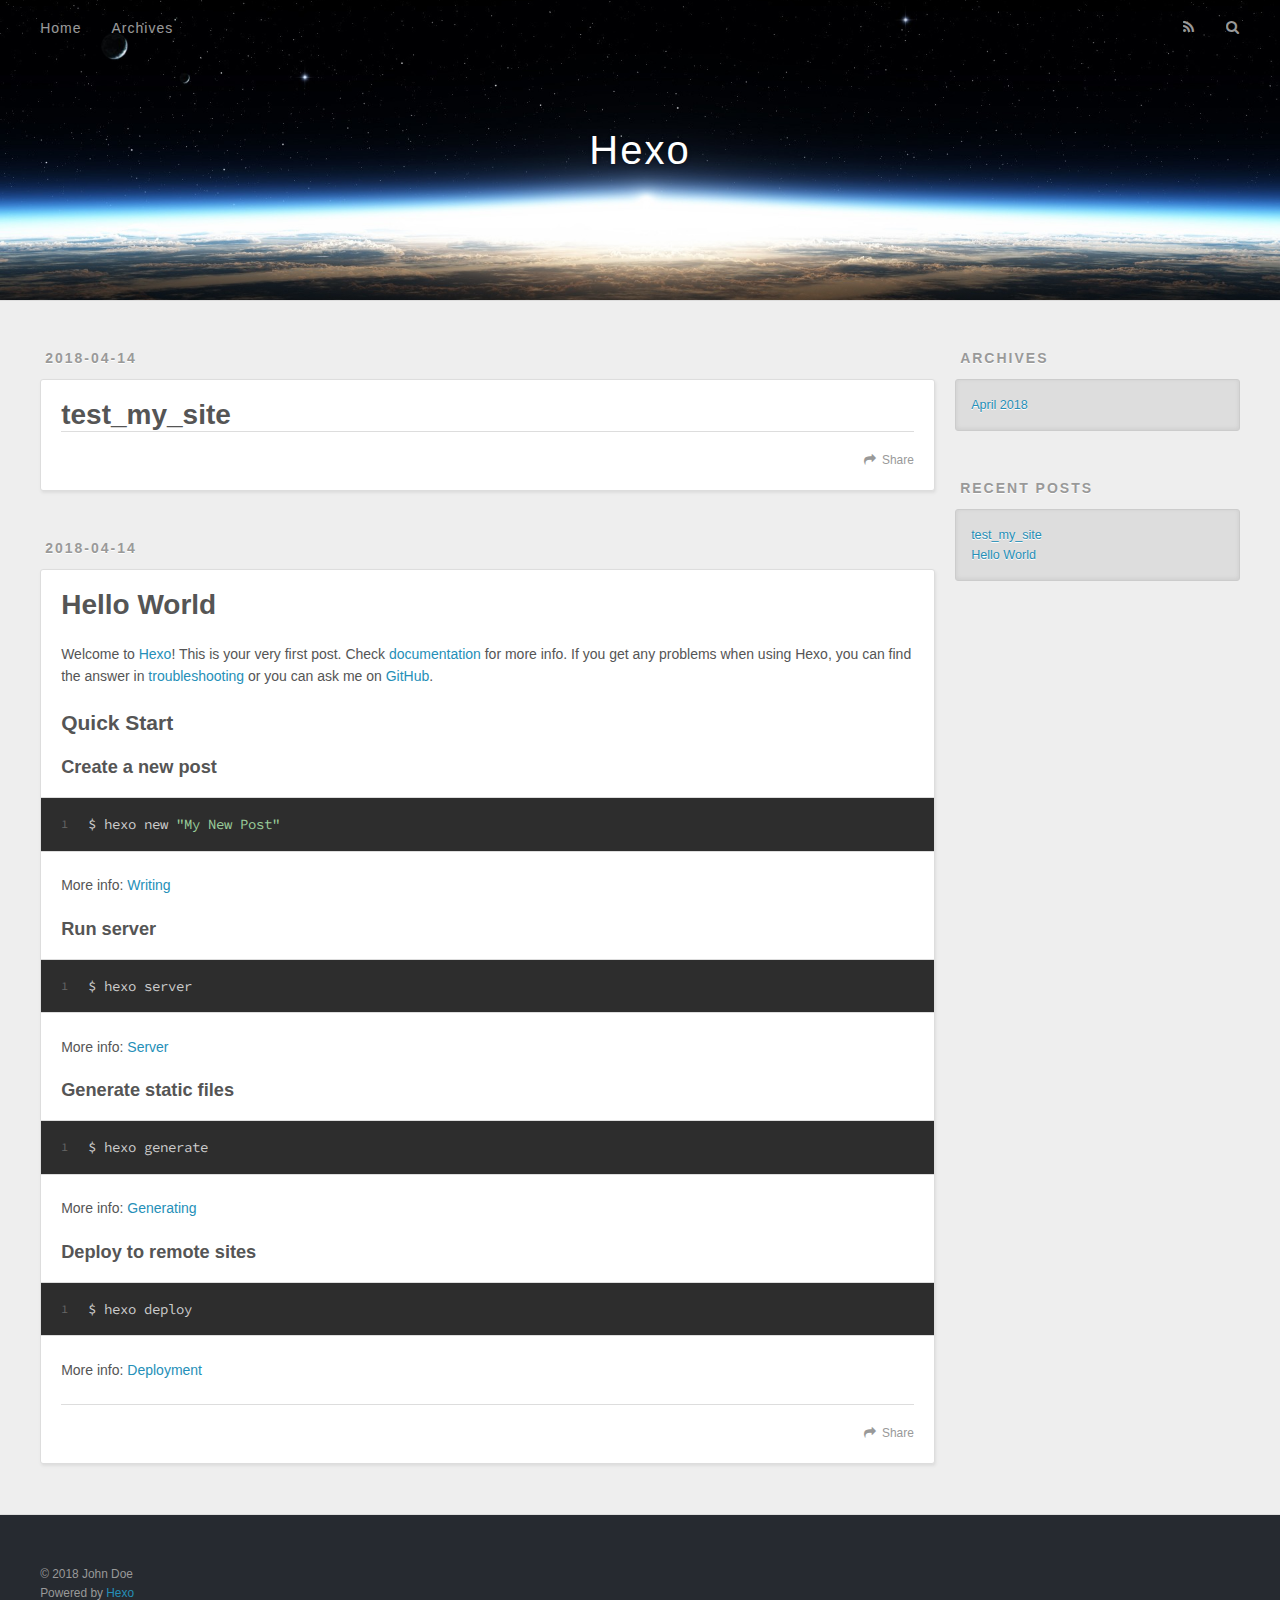
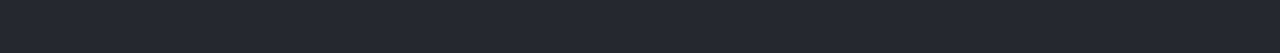
==== index.html @ 7c398beb "Site updated: 2018-04-14 16:27:53" ====
<!DOCTYPE html>
<html>
<head>
  <meta charset="utf-8">
  

  
  <title>Hexo</title>
  <meta name="viewport" content="width=device-width, initial-scale=1, maximum-scale=1">
  <meta property="og:type" content="website">
<meta property="og:title" content="Hexo">
<meta property="og:url" content="http://yoursite.com/index.html">
<meta property="og:site_name" content="Hexo">
<meta property="og:locale" content="default">
<meta name="twitter:card" content="summary">
<meta name="twitter:title" content="Hexo">
  
    <link rel="alternate" href="/atom.xml" title="Hexo" type="application/atom+xml">
  
  
    <link rel="icon" href="/favicon.png">
  
  
    <link href="//fonts.googleapis.com/css?family=Source+Code+Pro" rel="stylesheet" type="text/css">
  
  <link rel="stylesheet" href="/css/style.css">
</head>

<body>
  <div id="container">
    <div id="wrap">
      <header id="header">
  <div id="banner"></div>
  <div id="header-outer" class="outer">
    <div id="header-title" class="inner">
      <h1 id="logo-wrap">
        <a href="/" id="logo">Hexo</a>
      </h1>
      
    </div>
    <div id="header-inner" class="inner">
      <nav id="main-nav">
        <a id="main-nav-toggle" class="nav-icon"></a>
        
          <a class="main-nav-link" href="/">Home</a>
        
          <a class="main-nav-link" href="/archives">Archives</a>
        
      </nav>
      <nav id="sub-nav">
        
          <a id="nav-rss-link" class="nav-icon" href="/atom.xml" title="RSS Feed"></a>
        
        <a id="nav-search-btn" class="nav-icon" title="Search"></a>
      </nav>
      <div id="search-form-wrap">
        <form action="//google.com/search" method="get" accept-charset="UTF-8" class="search-form"><input type="search" name="q" class="search-form-input" placeholder="Search"><button type="submit" class="search-form-submit">&#xF002;</button><input type="hidden" name="sitesearch" value="http://yoursite.com"></form>
      </div>
    </div>
  </div>
</header>
      <div class="outer">
        <section id="main">
  
    <article id="post-test-my-site" class="article article-type-post" itemscope itemprop="blogPost">
  <div class="article-meta">
    <a href="/2018/04/14/test-my-site/" class="article-date">
  <time datetime="2018-04-14T08:12:35.000Z" itemprop="datePublished">2018-04-14</time>
</a>
    
  </div>
  <div class="article-inner">
    
    
      <header class="article-header">
        
  
    <h1 itemprop="name">
      <a class="article-title" href="/2018/04/14/test-my-site/">test_my_site</a>
    </h1>
  

      </header>
    
    <div class="article-entry" itemprop="articleBody">
      
        
      
    </div>
    <footer class="article-footer">
      <a data-url="http://yoursite.com/2018/04/14/test-my-site/" data-id="cjfz4bmvk0000l12uomqty9za" class="article-share-link">Share</a>
      
      
    </footer>
  </div>
  
</article>


  
    <article id="post-hello-world" class="article article-type-post" itemscope itemprop="blogPost">
  <div class="article-meta">
    <a href="/2018/04/14/hello-world/" class="article-date">
  <time datetime="2018-04-14T07:36:06.631Z" itemprop="datePublished">2018-04-14</time>
</a>
    
  </div>
  <div class="article-inner">
    
    
      <header class="article-header">
        
  
    <h1 itemprop="name">
      <a class="article-title" href="/2018/04/14/hello-world/">Hello World</a>
    </h1>
  

      </header>
    
    <div class="article-entry" itemprop="articleBody">
      
        <p>Welcome to <a href="https://hexo.io/" target="_blank" rel="noopener">Hexo</a>! This is your very first post. Check <a href="https://hexo.io/docs/" target="_blank" rel="noopener">documentation</a> for more info. If you get any problems when using Hexo, you can find the answer in <a href="https://hexo.io/docs/troubleshooting.html" target="_blank" rel="noopener">troubleshooting</a> or you can ask me on <a href="https://github.com/hexojs/hexo/issues" target="_blank" rel="noopener">GitHub</a>.</p>
<h2 id="Quick-Start"><a href="#Quick-Start" class="headerlink" title="Quick Start"></a>Quick Start</h2><h3 id="Create-a-new-post"><a href="#Create-a-new-post" class="headerlink" title="Create a new post"></a>Create a new post</h3><figure class="highlight bash"><table><tr><td class="gutter"><pre><span class="line">1</span><br></pre></td><td class="code"><pre><span class="line">$ hexo new <span class="string">"My New Post"</span></span><br></pre></td></tr></table></figure>
<p>More info: <a href="https://hexo.io/docs/writing.html" target="_blank" rel="noopener">Writing</a></p>
<h3 id="Run-server"><a href="#Run-server" class="headerlink" title="Run server"></a>Run server</h3><figure class="highlight bash"><table><tr><td class="gutter"><pre><span class="line">1</span><br></pre></td><td class="code"><pre><span class="line">$ hexo server</span><br></pre></td></tr></table></figure>
<p>More info: <a href="https://hexo.io/docs/server.html" target="_blank" rel="noopener">Server</a></p>
<h3 id="Generate-static-files"><a href="#Generate-static-files" class="headerlink" title="Generate static files"></a>Generate static files</h3><figure class="highlight bash"><table><tr><td class="gutter"><pre><span class="line">1</span><br></pre></td><td class="code"><pre><span class="line">$ hexo generate</span><br></pre></td></tr></table></figure>
<p>More info: <a href="https://hexo.io/docs/generating.html" target="_blank" rel="noopener">Generating</a></p>
<h3 id="Deploy-to-remote-sites"><a href="#Deploy-to-remote-sites" class="headerlink" title="Deploy to remote sites"></a>Deploy to remote sites</h3><figure class="highlight bash"><table><tr><td class="gutter"><pre><span class="line">1</span><br></pre></td><td class="code"><pre><span class="line">$ hexo deploy</span><br></pre></td></tr></table></figure>
<p>More info: <a href="https://hexo.io/docs/deployment.html" target="_blank" rel="noopener">Deployment</a></p>

      
    </div>
    <footer class="article-footer">
      <a data-url="http://yoursite.com/2018/04/14/hello-world/" data-id="cjfz4bmvo0001l12u8d6cg6nc" class="article-share-link">Share</a>
      
      
    </footer>
  </div>
  
</article>


  


</section>
        
          <aside id="sidebar">
  
    

  
    

  
    
  
    
  <div class="widget-wrap">
    <h3 class="widget-title">Archives</h3>
    <div class="widget">
      <ul class="archive-list"><li class="archive-list-item"><a class="archive-list-link" href="/archives/2018/04/">April 2018</a></li></ul>
    </div>
  </div>


  
    
  <div class="widget-wrap">
    <h3 class="widget-title">Recent Posts</h3>
    <div class="widget">
      <ul>
        
          <li>
            <a href="/2018/04/14/test-my-site/">test_my_site</a>
          </li>
        
          <li>
            <a href="/2018/04/14/hello-world/">Hello World</a>
          </li>
        
      </ul>
    </div>
  </div>

  
</aside>
        
      </div>
      <footer id="footer">
  
  <div class="outer">
    <div id="footer-info" class="inner">
      &copy; 2018 John Doe<br>
      Powered by <a href="http://hexo.io/" target="_blank">Hexo</a>
    </div>
  </div>
</footer>
    </div>
    <nav id="mobile-nav">
  
    <a href="/" class="mobile-nav-link">Home</a>
  
    <a href="/archives" class="mobile-nav-link">Archives</a>
  
</nav>
    

<script src="//ajax.googleapis.com/ajax/libs/jquery/2.0.3/jquery.min.js"></script>


  <link rel="stylesheet" href="/fancybox/jquery.fancybox.css">
  <script src="/fancybox/jquery.fancybox.pack.js"></script>


<script src="/js/script.js"></script>



  </div>
</body>
</html>
---- css/style.css ----
body {
  width: 100%;
}
body:before,
body:after {
  content: "";
  display: table;
}
body:after {
  clear: both;
}
html,
body,
div,
span,
applet,
object,
iframe,
h1,
h2,
h3,
h4,
h5,
h6,
p,
blockquote,
pre,
a,
abbr,
acronym,
address,
big,
cite,
code,
del,
dfn,
em,
img,
ins,
kbd,
q,
s,
samp,
small,
strike,
strong,
sub,
sup,
tt,
var,
dl,
dt,
dd,
ol,
ul,
li,
fieldset,
form,
label,
legend,
table,
caption,
tbody,
tfoot,
thead,
tr,
th,
td {
  margin: 0;
  padding: 0;
  border: 0;
  outline: 0;
  font-weight: inherit;
  font-style: inherit;
  font-family: inherit;
  font-size: 100%;
  vertical-align: baseline;
}
body {
  line-height: 1;
  color: #000;
  background: #fff;
}
ol,
ul {
  list-style: none;
}
table {
  border-collapse: separate;
  border-spacing: 0;
  vertical-align: middle;
}
caption,
th,
td {
  text-align: left;
  font-weight: normal;
  vertical-align: middle;
}
a img {
  border: none;
}
input,
button {
  margin: 0;
  padding: 0;
}
input::-moz-focus-inner,
button::-moz-focus-inner {
  border: 0;
  padding: 0;
}
@font-face {
  font-family: FontAwesome;
  font-style: normal;
  font-weight: normal;
  src: url("fonts/fontawesome-webfont.eot?v=#4.0.3");
  src: url("fonts/fontawesome-webfont.eot?#iefix&v=#4.0.3") format("embedded-opentype"), url("fonts/fontawesome-webfont.woff?v=#4.0.3") format("woff"), url("fonts/fontawesome-webfont.ttf?v=#4.0.3") format("truetype"), url("fonts/fontawesome-webfont.svg#fontawesomeregular?v=#4.0.3") format("svg");
}
html,
body,
#container {
  height: 100%;
}
body {
  background: #eee;
  font: 14px -apple-system, BlinkMacSystemFont, "Segoe UI", "Roboto", "Oxygen", "Ubuntu", "Cantarell", "Fira Sans", "Droid Sans", "Helvetica Neue", sans-serif;
  -webkit-text-size-adjust: 100%;
}
.outer {
  max-width: 1220px;
  margin: 0 auto;
  padding: 0 20px;
}
.outer:before,
.outer:after {
  content: "";
  display: table;
}
.outer:after {
  clear: both;
}
.inner {
  display: inline;
  float: left;
  width: 98.33333333333333%;
  margin: 0 0.833333333333333%;
}
.left,
.alignleft {
  float: left;
}
.right,
.alignright {
  float: right;
}
.clear {
  clear: both;
}
#container {
  position: relative;
}
.mobile-nav-on {
  overflow: hidden;
}
#wrap {
  height: 100%;
  width: 100%;
  position: absolute;
  top: 0;
  left: 0;
  -webkit-transition: 0.2s ease-out;
  -moz-transition: 0.2s ease-out;
  -ms-transition: 0.2s ease-out;
  transition: 0.2s ease-out;
  z-index: 1;
  background: #eee;
}
.mobile-nav-on #wrap {
  left: 280px;
}
@media screen and (min-width: 768px) {
  #main {
    display: inline;
    float: left;
    width: 73.33333333333333%;
    margin: 0 0.833333333333333%;
  }
}
.article-date,
.article-category-link,
.archive-year,
.widget-title {
  text-decoration: none;
  text-transform: uppercase;
  letter-spacing: 2px;
  color: #999;
  margin-bottom: 1em;
  margin-left: 5px;
  line-height: 1em;
  text-shadow: 0 1px #fff;
  font-weight: bold;
}
.article-inner,
.archive-article-inner {
  background: #fff;
  -webkit-box-shadow: 1px 2px 3px #ddd;
  box-shadow: 1px 2px 3px #ddd;
  border: 1px solid #ddd;
  border-radius: 3px;
}
.article-entry h1,
.widget h1 {
  font-size: 2em;
}
.article-entry h2,
.widget h2 {
  font-size: 1.5em;
}
.article-entry h3,
.widget h3 {
  font-size: 1.3em;
}
.article-entry h4,
.widget h4 {
  font-size: 1.2em;
}
.article-entry h5,
.widget h5 {
  font-size: 1em;
}
.article-entry h6,
.widget h6 {
  font-size: 1em;
  color: #999;
}
.article-entry hr,
.widget hr {
  border: 1px dashed #ddd;
}
.article-entry strong,
.widget strong {
  font-weight: bold;
}
.article-entry em,
.widget em,
.article-entry cite,
.widget cite {
  font-style: italic;
}
.article-entry sup,
.widget sup,
.article-entry sub,
.widget sub {
  font-size: 0.75em;
  line-height: 0;
  position: relative;
  vertical-align: baseline;
}
.article-entry sup,
.widget sup {
  top: -0.5em;
}
.article-entry sub,
.widget sub {
  bottom: -0.2em;
}
.article-entry small,
.widget small {
  font-size: 0.85em;
}
.article-entry acronym,
.widget acronym,
.article-entry abbr,
.widget abbr {
  border-bottom: 1px dotted;
}
.article-entry ul,
.widget ul,
.article-entry ol,
.widget ol,
.article-entry dl,
.widget dl {
  margin: 0 20px;
  line-height: 1.6em;
}
.article-entry ul ul,
.widget ul ul,
.article-entry ol ul,
.widget ol ul,
.article-entry ul ol,
.widget ul ol,
.article-entry ol ol,
.widget ol ol {
  margin-top: 0;
  margin-bottom: 0;
}
.article-entry ul,
.widget ul {
  list-style: disc;
}
.article-entry ol,
.widget ol {
  list-style: decimal;
}
.article-entry dt,
.widget dt {
  font-weight: bold;
}
#header {
  height: 300px;
  position: relative;
  border-bottom: 1px solid #ddd;
}
#header:before,
#header:after {
  content: "";
  position: absolute;
  left: 0;
  right: 0;
  height: 40px;
}
#header:before {
  top: 0;
  background: -webkit-linear-gradient(rgba(0,0,0,0.2), transparent);
  background: -moz-linear-gradient(rgba(0,0,0,0.2), transparent);
  background: -ms-linear-gradient(rgba(0,0,0,0.2), transparent);
  background: linear-gradient(rgba(0,0,0,0.2), transparent);
}
#header:after {
  bottom: 0;
  background: -webkit-linear-gradient(transparent, rgba(0,0,0,0.2));
  background: -moz-linear-gradient(transparent, rgba(0,0,0,0.2));
  background: -ms-linear-gradient(transparent, rgba(0,0,0,0.2));
  background: linear-gradient(transparent, rgba(0,0,0,0.2));
}
#header-outer {
  height: 100%;
  position: relative;
}
#header-inner {
  position: relative;
  overflow: hidden;
}
#banner {
  position: absolute;
  top: 0;
  left: 0;
  width: 100%;
  height: 100%;
  background: url("images/banner.jpg") center #000;
  -webkit-background-size: cover;
  -moz-background-size: cover;
  background-size: cover;
  z-index: -1;
}
#header-title {
  text-align: center;
  height: 40px;
  position: absolute;
  top: 50%;
  left: 0;
  margin-top: -20px;
}
#logo,
#subtitle {
  text-decoration: none;
  color: #fff;
  font-weight: 300;
  text-shadow: 0 1px 4px rgba(0,0,0,0.3);
}
#logo {
  font-size: 40px;
  line-height: 40px;
  letter-spacing: 2px;
}
#subtitle {
  font-size: 16px;
  line-height: 16px;
  letter-spacing: 1px;
}
#subtitle-wrap {
  margin-top: 16px;
}
#main-nav {
  float: left;
  margin-left: -15px;
}
.nav-icon,
.main-nav-link {
  float: left;
  color: #fff;
  opacity: 0.6;
  text-decoration: none;
  text-shadow: 0 1px rgba(0,0,0,0.2);
  -webkit-transition: opacity 0.2s;
  -moz-transition: opacity 0.2s;
  -ms-transition: opacity 0.2s;
  transition: opacity 0.2s;
  display: block;
  padding: 20px 15px;
}
.nav-icon:hover,
.main-nav-link:hover {
  opacity: 1;
}
.nav-icon {
  font-family: FontAwesome;
  text-align: center;
  font-size: 14px;
  width: 14px;
  height: 14px;
  padding: 20px 15px;
  position: relative;
  cursor: pointer;
}
.main-nav-link {
  font-weight: 300;
  letter-spacing: 1px;
}
@media screen and (max-width: 479px) {
  .main-nav-link {
    display: none;
  }
}
#main-nav-toggle {
  display: none;
}
#main-nav-toggle:before {
  content: "\f0c9";
}
@media screen and (max-width: 479px) {
  #main-nav-toggle {
    display: block;
  }
}
#sub-nav {
  float: right;
  margin-right: -15px;
}
#nav-rss-link:before {
  content: "\f09e";
}
#nav-search-btn:before {
  content: "\f002";
}
#search-form-wrap {
  position: absolute;
  top: 15px;
  width: 150px;
  height: 30px;
  right: -150px;
  opacity: 0;
  -webkit-transition: 0.2s ease-out;
  -moz-transition: 0.2s ease-out;
  -ms-transition: 0.2s ease-out;
  transition: 0.2s ease-out;
}
#search-form-wrap.on {
  opacity: 1;
  right: 0;
}
@media screen and (max-width: 479px) {
  #search-form-wrap {
    width: 100%;
    right: -100%;
  }
}
.search-form {
  position: absolute;
  top: 0;
  left: 0;
  right: 0;
  background: #fff;
  padding: 5px 15px;
  border-radius: 15px;
  -webkit-box-shadow: 0 0 10px rgba(0,0,0,0.3);
  box-shadow: 0 0 10px rgba(0,0,0,0.3);
}
.search-form-input {
  border: none;
  background: none;
  color: #555;
  width: 100%;
  font: 13px -apple-system, BlinkMacSystemFont, "Segoe UI", "Roboto", "Oxygen", "Ubuntu", "Cantarell", "Fira Sans", "Droid Sans", "Helvetica Neue", sans-serif;
  outline: none;
}
.search-form-input::-webkit-search-results-decoration,
.search-form-input::-webkit-search-cancel-button {
  -webkit-appearance: none;
}
.search-form-submit {
  position: absolute;
  top: 50%;
  right: 10px;
  margin-top: -7px;
  font: 13px FontAwesome;
  border: none;
  background: none;
  color: #bbb;
  cursor: pointer;
}
.search-form-submit:hover,
.search-form-submit:focus {
  color: #777;
}
.article {
  margin: 50px 0;
}
.article-inner {
  overflow: hidden;
}
.article-meta:before,
.article-meta:after {
  content: "";
  display: table;
}
.article-meta:after {
  clear: both;
}
.article-date {
  float: left;
}
.article-category {
  float: left;
  line-height: 1em;
  color: #ccc;
  text-shadow: 0 1px #fff;
  margin-left: 8px;
}
.article-category:before {
  content: "\2022";
}
.article-category-link {
  margin: 0 12px 1em;
}
.article-header {
  padding: 20px 20px 0;
}
.article-title {
  text-decoration: none;
  font-size: 2em;
  font-weight: bold;
  color: #555;
  line-height: 1.1em;
  -webkit-transition: color 0.2s;
  -moz-transition: color 0.2s;
  -ms-transition: color 0.2s;
  transition: color 0.2s;
}
a.article-title:hover {
  color: #258fb8;
}
.article-entry {
  color: #555;
  padding: 0 20px;
}
.article-entry:before,
.article-entry:after {
  content: "";
  display: table;
}
.article-entry:after {
  clear: both;
}
.article-entry p,
.article-entry table {
  line-height: 1.6em;
  margin: 1.6em 0;
}
.article-entry h1,
.article-entry h2,
.article-entry h3,
.article-entry h4,
.article-entry h5,
.article-entry h6 {
  font-weight: bold;
}
.article-entry h1,
.article-entry h2,
.article-entry h3,
.article-entry h4,
.article-entry h5,
.article-entry h6 {
  line-height: 1.1em;
  margin: 1.1em 0;
}
.article-entry a {
  color: #258fb8;
  text-decoration: none;
}
.article-entry a:hover {
  text-decoration: underline;
}
.article-entry ul,
.article-entry ol,
.article-entry dl {
  margin-top: 1.6em;
  margin-bottom: 1.6em;
}
.article-entry img,
.article-entry video {
  max-width: 100%;
  height: auto;
  display: block;
  margin: auto;
}
.article-entry iframe {
  border: none;
}
.article-entry table {
  width: 100%;
  border-collapse: collapse;
  border-spacing: 0;
}
.article-entry th {
  font-weight: bold;
  border-bottom: 3px solid #ddd;
  padding-bottom: 0.5em;
}
.article-entry td {
  border-bottom: 1px solid #ddd;
  padding: 10px 0;
}
.article-entry blockquote {
  font-family: Georgia, "Times New Roman", serif;
  font-size: 1.4em;
  margin: 1.6em 20px;
  text-align: center;
}
.article-entry blockquote footer {
  font-size: 14px;
  margin: 1.6em 0;
  font-family: -apple-system, BlinkMacSystemFont, "Segoe UI", "Roboto", "Oxygen", "Ubuntu", "Cantarell", "Fira Sans", "Droid Sans", "Helvetica Neue", sans-serif;
}
.article-entry blockquote footer cite:before {
  content: "—";
  padding: 0 0.5em;
}
.article-entry .pullquote {
  text-align: left;
  width: 45%;
  margin: 0;
}
.article-entry .pullquote.left {
  margin-left: 0.5em;
  margin-right: 1em;
}
.article-entry .pullquote.right {
  margin-right: 0.5em;
  margin-left: 1em;
}
.article-entry .caption {
  color: #999;
  display: block;
  font-size: 0.9em;
  margin-top: 0.5em;
  position: relative;
  text-align: center;
}
.article-entry .video-container {
  position: relative;
  padding-top: 56.25%;
  height: 0;
  overflow: hidden;
}
.article-entry .video-container iframe,
.article-entry .video-container object,
.article-entry .video-container embed {
  position: absolute;
  top: 0;
  left: 0;
  width: 100%;
  height: 100%;
  margin-top: 0;
}
.article-more-link a {
  display: inline-block;
  line-height: 1em;
  padding: 6px 15px;
  border-radius: 15px;
  background: #eee;
  color: #999;
  text-shadow: 0 1px #fff;
  text-decoration: none;
}
.article-more-link a:hover {
  background: #258fb8;
  color: #fff;
  text-decoration: none;
  text-shadow: 0 1px #1e7293;
}
.article-footer {
  font-size: 0.85em;
  line-height: 1.6em;
  border-top: 1px solid #ddd;
  padding-top: 1.6em;
  margin: 0 20px 20px;
}
.article-footer:before,
.article-footer:after {
  content: "";
  display: table;
}
.article-footer:after {
  clear: both;
}
.article-footer a {
  color: #999;
  text-decoration: none;
}
.article-footer a:hover {
  color: #555;
}
.article-tag-list-item {
  float: left;
  margin-right: 10px;
}
.article-tag-list-link:before {
  content: "#";
}
.article-comment-link {
  float: right;
}
.article-comment-link:before {
  content: "\f075";
  font-family: FontAwesome;
  padding-right: 8px;
}
.article-share-link {
  cursor: pointer;
  float: right;
  margin-left: 20px;
}
.article-share-link:before {
  content: "\f064";
  font-family: FontAwesome;
  padding-right: 6px;
}
#article-nav {
  position: relative;
}
#article-nav:before,
#article-nav:after {
  content: "";
  display: table;
}
#article-nav:after {
  clear: both;
}
@media screen and (min-width: 768px) {
  #article-nav {
    margin: 50px 0;
  }
  #article-nav:before {
    width: 8px;
    height: 8px;
    position: absolute;
    top: 50%;
    left: 50%;
    margin-top: -4px;
    margin-left: -4px;
    content: "";
    border-radius: 50%;
    background: #ddd;
    -webkit-box-shadow: 0 1px 2px #fff;
    box-shadow: 0 1px 2px #fff;
  }
}
.article-nav-link-wrap {
  text-decoration: none;
  text-shadow: 0 1px #fff;
  color: #999;
  -webkit-box-sizing: border-box;
  -moz-box-sizing: border-box;
  box-sizing: border-box;
  margin-top: 50px;
  text-align: center;
  display: block;
}
.article-nav-link-wrap:hover {
  color: #555;
}
@media screen and (min-width: 768px) {
  .article-nav-link-wrap {
    width: 50%;
    margin-top: 0;
  }
}
@media screen and (min-width: 768px) {
  #article-nav-newer {
    float: left;
    text-align: right;
    padding-right: 20px;
  }
}
@media screen and (min-width: 768px) {
  #article-nav-older {
    float: right;
    text-align: left;
    padding-left: 20px;
  }
}
.article-nav-caption {
  text-transform: uppercase;
  letter-spacing: 2px;
  color: #ddd;
  line-height: 1em;
  font-weight: bold;
}
#article-nav-newer .article-nav-caption {
  margin-right: -2px;
}
.article-nav-title {
  font-size: 0.85em;
  line-height: 1.6em;
  margin-top: 0.5em;
}
.article-share-box {
  position: absolute;
  display: none;
  background: #fff;
  -webkit-box-shadow: 1px 2px 10px rgba(0,0,0,0.2);
  box-shadow: 1px 2px 10px rgba(0,0,0,0.2);
  border-radius: 3px;
  margin-left: -145px;
  overflow: hidden;
  z-index: 1;
}
.article-share-box.on {
  display: block;
}
.article-share-input {
  width: 100%;
  background: none;
  -webkit-box-sizing: border-box;
  -moz-box-sizing: border-box;
  box-sizing: border-box;
  font: 14px -apple-system, BlinkMacSystemFont, "Segoe UI", "Roboto", "Oxygen", "Ubuntu", "Cantarell", "Fira Sans", "Droid Sans", "Helvetica Neue", sans-serif;
  padding: 0 15px;
  color: #555;
  outline: none;
  border: 1px solid #ddd;
  border-radius: 3px 3px 0 0;
  height: 36px;
  line-height: 36px;
}
.article-share-links {
  background: #eee;
}
.article-share-links:before,
.article-share-links:after {
  content: "";
  display: table;
}
.article-share-links:after {
  clear: both;
}
.article-share-twitter,
.article-share-facebook,
.article-share-pinterest,
.article-share-google {
  width: 50px;
  height: 36px;
  display: block;
  float: left;
  position: relative;
  color: #999;
  text-shadow: 0 1px #fff;
}
.article-share-twitter:before,
.article-share-facebook:before,
.article-share-pinterest:before,
.article-share-google:before {
  font-size: 20px;
  font-family: FontAwesome;
  width: 20px;
  height: 20px;
  position: absolute;
  top: 50%;
  left: 50%;
  margin-top: -10px;
  margin-left: -10px;
  text-align: center;
}
.article-share-twitter:hover,
.article-share-facebook:hover,
.article-share-pinterest:hover,
.article-share-google:hover {
  color: #fff;
}
.article-share-twitter:before {
  content: "\f099";
}
.article-share-twitter:hover {
  background: #00aced;
  text-shadow: 0 1px #008abe;
}
.article-share-facebook:before {
  content: "\f09a";
}
.article-share-facebook:hover {
  background: #3b5998;
  text-shadow: 0 1px #2f477a;
}
.article-share-pinterest:before {
  content: "\f0d2";
}
.article-share-pinterest:hover {
  background: #cb2027;
  text-shadow: 0 1px #a21a1f;
}
.article-share-google:before {
  content: "\f0d5";
}
.article-share-google:hover {
  background: #dd4b39;
  text-shadow: 0 1px #be3221;
}
.article-gallery {
  background: #000;
  position: relative;
}
.article-gallery-photos {
  position: relative;
  overflow: hidden;
}
.article-gallery-img {
  display: none;
  max-width: 100%;
}
.article-gallery-img:first-child {
  display: block;
}
.article-gallery-img.loaded {
  position: absolute;
  display: block;
}
.article-gallery-img img {
  display: block;
  max-width: 100%;
  margin: 0 auto;
}
#comments {
  background: #fff;
  -webkit-box-shadow: 1px 2px 3px #ddd;
  box-shadow: 1px 2px 3px #ddd;
  padding: 20px;
  border: 1px solid #ddd;
  border-radius: 3px;
  margin: 50px 0;
}
#comments a {
  color: #258fb8;
}
.archives-wrap {
  margin: 50px 0;
}
.archives:before,
.archives:after {
  content: "";
  display: table;
}
.archives:after {
  clear: both;
}
.archive-year-wrap {
  margin-bottom: 1em;
}
.archives {
  -webkit-column-gap: 10px;
  -moz-column-gap: 10px;
  column-gap: 10px;
}
@media screen and (min-width: 480px) and (max-width: 767px) {
  .archives {
    -webkit-column-count: 2;
    -moz-column-count: 2;
    column-count: 2;
  }
}
@media screen and (min-width: 768px) {
  .archives {
    -webkit-column-count: 3;
    -moz-column-count: 3;
    column-count: 3;
  }
}
.archive-article {
  -webkit-column-break-inside: avoid;
  page-break-inside: avoid;
  overflow: hidden;
  break-inside: avoid-column;
}
.archive-article-inner {
  padding: 10px;
  margin-bottom: 15px;
}
.archive-article-title {
  text-decoration: none;
  font-weight: bold;
  color: #555;
  -webkit-transition: color 0.2s;
  -moz-transition: color 0.2s;
  -ms-transition: color 0.2s;
  transition: color 0.2s;
  line-height: 1.6em;
}
.archive-article-title:hover {
  color: #258fb8;
}
.archive-article-footer {
  margin-top: 1em;
}
.archive-article-date {
  color: #999;
  text-decoration: none;
  font-size: 0.85em;
  line-height: 1em;
  margin-bottom: 0.5em;
  display: block;
}
#page-nav {
  margin: 50px auto;
  background: #fff;
  -webkit-box-shadow: 1px 2px 3px #ddd;
  box-shadow: 1px 2px 3px #ddd;
  border: 1px solid #ddd;
  border-radius: 3px;
  text-align: center;
  color: #999;
  overflow: hidden;
}
#page-nav:before,
#page-nav:after {
  content: "";
  display: table;
}
#page-nav:after {
  clear: both;
}
#page-nav a,
#page-nav span {
  padding: 10px 20px;
  line-height: 1;
  height: 2ex;
}
#page-nav a {
  color: #999;
  text-decoration: none;
}
#page-nav a:hover {
  background: #999;
  color: #fff;
}
#page-nav .prev {
  float: left;
}
#page-nav .next {
  float: right;
}
#page-nav .page-number {
  display: inline-block;
}
@media screen and (max-width: 479px) {
  #page-nav .page-number {
    display: none;
  }
}
#page-nav .current {
  color: #555;
  font-weight: bold;
}
#page-nav .space {
  color: #ddd;
}
#footer {
  background: #262a30;
  padding: 50px 0;
  border-top: 1px solid #ddd;
  color: #999;
}
#footer a {
  color: #258fb8;
  text-decoration: none;
}
#footer a:hover {
  text-decoration: underline;
}
#footer-info {
  line-height: 1.6em;
  font-size: 0.85em;
}
.article-entry pre,
.article-entry .highlight {
  background: #2d2d2d;
  margin: 0 -20px;
  padding: 15px 20px;
  border-style: solid;
  border-color: #ddd;
  border-width: 1px 0;
  overflow: auto;
  color: #ccc;
  line-height: 22.400000000000002px;
}
.article-entry .highlight .gutter pre,
.article-entry .gist .gist-file .gist-data .line-numbers {
  color: #666;
  font-size: 0.85em;
}
.article-entry pre,
.article-entry code {
  font-family: "Source Code Pro", Consolas, Monaco, Menlo, Consolas, monospace;
}
.article-entry code {
  background: #eee;
  text-shadow: 0 1px #fff;
  padding: 0 0.3em;
}
.article-entry pre code {
  background: none;
  text-shadow: none;
  padding: 0;
}
.article-entry .highlight pre {
  border: none;
  margin: 0;
  padding: 0;
}
.article-entry .highlight table {
  margin: 0;
  width: auto;
}
.article-entry .highlight td {
  border: none;
  padding: 0;
}
.article-entry .highlight figcaption {
  font-size: 0.85em;
  color: #999;
  line-height: 1em;
  margin-bottom: 1em;
}
.article-entry .highlight figcaption:before,
.article-entry .highlight figcaption:after {
  content: "";
  display: table;
}
.article-entry .highlight figcaption:after {
  clear: both;
}
.article-entry .highlight figcaption a {
  float: right;
}
.article-entry .highlight .gutter pre {
  text-align: right;
  padding-right: 20px;
}
.article-entry .highlight .line {
  height: 22.400000000000002px;
}
.article-entry .highlight .line.marked {
  background: #515151;
}
.article-entry .gist {
  margin: 0 -20px;
  border-style: solid;
  border-color: #ddd;
  border-width: 1px 0;
  background: #2d2d2d;
  padding: 15px 20px 15px 0;
}
.article-entry .gist .gist-file {
  border: none;
  font-family: "Source Code Pro", Consolas, Monaco, Menlo, Consolas, monospace;
  margin: 0;
}
.article-entry .gist .gist-file .gist-data {
  background: none;
  border: none;
}
.article-entry .gist .gist-file .gist-data .line-numbers {
  background: none;
  border: none;
  padding: 0 20px 0 0;
}
.article-entry .gist .gist-file .gist-data .line-data {
  padding: 0 !important;
}
.article-entry .gist .gist-file .highlight {
  margin: 0;
  padding: 0;
  border: none;
}
.article-entry .gist .gist-file .gist-meta {
  background: #2d2d2d;
  color: #999;
  font: 0.85em -apple-system, BlinkMacSystemFont, "Segoe UI", "Roboto", "Oxygen", "Ubuntu", "Cantarell", "Fira Sans", "Droid Sans", "Helvetica Neue", sans-serif;
  text-shadow: 0 0;
  padding: 0;
  margin-top: 1em;
  margin-left: 20px;
}
.article-entry .gist .gist-file .gist-meta a {
  color: #258fb8;
  font-weight: normal;
}
.article-entry .gist .gist-file .gist-meta a:hover {
  text-decoration: underline;
}
pre .comment,
pre .title {
  color: #999;
}
pre .variable,
pre .attribute,
pre .tag,
pre .regexp,
pre .ruby .constant,
pre .xml .tag .title,
pre .xml .pi,
pre .xml .doctype,
pre .html .doctype,
pre .css .id,
pre .css .class,
pre .css .pseudo {
  color: #f2777a;
}
pre .number,
pre .preprocessor,
pre .built_in,
pre .literal,
pre .params,
pre .constant {
  color: #f99157;
}
pre .class,
pre .ruby .class .title,
pre .css .rules .attribute {
  color: #9c9;
}
pre .string,
pre .value,
pre .inheritance,
pre .header,
pre .ruby .symbol,
pre .xml .cdata {
  color: #9c9;
}
pre .css .hexcolor {
  color: #6cc;
}
pre .function,
pre .python .decorator,
pre .python .title,
pre .ruby .function .title,
pre .ruby .title .keyword,
pre .perl .sub,
pre .javascript .title,
pre .coffeescript .title {
  color: #69c;
}
pre .keyword,
pre .javascript .function {
  color: #c9c;
}
@media screen and (max-width: 479px) {
  #mobile-nav {
    position: absolute;
    top: 0;
    left: 0;
    width: 280px;
    height: 100%;
    background: #191919;
    border-right: 1px solid #fff;
  }
}
@media screen and (max-width: 479px) {
  .mobile-nav-link {
    display: block;
    color: #999;
    text-decoration: none;
    padding: 15px 20px;
    font-weight: bold;
  }
  .mobile-nav-link:hover {
    color: #fff;
  }
}
@media screen and (min-width: 768px) {
  #sidebar {
    display: inline;
    float: left;
    width: 23.333333333333332%;
    margin: 0 0.833333333333333%;
  }
}
.widget-wrap {
  margin: 50px 0;
}
.widget {
  color: #777;
  text-shadow: 0 1px #fff;
  background: #ddd;
  -webkit-box-shadow: 0 -1px 4px #ccc inset;
  box-shadow: 0 -1px 4px #ccc inset;
  border: 1px solid #ccc;
  padding: 15px;
  border-radius: 3px;
}
.widget a {
  color: #258fb8;
  text-decoration: none;
}
.widget a:hover {
  text-decoration: underline;
}
.widget ul ul,
.widget ol ul,
.widget dl ul,
.widget ul ol,
.widget ol ol,
.widget dl ol,
.widget ul dl,
.widget ol dl,
.widget dl dl {
  margin-left: 15px;
  list-style: disc;
}
.widget {
  line-height: 1.6em;
  word-wrap: break-word;
  font-size: 0.9em;
}
.widget ul,
.widget ol {
  list-style: none;
  margin: 0;
}
.widget ul ul,
.widget ol ul,
.widget ul ol,
.widget ol ol {
  margin: 0 20px;
}
.widget ul ul,
.widget ol ul {
  list-style: disc;
}
.widget ul ol,
.widget ol ol {
  list-style: decimal;
}
.category-list-count,
.tag-list-count,
.archive-list-count {
  padding-left: 5px;
  color: #999;
  font-size: 0.85em;
}
.category-list-count:before,
.tag-list-count:before,
.archive-list-count:before {
  content: "(";
}
.category-list-count:after,
.tag-list-count:after,
.archive-list-count:after {
  content: ")";
}
.tagcloud a {
  margin-right: 5px;
  display: inline-block;
}
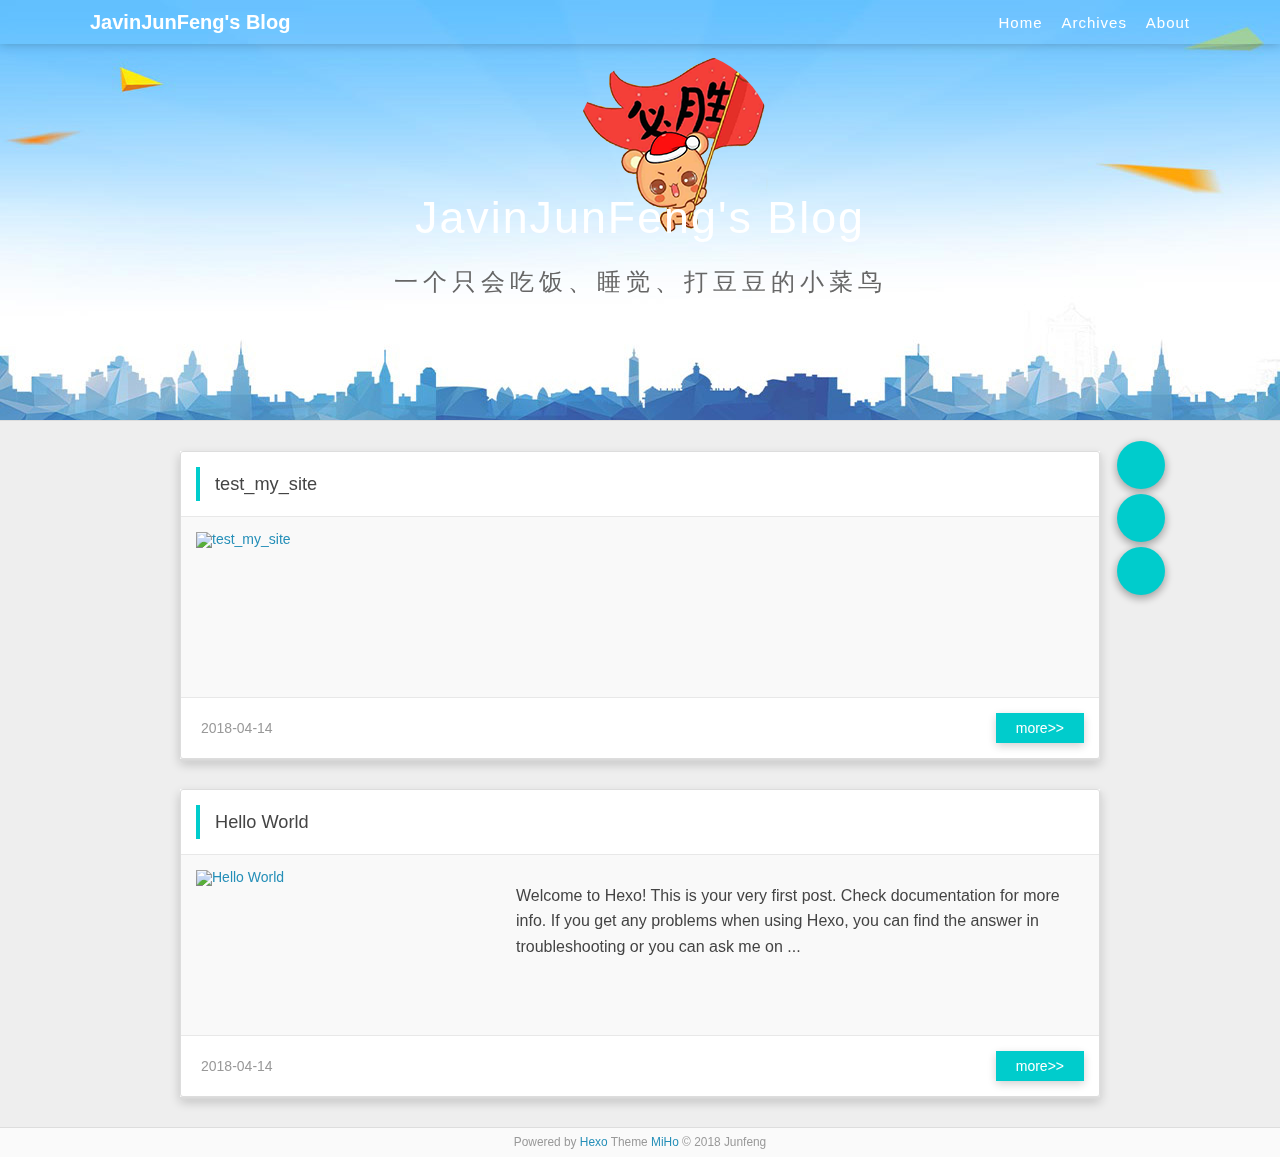
==== commit d73b1039: "Site updated: 2018-04-14 18:24:56" ====
--- a/index.html
+++ b/index.html
@@ -3,220 +3,336 @@
 <head>
   <meta charset="utf-8">
   
-
-  
-  <title>Hexo</title>
+  <title>JavinJunFeng&#39;s Blog</title>
   <meta name="viewport" content="width=device-width, initial-scale=1, maximum-scale=1">
+  
+    <meta name="keywords" content="JavinJunFeng's Blog" />
+  
   <meta property="og:type" content="website">
-<meta property="og:title" content="Hexo">
+<meta property="og:title" content="JavinJunFeng&#39;s Blog">
 <meta property="og:url" content="http://yoursite.com/index.html">
-<meta property="og:site_name" content="Hexo">
+<meta property="og:site_name" content="JavinJunFeng&#39;s Blog">
 <meta property="og:locale" content="default">
 <meta name="twitter:card" content="summary">
-<meta name="twitter:title" content="Hexo">
-  
-    <link rel="alternate" href="/atom.xml" title="Hexo" type="application/atom+xml">
-  
-  
-    <link rel="icon" href="/favicon.png">
-  
-  
-    <link href="//fonts.googleapis.com/css?family=Source+Code+Pro" rel="stylesheet" type="text/css">
-  
+<meta name="twitter:title" content="JavinJunFeng&#39;s Blog">
+  
+  
+    <link rel="icon" href="/favicon.ico">
+  
+  <link href="//cdn.bootcss.com/font-awesome/4.7.0/css/font-awesome.min.css" rel="stylesheet" type="text/css">
   <link rel="stylesheet" href="/css/style.css">
+  <script src="/js/pace.min.js"></script>
+  
+
+  
+  
+
 </head>
 
 <body>
   <div id="container">
-    <div id="wrap">
       <header id="header">
-  <div id="banner"></div>
-  <div id="header-outer" class="outer">
-    <div id="header-title" class="inner">
-      <h1 id="logo-wrap">
-        <a href="/" id="logo">Hexo</a>
-      </h1>
-      
-    </div>
-    <div id="header-inner" class="inner">
-      <nav id="main-nav">
-        <a id="main-nav-toggle" class="nav-icon"></a>
-        
-          <a class="main-nav-link" href="/">Home</a>
-        
-          <a class="main-nav-link" href="/archives">Archives</a>
-        
-      </nav>
-      <nav id="sub-nav">
-        
-          <a id="nav-rss-link" class="nav-icon" href="/atom.xml" title="RSS Feed"></a>
-        
-        <a id="nav-search-btn" class="nav-icon" title="Search"></a>
-      </nav>
-      <div id="search-form-wrap">
-        <form action="//google.com/search" method="get" accept-charset="UTF-8" class="search-form"><input type="search" name="q" class="search-form-input" placeholder="Search"><button type="submit" class="search-form-submit">&#xF002;</button><input type="hidden" name="sitesearch" value="http://yoursite.com"></form>
-      </div>
-    </div>
-  </div>
+    <div id="banner"></div>
+    <div id="header-outer">
+        <div id="header-menu" class="header-menu-pos animated">
+            <div class="header-menu-container">
+                <a href="/" class="left">
+                    <span class="site-title">JavinJunFeng&#39;s Blog</span>
+                </a>
+                <nav id="header-menu-nav" class="right">
+                    
+                    <a  href="/">
+                        <i class="fa fa-home"></i>
+                        <span>Home</span>
+                    </a>
+                    
+                    <a  href="/archives">
+                        <i class="fa fa-archive"></i>
+                        <span>Archives</span>
+                    </a>
+                    
+                    <a  href="/about">
+                        <i class="fa fa-user"></i>
+                        <span>About</span>
+                    </a>
+                    
+                </nav>
+                <a class="mobile-header-menu-button">
+                    <i class="fa fa-bars"></i>
+                </a>
+            </div>
+        </div>
+        <div id="header-row">
+            <div id="logo">
+                <a href="/">
+                    <img src="/images/logo.png" alt="logo">
+                </a>
+            </div>
+            <div class="header-info">
+                <div id="header-title">
+                    
+                    <h2>
+                        JavinJunFeng&#39;s Blog
+                    </h2>
+                    
+                </div>
+                <div id="header-description">
+                    
+                    <h3>
+                        一个只会吃饭、睡觉、打豆豆的小菜鸟
+                    </h3>
+                    
+                </div>
+            </div>
+            <nav class="header-nav">
+                <div class="social">
+                    
+                        <a title="MinHow" target="_blank" href="//minhow.com">
+                            <i class="fa fa-home fa-2x"></i></a>
+                    
+                        <a title="Github" target="_blank" href="//github.com/javinjunfeng">
+                            <i class="fa fa-github fa-2x"></i></a>
+                    
+                        <a title="Weibo" target="_blank" href="//weibo.com/345841193">
+                            <i class="fa fa-weibo fa-2x"></i></a>
+                    
+                </div>
+            </nav>
+        </div>
+    </div>
 </header>
       <div class="outer">
-        <section id="main">
+        <section id="main" class="body-wrap">
   
     <article id="post-test-my-site" class="article article-type-post" itemscope itemprop="blogPost">
-  <div class="article-meta">
-    <a href="/2018/04/14/test-my-site/" class="article-date">
-  <time datetime="2018-04-14T08:12:35.000Z" itemprop="datePublished">2018-04-14</time>
-</a>
-    
-  </div>
   <div class="article-inner">
     
+      <header class="article-header">
+        
+  
+    <h1 itemprop="name">
+      <a class="article-title" href="/2018/04/14/test-my-site/"  >test_my_site</a>
+    </h1>
+  
+
+          
+      </header>
+    
+    <div class="article-entry " itemprop="articleBody">
+      
+        <div class="article-img">
+            <a href="/2018/04/14/test-my-site/" >
+                
+                <img src="http://yoursite.com/images/banner.jpg" alt="test_my_site" title="test_my_site">
+                
+            </a>
+        </div>
+        <div class="article-feed">
+            <p>
+                
+            </p>
+        </div>
+      
+        
+    </div>
+    <footer class="article-footer">
+        
+        <ul class="article-footer-menu">
+            
+                <li><i class="fa fa-calendar"></i>2018-04-14</li>
+            
+            
+        </ul>
+        
+            <a href="/2018/04/14/test-my-site/#more" class="article-more-link" >more&gt;&gt;</a>
+        
+    </footer>
+  </div>
+</article>
+
+
+  
+    <article id="post-hello-world" class="article article-type-post" itemscope itemprop="blogPost">
+  <div class="article-inner">
     
       <header class="article-header">
         
   
     <h1 itemprop="name">
-      <a class="article-title" href="/2018/04/14/test-my-site/">test_my_site</a>
+      <a class="article-title" href="/2018/04/14/hello-world/"  >Hello World</a>
     </h1>
   
 
+          
       </header>
     
-    <div class="article-entry" itemprop="articleBody">
-      
-        
-      
+    <div class="article-entry " itemprop="articleBody">
+      
+        <div class="article-img">
+            <a href="/2018/04/14/hello-world/" >
+                
+                <img src="http://yoursite.com/images/banner.jpg" alt="Hello World" title="Hello World">
+                
+            </a>
+        </div>
+        <div class="article-feed">
+            <p>
+                Welcome to Hexo! This is your very first post. Check documentation for more info. If you get any problems when using Hexo, you can find the answer in troubleshooting or you can ask me on ...
+            </p>
+        </div>
+      
+        
     </div>
     <footer class="article-footer">
-      <a data-url="http://yoursite.com/2018/04/14/test-my-site/" data-id="cjfz4bmvk0000l12uomqty9za" class="article-share-link">Share</a>
-      
-      
+        
+        <ul class="article-footer-menu">
+            
+                <li><i class="fa fa-calendar"></i>2018-04-14</li>
+            
+            
+        </ul>
+        
+            <a href="/2018/04/14/hello-world/#more" class="article-more-link" >more&gt;&gt;</a>
+        
     </footer>
   </div>
-  
 </article>
 
 
   
-    <article id="post-hello-world" class="article article-type-post" itemscope itemprop="blogPost">
-  <div class="article-meta">
-    <a href="/2018/04/14/hello-world/" class="article-date">
-  <time datetime="2018-04-14T07:36:06.631Z" itemprop="datePublished">2018-04-14</time>
-</a>
-    
-  </div>
-  <div class="article-inner">
-    
-    
-      <header class="article-header">
-        
-  
-    <h1 itemprop="name">
-      <a class="article-title" href="/2018/04/14/hello-world/">Hello World</a>
-    </h1>
-  
-
-      </header>
-    
-    <div class="article-entry" itemprop="articleBody">
-      
-        <p>Welcome to <a href="https://hexo.io/" target="_blank" rel="noopener">Hexo</a>! This is your very first post. Check <a href="https://hexo.io/docs/" target="_blank" rel="noopener">documentation</a> for more info. If you get any problems when using Hexo, you can find the answer in <a href="https://hexo.io/docs/troubleshooting.html" target="_blank" rel="noopener">troubleshooting</a> or you can ask me on <a href="https://github.com/hexojs/hexo/issues" target="_blank" rel="noopener">GitHub</a>.</p>
-<h2 id="Quick-Start"><a href="#Quick-Start" class="headerlink" title="Quick Start"></a>Quick Start</h2><h3 id="Create-a-new-post"><a href="#Create-a-new-post" class="headerlink" title="Create a new post"></a>Create a new post</h3><figure class="highlight bash"><table><tr><td class="gutter"><pre><span class="line">1</span><br></pre></td><td class="code"><pre><span class="line">$ hexo new <span class="string">"My New Post"</span></span><br></pre></td></tr></table></figure>
-<p>More info: <a href="https://hexo.io/docs/writing.html" target="_blank" rel="noopener">Writing</a></p>
-<h3 id="Run-server"><a href="#Run-server" class="headerlink" title="Run server"></a>Run server</h3><figure class="highlight bash"><table><tr><td class="gutter"><pre><span class="line">1</span><br></pre></td><td class="code"><pre><span class="line">$ hexo server</span><br></pre></td></tr></table></figure>
-<p>More info: <a href="https://hexo.io/docs/server.html" target="_blank" rel="noopener">Server</a></p>
-<h3 id="Generate-static-files"><a href="#Generate-static-files" class="headerlink" title="Generate static files"></a>Generate static files</h3><figure class="highlight bash"><table><tr><td class="gutter"><pre><span class="line">1</span><br></pre></td><td class="code"><pre><span class="line">$ hexo generate</span><br></pre></td></tr></table></figure>
-<p>More info: <a href="https://hexo.io/docs/generating.html" target="_blank" rel="noopener">Generating</a></p>
-<h3 id="Deploy-to-remote-sites"><a href="#Deploy-to-remote-sites" class="headerlink" title="Deploy to remote sites"></a>Deploy to remote sites</h3><figure class="highlight bash"><table><tr><td class="gutter"><pre><span class="line">1</span><br></pre></td><td class="code"><pre><span class="line">$ hexo deploy</span><br></pre></td></tr></table></figure>
-<p>More info: <a href="https://hexo.io/docs/deployment.html" target="_blank" rel="noopener">Deployment</a></p>
-
-      
-    </div>
-    <footer class="article-footer">
-      <a data-url="http://yoursite.com/2018/04/14/hello-world/" data-id="cjfz4bmvo0001l12u8d6cg6nc" class="article-share-link">Share</a>
-      
-      
-    </footer>
-  </div>
-  
-</article>
-
-
-  
-
 
 </section>
-        
-          <aside id="sidebar">
-  
-    
-
-  
-    
-
-  
-    
-  
-    
-  <div class="widget-wrap">
-    <h3 class="widget-title">Archives</h3>
-    <div class="widget">
-      <ul class="archive-list"><li class="archive-list-item"><a class="archive-list-link" href="/archives/2018/04/">April 2018</a></li></ul>
-    </div>
-  </div>
-
-
-  
-    
-  <div class="widget-wrap">
-    <h3 class="widget-title">Recent Posts</h3>
-    <div class="widget">
-      <ul>
-        
-          <li>
-            <a href="/2018/04/14/test-my-site/">test_my_site</a>
-          </li>
-        
-          <li>
-            <a href="/2018/04/14/hello-world/">Hello World</a>
-          </li>
-        
-      </ul>
-    </div>
-  </div>
-
-  
-</aside>
         
       </div>
       <footer id="footer">
-  
   <div class="outer">
     <div id="footer-info" class="inner">
-      &copy; 2018 John Doe<br>
-      Powered by <a href="http://hexo.io/" target="_blank">Hexo</a>
+      
+<p>
+    <span id="busuanzi_container_site_uv" style='display:none'>
+        总访客数：<span id="busuanzi_value_site_uv"></span>
+    </span>
+    <span id="busuanzi_container_site_pv" style='display:none'>
+        总访问量：<span id="busuanzi_value_site_pv"></span>
+    </span>
+</p>
+
+
+      <p>
+        Powered by  <a href="http://hexo.io/" target="_blank">Hexo</a>
+        Theme <a href="//github.com/wongminho/hexo-theme-miho" target="_blank">MiHo</a>
+      &copy; 2018 Junfeng<br>
+      </p>
     </div>
   </div>
 </footer>
-    </div>
-    <nav id="mobile-nav">
-  
-    <a href="/" class="mobile-nav-link">Home</a>
-  
-    <a href="/archives" class="mobile-nav-link">Archives</a>
-  
-</nav>
-    
-
-<script src="//ajax.googleapis.com/ajax/libs/jquery/2.0.3/jquery.min.js"></script>
-
-
-  <link rel="stylesheet" href="/fancybox/jquery.fancybox.css">
-  <script src="/fancybox/jquery.fancybox.pack.js"></script>
-
-
-<script src="/js/script.js"></script>
-
+    <script async src="//dn-lbstatics.qbox.me/busuanzi/2.3/busuanzi.pure.mini.js"></script>
+<script src="//cdn.bootcss.com/jquery/3.2.1/jquery.min.js"></script>
+<script>
+  var mihoConfig = {
+      root: "http://yoursite.com",
+      animate: true,
+      isHome: true,
+      share: true,
+      reward: 1
+  }
+</script>
+<div class="sidebar">
+    <div id="sidebar-search" title="Search">
+        <i class="fa fa-search"></i>
+    </div>
+    <div id="sidebar-category" title="Categories">
+        <i class="fa fa-book"></i>
+    </div>
+    <div id="sidebar-tag" title="Tags">
+        <i class="fa fa-tags"></i>
+    </div>
+    <div id="sidebar-top">
+        <span class="sidebar-top-icon"><i class="fa fa-angle-up"></i></span>
+    </div>
+</div>
+<div class="sidebar-menu-box" id="sidebar-menu-box">
+    <div class="sidebar-menu-box-container">
+        <div id="sidebar-menu-box-categories">
+            
+        </div>
+        <div id="sidebar-menu-box-tags">
+            
+        </div>
+    </div>
+    <a href="javascript:;" class="sidebar-menu-box-close">&times;</a>
+</div>
+<div class="mobile-header-menu-nav" id="mobile-header-menu-nav">
+    <div class="mobile-header-menu-container">
+        <span class="title">Menus</span>
+        <ul class="mobile-header-menu-navbar">
+            
+            <li>
+                <a  href="/">
+                    <i class="fa fa-home"></i><span>Home</span>
+                </a>
+            </li>
+            
+            <li>
+                <a  href="/archives">
+                    <i class="fa fa-archive"></i><span>Archives</span>
+                </a>
+            </li>
+            
+            <li>
+                <a  href="/about">
+                    <i class="fa fa-user"></i><span>About</span>
+                </a>
+            </li>
+            
+        </ul>
+    </div>
+    <div class="mobile-header-tag-container">
+        <span class="title">Tags</span>
+        <div id="mobile-header-container-tags">
+            
+        </div>
+    </div>
+</div>
+<div class="search-wrap">
+    <span class="search-close">&times;</span>
+        <a href="javascript:;" class="header-icon waves-effect waves-circle waves-light" id="back">
+            <i class="icon icon-lg icon-chevron-left"></i>
+        </a>
+        <input class="search-field" placeholder="Search..." id="keywords">
+        <a id="search-submit" href="javascript:;">
+            <i class="fa fa-search"></i>
+        </a>
+    <div class="search-container" id="search-container">
+        <ul class="search-result" id="search-result">
+        </ul>
+    </div>
+</div>
+
+<div id="search-tpl">
+    <li class="search-result-item">
+        <a href="{url}" class="search-item-li">
+            <span class="search-item-li-title" title="{title}">{title}</span>
+        </a>
+    </li>
+</div>
+<script src="/js/search.js"></script>
+<script src="/js/main.js"></script>
+
+
+  <script src="//cdn.bootcss.com/particles.js/2.0.0/particles.min.js"></script>
+  <div id="particles"></div>
+  <script src="/js/particles.js"></script>
+
+
+
+
+
+
+
+  <link rel="stylesheet" href="//cdn.bootcss.com/animate.css/3.5.0/animate.min.css">
+  <script src="//cdn.bootcss.com/scrollReveal.js/3.0.5/scrollreveal.js"></script>
+  <script src="/js/animate.js"></script>
 
 
   </div>
--- a/css/style.css
+++ b/css/style.css
@@ -123,12 +123,14 @@
   height: 100%;
 }
 body {
+  font-family: "Helvetica Neue", Helvetica, STHeiTi, Arial, sans-serif;
   background: #eee;
-  font: 14px -apple-system, BlinkMacSystemFont, "Segoe UI", "Roboto", "Oxygen", "Ubuntu", "Cantarell", "Fira Sans", "Droid Sans", "Helvetica Neue", sans-serif;
+  font-size: 14px;
   -webkit-text-size-adjust: 100%;
+  position: relative;
 }
 .outer {
-  max-width: 1220px;
+  max-width: 920px;
   margin: 0 auto;
   padding: 0 20px;
 }
@@ -143,8 +145,8 @@
 .inner {
   display: inline;
   float: left;
-  width: 98.33333333333333%;
-  margin: 0 0.833333333333333%;
+  width: 97.77777777777777%;
+  margin: 0 1.111111111111111%;
 }
 .left,
 .alignleft {
@@ -163,6 +165,12 @@
 .mobile-nav-on {
   overflow: hidden;
 }
+.hide {
+  display: none;
+}
+.show {
+  display: block;
+}
 #wrap {
   height: 100%;
   width: 100%;
@@ -170,8 +178,6 @@
   top: 0;
   left: 0;
   -webkit-transition: 0.2s ease-out;
-  -moz-transition: 0.2s ease-out;
-  -ms-transition: 0.2s ease-out;
   transition: 0.2s ease-out;
   z-index: 1;
   background: #eee;
@@ -179,13 +185,14 @@
 .mobile-nav-on #wrap {
   left: 280px;
 }
-@media screen and (min-width: 768px) {
-  #main {
-    display: inline;
-    float: left;
-    width: 73.33333333333333%;
-    margin: 0 0.833333333333333%;
-  }
+#particles {
+  width: 100%;
+  height: 100%;
+  position: fixed;
+  top: 0;
+  left: 0;
+  z-index: -1;
+  opacity: 0.8;
 }
 .article-date,
 .article-category-link,
@@ -204,35 +211,37 @@
 .article-inner,
 .archive-article-inner {
   background: #fff;
-  -webkit-box-shadow: 1px 2px 3px #ddd;
   box-shadow: 1px 2px 3px #ddd;
   border: 1px solid #ddd;
   border-radius: 3px;
 }
 .article-entry h1,
 .widget h1 {
-  font-size: 2em;
+  font-size: 3rem;
 }
 .article-entry h2,
-.widget h2 {
-  font-size: 1.5em;
+.widget h2,
+#header-title h2 {
+  font-size: 2.8rem;
 }
 .article-entry h3,
-.widget h3 {
-  font-size: 1.3em;
+.widget h3,
+#header-description h3 {
+  font-size: 1.5rem;
 }
 .article-entry h4,
-.widget h4 {
-  font-size: 1.2em;
+.widget h4,
+#article-nav,
+.article-nav-link-wrap {
+  font-size: 1.2rem;
 }
 .article-entry h5,
 .widget h5 {
-  font-size: 1em;
+  font-size: 1rem;
 }
 .article-entry h6,
 .widget h6 {
   font-size: 1em;
-  color: #999;
 }
 .article-entry hr,
 .widget hr {
@@ -307,10 +316,80 @@
 .widget dt {
   font-weight: bold;
 }
+.article-footer-tags .color1,
+.mobile-header-tag-container #mobile-header-container-tags .color1,
+#sidebar-menu-box-tags .color1,
+#sidebar-menu-box-categories .color1 {
+  background: #0cc;
+}
+.article-footer-tags .color1:before,
+.mobile-header-tag-container #mobile-header-container-tags .color1:before,
+#sidebar-menu-box-tags .color1:before,
+#sidebar-menu-box-categories .color1:before {
+  border-right-color: #0cc;
+}
+.article-footer-tags .color2,
+.mobile-header-tag-container #mobile-header-container-tags .color2,
+#sidebar-menu-box-tags .color2,
+#sidebar-menu-box-categories .color2 {
+  background: #ee6252;
+}
+.article-footer-tags .color2:before,
+.mobile-header-tag-container #mobile-header-container-tags .color2:before,
+#sidebar-menu-box-tags .color2:before,
+#sidebar-menu-box-categories .color2:before {
+  border-right-color: #ee6252;
+}
+.article-footer-tags .color3,
+.mobile-header-tag-container #mobile-header-container-tags .color3,
+#sidebar-menu-box-tags .color3,
+#sidebar-menu-box-categories .color3 {
+  background: #4cae4c;
+}
+.article-footer-tags .color3:before,
+.mobile-header-tag-container #mobile-header-container-tags .color3:before,
+#sidebar-menu-box-tags .color3:before,
+#sidebar-menu-box-categories .color3:before {
+  border-right-color: #4cae4c;
+}
+.article-footer-tags .color4,
+.mobile-header-tag-container #mobile-header-container-tags .color4,
+#sidebar-menu-box-tags .color4,
+#sidebar-menu-box-categories .color4 {
+  background: #e23794;
+}
+.article-footer-tags .color4:before,
+.mobile-header-tag-container #mobile-header-container-tags .color4:before,
+#sidebar-menu-box-tags .color4:before,
+#sidebar-menu-box-categories .color4:before {
+  border-right-color: #e23794;
+}
+.article-footer-tags .color5,
+.mobile-header-tag-container #mobile-header-container-tags .color5,
+#sidebar-menu-box-tags .color5,
+#sidebar-menu-box-categories .color5 {
+  background: #f0ad4e;
+}
+.article-footer-tags .color5:before,
+.mobile-header-tag-container #mobile-header-container-tags .color5:before,
+#sidebar-menu-box-tags .color5:before,
+#sidebar-menu-box-categories .color5:before {
+  border-right-color: #f0ad4e;
+}
+.article-title,
+.archive-article-header h1,
+.archive-article-title,
+.search-result .search-result-item {
+  overflow: hidden;
+  text-overflow: ellipsis;
+  white-space: nowrap;
+}
 #header {
-  height: 300px;
+  height: 420px;
   position: relative;
+  width: 100%;
   border-bottom: 1px solid #ddd;
+  z-index: 1;
 }
 #header:before,
 #header:after {
@@ -319,20 +398,6 @@
   left: 0;
   right: 0;
   height: 40px;
-}
-#header:before {
-  top: 0;
-  background: -webkit-linear-gradient(rgba(0,0,0,0.2), transparent);
-  background: -moz-linear-gradient(rgba(0,0,0,0.2), transparent);
-  background: -ms-linear-gradient(rgba(0,0,0,0.2), transparent);
-  background: linear-gradient(rgba(0,0,0,0.2), transparent);
-}
-#header:after {
-  bottom: 0;
-  background: -webkit-linear-gradient(transparent, rgba(0,0,0,0.2));
-  background: -moz-linear-gradient(transparent, rgba(0,0,0,0.2));
-  background: -ms-linear-gradient(transparent, rgba(0,0,0,0.2));
-  background: linear-gradient(transparent, rgba(0,0,0,0.2));
 }
 #header-outer {
   height: 100%;
@@ -348,36 +413,211 @@
   left: 0;
   width: 100%;
   height: 100%;
-  background: url("images/banner.jpg") center #000;
+  background: url("../images/banner.jpg") center #000;
   -webkit-background-size: cover;
   -moz-background-size: cover;
   background-size: cover;
   z-index: -1;
 }
+#header-row {
+  padding-top: 50px;
+  text-align: center;
+}
+#logo {
+  width: 130px;
+  height: 130px;
+  margin: 0 auto;
+}
+#header-menu {
+  position: fixed;
+  box-shadow: rgba(14,14,14,0.26) 0px 0px 10px;
+  height: 44px;
+}
+#header-menu .header-menu-container {
+  max-width: 1100px;
+  margin: 0 auto;
+  line-height: 44px;
+}
+#header-menu .header-menu-container .site-title {
+  font-size: 20px;
+  display: inline-block;
+  vertical-align: top;
+  font-weight: 600;
+  color: #fff;
+  line-height: 44px;
+  -webkit-transition: all 0.5s;
+  transition: all 0.5s;
+}
+#header-menu .header-menu-container .site-title:hover {
+  letter-spacing: 3px;
+}
+#header-menu .header-menu-container #header-menu-nav {
+  color: #fff;
+}
+#header-menu .header-menu-container #header-menu-nav a {
+  margin-left: 15px;
+  text-decoration: none;
+}
+#header-menu .header-menu-container #header-menu-nav a i {
+  color: #fff;
+  font-size: 18px;
+}
+#header-menu .header-menu-container #header-menu-nav a span {
+  color: #fff;
+  font-size: 15px;
+  letter-spacing: 1px;
+  -webkit-transition: all 0.5s;
+  transition: all 0.5s;
+}
+#header-menu .header-menu-container #header-menu-nav a span:hover {
+  letter-spacing: 2px;
+}
+.animated {
+  -webkit-animation-duration: 0.3s;
+  -webkit-animation-duration: 0.3s;
+  -moz-animation-duration: 0.3s;
+  -ms-animation-duration: 0.3s;
+  animation-duration: 0.3s;
+  -webkit-animation-fill-mode: both;
+  -webkit-animation-fill-mode: both;
+  -moz-animation-fill-mode: both;
+  -ms-animation-fill-mode: both;
+  animation-fill-mode: both;
+}
+@-webkit-keyframes slideDown {
+  0% {
+    -webkit-transform: translateY(-70px);
+  }
+  100% {
+    -webkit-transform: translateY(0);
+  }
+}
+@-webkit-keyframes slideUp {
+  0% {
+    -webkit-transform: translateY(0);
+  }
+  100% {
+    -webkit-transform: translateY(-70px);
+  }
+}
+.slide-down {
+  -webkit-animation-name: slideDown;
+  -webkit-animation-name: slideDown;
+  -moz-animation-name: slideDown;
+  -ms-animation-name: slideDown;
+  animation-name: slideDown;
+}
+.slide-up {
+  -webkit-animation-name: slideUp;
+  -webkit-animation-name: slideUp;
+  -moz-animation-name: slideUp;
+  -ms-animation-name: slideUp;
+  animation-name: slideUp;
+}
+.header-menu-pos {
+  top: 0;
+  left: 0;
+  width: 100%;
+  z-index: 6;
+  line-height: 1.7;
+  background: none;
+  border-width: initial;
+  border-style: none;
+  border-color: initial;
+  -webkit-border-image: initial;
+  -moz-border-image: initial;
+  border-image: initial;
+  -webkit-transition: background 0.5s;
+  transition: background 0.5s;
+}
+#logo img {
+  border-radius: 50%;
+  -webkit-transition: all 1.6s;
+  transition: all 1.6s;
+  -webkit-transition: all 1.6s cubic-bezier(0.17, 0.67, 0.62, 1.22);
+  -moz-transition: all 1.6s cubic-bezier(0.17, 0.67, 0.62, 1.22);
+  -o-transition: all 1.6s cubic-bezier(0.17, 0.67, 0.62, 1.22);
+  -ms-transition: all 1.6s cubic-bezier(0.17, 0.67, 0.62, 1.22);
+}
+#logo img:hover {
+  -webkit-transform: rotate(360deg);
+  -moz-transform: rotate(360deg);
+  -ms-transform: rotate(360deg);
+  transform: rotate(360deg);
+  -ms-transform: rotate(360deg); /* IE 9 */
+  -webkit-transform: rotate(360deg); /* Safari and Chrome */
+}
+.header-info {
+  cursor: pointer;
+  margin: 15px 0;
+}
+#header-title,
+#header-description {
+  font-weight: 100;
+  margin-top: 15px;
+}
 #header-title {
+  color: #fff;
+  letter-spacing: 2px;
+}
+#header-title h2 {
+  -webkit-transition: all 0.5s;
+  transition: all 0.5s;
+  font-weight: 400;
+}
+#header-title h2:hover {
+  letter-spacing: 5px;
+}
+#header-description {
+  width: 600px;
+  margin: 20px auto;
+  padding: 10px 0;
+  color: #666;
+  letter-spacing: 5px;
+}
+.header-nav {
+  cursor: pointer;
+  margin: 8px 0;
+}
+.header-nav .social {
   text-align: center;
-  height: 40px;
-  position: absolute;
-  top: 50%;
-  left: 0;
-  margin-top: -20px;
-}
-#logo,
-#subtitle {
-  text-decoration: none;
+}
+.header-nav .social a {
+  color: #696969;
+  margin-right: 15px;
+  -webkit-transition: 0.2s ease;
+  transition: 0.2s ease;
+  position: relative;
+}
+.header-nav .social a:hover {
+  color: #0cc;
+}
+.header-nav .social a:hover:after {
+  right: -50%;
+  top: -41px;
   color: #fff;
-  font-weight: 300;
-  text-shadow: 0 1px 4px rgba(0,0,0,0.3);
-}
-#logo {
-  font-size: 40px;
-  line-height: 40px;
-  letter-spacing: 2px;
-}
-#subtitle {
-  font-size: 16px;
-  line-height: 16px;
-  letter-spacing: 1px;
+  background: #0cc;
+  font-size: 14px;
+  content: attr(title);
+  display: block;
+  padding: 5px 15px;
+  position: absolute;
+  white-space: nowrap;
+  border-radius: 2px;
+  text-transform: uppercase;
+  box-shadow: 0 0 2px rgba(0,0,0,0.2);
+  z-index: 10;
+}
+.header-nav .social a:hover:before {
+  top: -17px;
+  right: 8px;
+  border: solid;
+  border-color: #0cc transparent;
+  border-width: 5px 5px 0 5px;
+  content: "";
+  display: block;
+  position: absolute;
+  z-index: 20;
 }
 #subtitle-wrap {
   margin-top: 16px;
@@ -394,8 +634,6 @@
   text-decoration: none;
   text-shadow: 0 1px rgba(0,0,0,0.2);
   -webkit-transition: opacity 0.2s;
-  -moz-transition: opacity 0.2s;
-  -ms-transition: opacity 0.2s;
   transition: opacity 0.2s;
   display: block;
   padding: 20px 15px;
@@ -418,7 +656,7 @@
   font-weight: 300;
   letter-spacing: 1px;
 }
-@media screen and (max-width: 479px) {
+@media screen and (max-width: 760px) {
   .main-nav-link {
     display: none;
   }
@@ -429,7 +667,7 @@
 #main-nav-toggle:before {
   content: "\f0c9";
 }
-@media screen and (max-width: 479px) {
+@media screen and (max-width: 760px) {
   #main-nav-toggle {
     display: block;
   }
@@ -452,15 +690,13 @@
   right: -150px;
   opacity: 0;
   -webkit-transition: 0.2s ease-out;
-  -moz-transition: 0.2s ease-out;
-  -ms-transition: 0.2s ease-out;
   transition: 0.2s ease-out;
 }
 #search-form-wrap.on {
   opacity: 1;
   right: 0;
 }
-@media screen and (max-width: 479px) {
+@media screen and (max-width: 760px) {
   #search-form-wrap {
     width: 100%;
     right: -100%;
@@ -474,15 +710,14 @@
   background: #fff;
   padding: 5px 15px;
   border-radius: 15px;
-  -webkit-box-shadow: 0 0 10px rgba(0,0,0,0.3);
   box-shadow: 0 0 10px rgba(0,0,0,0.3);
 }
 .search-form-input {
   border: none;
   background: none;
-  color: #555;
+  color: #444;
   width: 100%;
-  font: 13px -apple-system, BlinkMacSystemFont, "Segoe UI", "Roboto", "Oxygen", "Ubuntu", "Cantarell", "Fira Sans", "Droid Sans", "Helvetica Neue", sans-serif;
+  font: 13px "Helvetica Neue", Helvetica, Arial, sans-serif;
   outline: none;
 }
 .search-form-input::-webkit-search-results-decoration,
@@ -504,19 +739,149 @@
 .search-form-submit:focus {
   color: #777;
 }
+.mobile-header-menu-button {
+  display: none;
+}
+@-moz-keyframes slideDown {
+  0% {
+    -webkit-transform: translateY(-70px);
+    -webkit-transform: translateY(-70px);
+    -moz-transform: translateY(-70px);
+    -ms-transform: translateY(-70px);
+    transform: translateY(-70px);
+  }
+  100% {
+    -webkit-transform: translateY(0);
+    -webkit-transform: translateY(0);
+    -moz-transform: translateY(0);
+    -ms-transform: translateY(0);
+    transform: translateY(0);
+  }
+}
+@-webkit-keyframes slideDown {
+  0% {
+    -webkit-transform: translateY(-70px);
+    -webkit-transform: translateY(-70px);
+    -moz-transform: translateY(-70px);
+    -ms-transform: translateY(-70px);
+    transform: translateY(-70px);
+  }
+  100% {
+    -webkit-transform: translateY(0);
+    -webkit-transform: translateY(0);
+    -moz-transform: translateY(0);
+    -ms-transform: translateY(0);
+    transform: translateY(0);
+  }
+}
+@-o-keyframes slideDown {
+  0% {
+    -webkit-transform: translateY(-70px);
+    -webkit-transform: translateY(-70px);
+    -moz-transform: translateY(-70px);
+    -ms-transform: translateY(-70px);
+    transform: translateY(-70px);
+  }
+  100% {
+    -webkit-transform: translateY(0);
+    -webkit-transform: translateY(0);
+    -moz-transform: translateY(0);
+    -ms-transform: translateY(0);
+    transform: translateY(0);
+  }
+}
+@keyframes slideDown {
+  0% {
+    -webkit-transform: translateY(-70px);
+    -webkit-transform: translateY(-70px);
+    -moz-transform: translateY(-70px);
+    -ms-transform: translateY(-70px);
+    transform: translateY(-70px);
+  }
+  100% {
+    -webkit-transform: translateY(0);
+    -webkit-transform: translateY(0);
+    -moz-transform: translateY(0);
+    -ms-transform: translateY(0);
+    transform: translateY(0);
+  }
+}
+@-moz-keyframes slideUp {
+  0% {
+    -webkit-transform: translateY(0);
+    -webkit-transform: translateY(0);
+    -moz-transform: translateY(0);
+    -ms-transform: translateY(0);
+    transform: translateY(0);
+  }
+  100% {
+    -webkit-transform: translateY(-70px);
+    -webkit-transform: translateY(-70px);
+    -moz-transform: translateY(-70px);
+    -ms-transform: translateY(-70px);
+    transform: translateY(-70px);
+  }
+}
+@-webkit-keyframes slideUp {
+  0% {
+    -webkit-transform: translateY(0);
+    -webkit-transform: translateY(0);
+    -moz-transform: translateY(0);
+    -ms-transform: translateY(0);
+    transform: translateY(0);
+  }
+  100% {
+    -webkit-transform: translateY(-70px);
+    -webkit-transform: translateY(-70px);
+    -moz-transform: translateY(-70px);
+    -ms-transform: translateY(-70px);
+    transform: translateY(-70px);
+  }
+}
+@-o-keyframes slideUp {
+  0% {
+    -webkit-transform: translateY(0);
+    -webkit-transform: translateY(0);
+    -moz-transform: translateY(0);
+    -ms-transform: translateY(0);
+    transform: translateY(0);
+  }
+  100% {
+    -webkit-transform: translateY(-70px);
+    -webkit-transform: translateY(-70px);
+    -moz-transform: translateY(-70px);
+    -ms-transform: translateY(-70px);
+    transform: translateY(-70px);
+  }
+}
+@keyframes slideUp {
+  0% {
+    -webkit-transform: translateY(0);
+    -webkit-transform: translateY(0);
+    -moz-transform: translateY(0);
+    -ms-transform: translateY(0);
+    transform: translateY(0);
+  }
+  100% {
+    -webkit-transform: translateY(-70px);
+    -webkit-transform: translateY(-70px);
+    -moz-transform: translateY(-70px);
+    -ms-transform: translateY(-70px);
+    transform: translateY(-70px);
+  }
+}
+.body-wrap {
+  margin-bottom: 30px;
+  min-height: calc(100vh - 530px);
+}
 .article {
-  margin: 50px 0;
+  margin: 30px 0;
+  background: #fff;
+  border-radius: 0;
+  box-shadow: 0 5px 10px rgba(0,0,0,0.2);
 }
 .article-inner {
-  overflow: hidden;
-}
-.article-meta:before,
-.article-meta:after {
-  content: "";
-  display: table;
-}
-.article-meta:after {
-  clear: both;
+  overflow: inherit;
 }
 .article-date {
   float: left;
@@ -535,25 +900,54 @@
   margin: 0 12px 1em;
 }
 .article-header {
-  padding: 20px 20px 0;
+  padding: 15px;
+  position: relative;
 }
 .article-title {
+  display: block;
+  padding: 7px 80px 7px 15px;
+  border-left: 4px solid #0cc;
   text-decoration: none;
-  font-size: 2em;
-  font-weight: bold;
-  color: #555;
+  font-size: 1.3em;
+  color: #444;
   line-height: 1.1em;
-  -webkit-transition: color 0.2s;
-  -moz-transition: color 0.2s;
-  -ms-transition: color 0.2s;
-  transition: color 0.2s;
-}
-a.article-title:hover {
-  color: #258fb8;
+  -webkit-transition: all 0.3s;
+  transition: all 0.3s;
+}
+.article-title:hover {
+  color: #0cc;
+  padding-left: 8px;
+}
+.article-header .header-cate {
+  background: #0cc;
+  position: absolute;
+  display: inline-block;
+  padding: 8px;
+  text-align: center;
+  color: #fff;
+  top: 16px;
+  right: -10px;
+  box-shadow: 0 1px 2px rgba(0,0,0,0.3);
+}
+.article-header .header-cate a {
+  text-decoration: none;
+  color: #fff;
+}
+.article-header .header-cate:after {
+  position: absolute;
+  content: "";
+  top: 30px;
+  right: 0;
+  border-bottom: 10px solid transparent;
+  border-left: 10px solid #099;
 }
 .article-entry {
-  color: #555;
-  padding: 0 20px;
+  position: relative;
+  padding: 15px;
+  background: #f9f9f9;
+  border-top: 1px solid #e8e8e8;
+  border-bottom: 1px solid #e8e8e8;
+  color: #444;
 }
 .article-entry:before,
 .article-entry:after {
@@ -566,15 +960,20 @@
 .article-entry p,
 .article-entry table {
   line-height: 1.6em;
-  margin: 1.6em 0;
-}
-.article-entry h1,
-.article-entry h2,
-.article-entry h3,
+  font-size: 1rem;
+  margin: 0.8em 0;
+  word-wrap: break-word;
+}
 .article-entry h4,
 .article-entry h5,
 .article-entry h6 {
   font-weight: bold;
+}
+.article-entry h1,
+.article-entry h2,
+.article-entry h3 {
+  padding-bottom: 5px;
+  border-bottom: 1px solid #ddd;
 }
 .article-entry h1,
 .article-entry h2,
@@ -592,18 +991,21 @@
 .article-entry a:hover {
   text-decoration: underline;
 }
-.article-entry ul,
 .article-entry ol,
 .article-entry dl {
-  margin-top: 1.6em;
-  margin-bottom: 1.6em;
-}
-.article-entry img,
-.article-entry video {
+  margin-top: 0.8em;
+  margin-bottom: 0.8em;
+  font-size: 16px;
+}
+.article-entry p img,
+.article-entry p video {
   max-width: 100%;
   height: auto;
   display: block;
   margin: auto;
+  box-shadow: 0 0 30px #ccc;
+  -moz-box-shadow: 0 0 30px #ccc;
+  -webkit-box-shadow: 0 0 30px #ccc;
 }
 .article-entry iframe {
   border: none;
@@ -612,26 +1014,40 @@
   width: 100%;
   border-collapse: collapse;
   border-spacing: 0;
-}
-.article-entry th {
+  border: 1px solid #ddd;
+}
+.article-entry table thead th {
+  background: #f1f1f1;
+  text-align: center;
+  border: 1px solid #ddd;
+  padding: 15px 0;
+}
+.article-entry table th {
   font-weight: bold;
-  border-bottom: 3px solid #ddd;
-  padding-bottom: 0.5em;
-}
-.article-entry td {
-  border-bottom: 1px solid #ddd;
-  padding: 10px 0;
+}
+.article-entry table td {
+  border: 1px solid #ddd;
+  vertical-align: middle;
+  padding: 15px 0;
+  text-align: center;
+}
+.article-entry center {
+  font-size: 1rem;
 }
 .article-entry blockquote {
-  font-family: Georgia, "Times New Roman", serif;
-  font-size: 1.4em;
-  margin: 1.6em 20px;
-  text-align: center;
+  position: relative;
+  padding: 1px 20px;
+  border-left: 4px solid #0cc;
+  color: #6e6e6e;
+  background: #f5f5f5;
+  font-size: 14px;
+  border-radius: 0 2px 2px 0;
+  margin: 10px 0;
 }
 .article-entry blockquote footer {
   font-size: 14px;
   margin: 1.6em 0;
-  font-family: -apple-system, BlinkMacSystemFont, "Segoe UI", "Roboto", "Oxygen", "Ubuntu", "Cantarell", "Fira Sans", "Droid Sans", "Helvetica Neue", sans-serif;
+  font-family: "Helvetica Neue", Helvetica, Arial, sans-serif;
 }
 .article-entry blockquote footer cite:before {
   content: "—";
@@ -674,28 +1090,80 @@
   height: 100%;
   margin-top: 0;
 }
-.article-more-link a {
+.article-entry .article-img {
+  float: left;
+  width: 300px;
+  height: 150px;
+  overflow: hidden;
+}
+.article-entry .article-img a {
+  cursor: pointer;
+}
+.article-entry .article-img img {
+  width: 100%;
+  height: 150px;
+  -webkit-transition: 0.8s all;
+  transition: 0.8s all;
+  -moz-transition: 0.8s all;
+  -webkit-transition: 0.8s all;
+  -o-transition: 0.8s all;
+}
+.article-entry .article-img img:hover {
+  -webkit-transform: scale(1.5);
+  -moz-transform: scale(1.5);
+  -ms-transform: scale(1.5);
+  transform: scale(1.5);
+  -ms-transform: scale(1.5);
+  -moz-transform: scale(1.5);
+  -webkit-transform: scale(1.5);
+  -o-transform: scale(1.5);
+}
+.article-entry .article-feed {
+  margin-left: 320px;
+}
+.article-entry .article-tags {
+  position: absolute;
+  left: 315px;
+  bottom: 15px;
+}
+.article-entry .article-tags ul a {
+  text-decoration: none;
+  display: inline-block;
+  margin-right: 5px;
+  padding: 0 5px;
+  border: 1px solid #0cc;
+  font-size: 12px;
+  color: #0cc;
+  cursor: pointer;
+}
+.article-entry .article-tags ul a:hover {
+  background: #0cc;
+  color: #fff;
+}
+.article-more-link {
+  float: right;
+  padding: 8px 20px;
+  border: 0;
+  border-radius: 0;
+  background: #0cc;
+  box-shadow: 0 3px 10px rgba(0,0,0,0.06), 0 3px 10px rgba(0,0,0,0.13);
+  -webkit-transition: all 0.1s;
+  transition: all 0.1s;
   display: inline-block;
   line-height: 1em;
-  padding: 6px 15px;
-  border-radius: 15px;
-  background: #eee;
-  color: #999;
-  text-shadow: 0 1px #fff;
-  text-decoration: none;
-}
-.article-more-link a:hover {
-  background: #258fb8;
-  color: #fff;
-  text-decoration: none;
+  cursor: pointer;
+  color: #fff !important;
+}
+.article-more-link:hover {
+  opacity: 0.8;
+  box-shadow: 0 4px 10px rgba(0,0,0,0.09), 0 4px 10px rgba(0,0,0,0.17);
   text-shadow: 0 1px #1e7293;
 }
 .article-footer {
-  font-size: 0.85em;
+  font-size: 1em;
   line-height: 1.6em;
-  border-top: 1px solid #ddd;
-  padding-top: 1.6em;
-  margin: 0 20px 20px;
+  padding: 15px;
+  position: relative;
 }
 .article-footer:before,
 .article-footer:after {
@@ -710,7 +1178,60 @@
   text-decoration: none;
 }
 .article-footer a:hover {
-  color: #555;
+  color: #444;
+}
+.article-footer .article-footer-menu {
+  float: left;
+  margin-top: 3px;
+  height: 25px;
+  line-height: 25px;
+}
+.article-footer .article-footer-menu li {
+  display: inline-block;
+  margin-right: 20px;
+  color: #999;
+}
+.article-footer .article-footer-menu li i {
+  margin-right: 5px;
+}
+.article-footer-tags {
+  display: inline-block;
+}
+.article-footer-tags a {
+  color: #fff;
+  display: inline-block;
+  text-decoration: none;
+  font-weight: normal;
+  height: 18px;
+  line-height: 18px;
+  padding: 0 5px 0 10px;
+  position: relative;
+  border-radius: 0 5px 5px 0;
+  margin: 5px 10px 5px 8px;
+}
+.article-footer-tags a:hover {
+  opacity: 0.8;
+  color: #fff;
+}
+.article-footer-tags a:before {
+  content: " ";
+  width: 0px;
+  height: 0px;
+  position: absolute;
+  top: 0;
+  left: -18px;
+  border: 9px solid transparent;
+}
+.article-footer-tags a:after {
+  content: " ";
+  width: 4px;
+  height: 4px;
+  background-color: #fff;
+  border-radius: 4px;
+  box-shadow: 0px 0px 0px 1px rgba(0,0,0,0.3);
+  position: absolute;
+  top: 7px;
+  left: 2px;
 }
 .article-tag-list-item {
   float: left;
@@ -750,55 +1271,42 @@
 }
 @media screen and (min-width: 768px) {
   #article-nav {
-    margin: 50px 0;
-  }
-  #article-nav:before {
-    width: 8px;
-    height: 8px;
-    position: absolute;
-    top: 50%;
-    left: 50%;
-    margin-top: -4px;
-    margin-left: -4px;
-    content: "";
-    border-radius: 50%;
-    background: #ddd;
-    -webkit-box-shadow: 0 1px 2px #fff;
-    box-shadow: 0 1px 2px #fff;
+    margin: 30px 0;
   }
 }
 .article-nav-link-wrap {
   text-decoration: none;
   text-shadow: 0 1px #fff;
-  color: #999;
+  color: #444;
   -webkit-box-sizing: border-box;
   -moz-box-sizing: border-box;
   box-sizing: border-box;
-  margin-top: 50px;
+  margin-top: 30px;
   text-align: center;
   display: block;
 }
 .article-nav-link-wrap:hover {
-  color: #555;
+  color: #0cc;
 }
 @media screen and (min-width: 768px) {
   .article-nav-link-wrap {
-    width: 50%;
     margin-top: 0;
   }
 }
 @media screen and (min-width: 768px) {
   #article-nav-newer {
     float: left;
-    text-align: right;
+    text-align: left;
     padding-right: 20px;
+    width: 50%;
   }
 }
 @media screen and (min-width: 768px) {
   #article-nav-older {
     float: right;
-    text-align: left;
+    text-align: right;
     padding-left: 20px;
+    width: 50%;
   }
 }
 .article-nav-caption {
@@ -812,15 +1320,13 @@
   margin-right: -2px;
 }
 .article-nav-title {
-  font-size: 0.85em;
-  line-height: 1.6em;
-  margin-top: 0.5em;
+  display: inline-block;
+  width: 90%;
 }
 .article-share-box {
   position: absolute;
   display: none;
   background: #fff;
-  -webkit-box-shadow: 1px 2px 10px rgba(0,0,0,0.2);
   box-shadow: 1px 2px 10px rgba(0,0,0,0.2);
   border-radius: 3px;
   margin-left: -145px;
@@ -836,9 +1342,9 @@
   -webkit-box-sizing: border-box;
   -moz-box-sizing: border-box;
   box-sizing: border-box;
-  font: 14px -apple-system, BlinkMacSystemFont, "Segoe UI", "Roboto", "Oxygen", "Ubuntu", "Cantarell", "Fira Sans", "Droid Sans", "Helvetica Neue", sans-serif;
+  font: 14px "Helvetica Neue", Helvetica, Arial, sans-serif;
   padding: 0 15px;
-  color: #555;
+  color: #444;
   outline: none;
   border: 1px solid #ddd;
   border-radius: 3px 3px 0 0;
@@ -941,20 +1447,167 @@
   max-width: 100%;
   margin: 0 auto;
 }
+.post-toc-pos {
+  z-index: 999;
+  bottom: 77%;
+  left: calc(50% - 660px);
+  position: fixed;
+}
+.post-toc-pos .post-article {
+  float: left;
+  width: 80%;
+  padding-right: 30px;
+}
+.post-toc-not-top {
+  -webkit-transition: opacity 0.5s ease-in-out;
+  -webkit-transition: opacity 0.5s;
+  transition: opacity 0.5s;
+  opacity: 1;
+}
+.post-toc-top {
+  -webkit-transition: opacity 0.5s ease-in-out;
+  -webkit-transition: opacity 0.5s;
+  transition: opacity 0.5s;
+  opacity: 0;
+}
+.post-toc-wrap {
+  position: fixed;
+  border-radius: 3px;
+  width: 200px;
+  max-height: 400px;
+  color: #313131;
+}
+.post-toc-wrap.fixed {
+  top: 20px;
+  bottom: 140px;
+  overflow-y: auto;
+}
+.post-toc-wrap ol,
+.post-toc-wrap ul {
+  list-style: none;
+  margin: 0;
+  position: relative;
+}
+.post-toc-wrap h4 {
+  font-size: 15px;
+  font-weight: 600;
+  color: #727272;
+  text-align: center;
+  line-height: 20px;
+}
+.post-toc-wrap > ol {
+  border-left: 1px solid #ddd;
+}
+.post-toc-wrap > ol > li {
+  margin: 0;
+  padding-left: 0;
+  list-style: none;
+}
+.post-toc-wrap > ol > li:before {
+  position: relative;
+  top: 0;
+  left: -4px;
+  display: inline-block;
+  width: 7px;
+  height: 7px;
+  content: '';
+  border-radius: 50%;
+  background-color: #0cc;
+}
+.post-toc-child {
+  padding-left: 10px;
+}
+.post-toc-child li {
+  color: #5f5f5f;
+}
+.post-toc {
+  display: inline-block;
+  padding: 0;
+  font-size: 13px;
+}
+.post-toc .post-toc-item {
+  position: relative;
+}
+.post-toc-link {
+  position: relative;
+  z-index: 2;
+  padding: 3px 10px;
+  line-height: 1.5rem;
+  color: inherit;
+  word-break: break-all;
+  text-decoration: none;
+}
+.post-toc-link:hover {
+  opacity: 0.8;
+  color: #0cc;
+}
+.post-toc-link:before,
+.post-toc-link:after {
+  content: "";
+  position: absolute;
+  z-index: 1;
+  top: 0;
+  right: 0;
+  width: 100%;
+  height: 100%;
+}
+.post-copyright {
+  margin: 30px 0;
+  font-size: 14px;
+}
+.post-copyright .content {
+  margin-bottom: 1em;
+  padding: 10px 0 30px 20px;
+  word-break: break-all;
+  color: #727272;
+  background: #f0ffff;
+  border-radius: 10px;
+}
+.post-copyright .content p {
+  font-size: 14px;
+  line-height: 1rem;
+}
+.post-copyright footer {
+  float: right;
+}
+.post-copyright footer a {
+  position: relative;
+  display: block;
+  overflow: hidden;
+  padding: 0 16px 0 35px;
+  height: 28px;
+  line-height: 28px;
+  color: #727272;
+  background: #f0ffff;
+  border-radius: 14px;
+}
+.post-copyright footer a:hover {
+  text-decoration: none;
+}
+.post-copyright footer img {
+  position: absolute;
+  top: 0;
+  left: 0;
+  width: 28px;
+  height: 28px;
+  border-radius: 50%;
+}
 #comments {
   background: #fff;
-  -webkit-box-shadow: 1px 2px 3px #ddd;
   box-shadow: 1px 2px 3px #ddd;
-  padding: 20px;
+  padding: 15px;
   border: 1px solid #ddd;
   border-radius: 3px;
-  margin: 50px 0;
+  margin: 30px 0;
 }
 #comments a {
   color: #258fb8;
 }
+.nt-list {
+  display: none;
+}
 .archives-wrap {
-  margin: 50px 0;
+  margin: 30px 0;
 }
 .archives:before,
 .archives:after {
@@ -981,9 +1634,9 @@
 }
 @media screen and (min-width: 768px) {
   .archives {
-    -webkit-column-count: 3;
-    -moz-column-count: 3;
-    column-count: 3;
+    -webkit-column-count: 2;
+    -moz-column-count: 2;
+    column-count: 2;
   }
 }
 .archive-article {
@@ -998,16 +1651,14 @@
 }
 .archive-article-title {
   text-decoration: none;
-  font-weight: bold;
-  color: #555;
+  color: #444;
   -webkit-transition: color 0.2s;
-  -moz-transition: color 0.2s;
-  -ms-transition: color 0.2s;
   transition: color 0.2s;
   line-height: 1.6em;
+  font-size: 18px;
 }
 .archive-article-title:hover {
-  color: #258fb8;
+  color: #0cc;
 }
 .archive-article-footer {
   margin-top: 1em;
@@ -1015,20 +1666,21 @@
 .archive-article-date {
   color: #999;
   text-decoration: none;
-  font-size: 0.85em;
+  font-size: 1em;
   line-height: 1em;
   margin-bottom: 0.5em;
   display: block;
 }
+.archive-post-footer {
+  margin: 5px -10px 0 -10px;
+  padding: 5px 10px 0 10px;
+  border-top: 1px solid #e8e8e8;
+}
 #page-nav {
-  margin: 50px auto;
-  background: #fff;
-  -webkit-box-shadow: 1px 2px 3px #ddd;
-  box-shadow: 1px 2px 3px #ddd;
-  border: 1px solid #ddd;
+  margin: 30px auto;
   border-radius: 3px;
   text-align: center;
-  color: #999;
+  color: #727272;
   overflow: hidden;
 }
 #page-nav:before,
@@ -1041,42 +1693,39 @@
 }
 #page-nav a,
 #page-nav span {
-  padding: 10px 20px;
+  padding: 10px 15px;
   line-height: 1;
   height: 2ex;
+  margin-right: 5px;
+  border-radius: 3px;
 }
 #page-nav a {
   color: #999;
   text-decoration: none;
 }
 #page-nav a:hover {
-  background: #999;
   color: #fff;
-}
-#page-nav .prev {
-  float: left;
-}
-#page-nav .next {
-  float: right;
+  background: #0cc;
 }
 #page-nav .page-number {
   display: inline-block;
 }
-@media screen and (max-width: 479px) {
+@media screen and (max-width: 760px) {
   #page-nav .page-number {
     display: none;
   }
 }
 #page-nav .current {
-  color: #555;
   font-weight: bold;
+  color: #fff;
+  background: #0cc;
 }
 #page-nav .space {
   color: #ddd;
 }
 #footer {
-  background: #262a30;
-  padding: 50px 0;
+  background: rgba(255,255,255,0.7);
+  padding: 5px 0;
   border-top: 1px solid #ddd;
   color: #999;
 }
@@ -1090,17 +1739,18 @@
 #footer-info {
   line-height: 1.6em;
   font-size: 0.85em;
+  text-align: center;
 }
 .article-entry pre,
 .article-entry .highlight {
-  background: #2d2d2d;
-  margin: 0 -20px;
-  padding: 15px 20px;
+  background: #f6f8fa;
+  margin: 8px -15px;
+  padding: 15px 15px;
   border-style: solid;
   border-color: #ddd;
   border-width: 1px 0;
   overflow: auto;
-  color: #ccc;
+  color: #24292e;
   line-height: 22.400000000000002px;
 }
 .article-entry .highlight .gutter pre,
@@ -1111,11 +1761,21 @@
 .article-entry pre,
 .article-entry code {
   font-family: "Source Code Pro", Consolas, Monaco, Menlo, Consolas, monospace;
+  font-size: 1em;
 }
 .article-entry code {
-  background: #eee;
-  text-shadow: 0 1px #fff;
-  padding: 0 0.3em;
+  color: #c7254e;
+  line-height: 1;
+  margin: 0 4px;
+  font-size: 85%;
+  padding: 2px 4px;
+  border: 1px solid #eee;
+  border-radius: 2px;
+  word-wrap: break-word;
+  background-color: #f9f2f4;
+}
+.article-entry .code {
+  font: 14px "SFMono-Regular", Consolas, "Liberation Mono", Menlo, Courier, monospace;
 }
 .article-entry pre code {
   background: none;
@@ -1130,14 +1790,23 @@
 .article-entry .highlight table {
   margin: 0;
   width: auto;
+  border-collapse: collapse;
+  border-spacing: 0;
+  border: none;
+}
+.article-entry .highlight th {
+  font-weight: bold;
+  border-bottom: 3px solid #ddd;
+  padding-bottom: 0.5em;
 }
 .article-entry .highlight td {
   border: none;
   padding: 0;
+  text-align: left;
 }
 .article-entry .highlight figcaption {
   font-size: 0.85em;
-  color: #999;
+  color: #675f5f;
   line-height: 1em;
   margin-bottom: 1em;
 }
@@ -1163,12 +1832,12 @@
   background: #515151;
 }
 .article-entry .gist {
-  margin: 0 -20px;
+  margin: 0 -15px;
   border-style: solid;
   border-color: #ddd;
   border-width: 1px 0;
-  background: #2d2d2d;
-  padding: 15px 20px 15px 0;
+  background: #f6f8fa;
+  padding: 15px 15px 15px 0;
 }
 .article-entry .gist .gist-file {
   border: none;
@@ -1193,13 +1862,13 @@
   border: none;
 }
 .article-entry .gist .gist-file .gist-meta {
-  background: #2d2d2d;
-  color: #999;
-  font: 0.85em -apple-system, BlinkMacSystemFont, "Segoe UI", "Roboto", "Oxygen", "Ubuntu", "Cantarell", "Fira Sans", "Droid Sans", "Helvetica Neue", sans-serif;
+  background: #f6f8fa;
+  color: #675f5f;
+  font: 0.85em "Helvetica Neue", Helvetica, Arial, sans-serif;
   text-shadow: 0 0;
   padding: 0;
   margin-top: 1em;
-  margin-left: 20px;
+  margin-left: 15px;
 }
 .article-entry .gist .gist-file .gist-meta a {
   color: #258fb8;
@@ -1210,7 +1879,7 @@
 }
 pre .comment,
 pre .title {
-  color: #999;
+  color: #675f5f;
 }
 pre .variable,
 pre .attribute,
@@ -1237,7 +1906,7 @@
 pre .class,
 pre .ruby .class .title,
 pre .css .rules .attribute {
-  color: #9c9;
+  color: #5fb15f;
 }
 pre .string,
 pre .value,
@@ -1245,7 +1914,7 @@
 pre .header,
 pre .ruby .symbol,
 pre .xml .cdata {
-  color: #9c9;
+  color: #5fb15f;
 }
 pre .css .hexcolor {
   color: #6cc;
@@ -1262,9 +1931,47 @@
 }
 pre .keyword,
 pre .javascript .function {
-  color: #c9c;
-}
-@media screen and (max-width: 479px) {
+  color: #a95aa9;
+}
+@media screen and (max-width: 760px) {
+  #header {
+    height: 150px;
+  }
+  #header-row {
+    padding-top: 0;
+  }
+  #logo {
+    width: 100px;
+    height: 100px;
+  }
+  #logo img {
+    width: 100px;
+    height: 100px;
+    -webkit-transform: scale(0.8);
+    -moz-transform: scale(0.8);
+    -ms-transform: scale(0.8);
+    transform: scale(0.8);
+    -ms-transform: scale(0.8);
+    -moz-transform: scale(0.8);
+    -webkit-transform: scale(0.8);
+    -o-transform: scale(0.8);
+  }
+  .header-info {
+    display: none;
+  }
+  #header-title {
+    display: none;
+  }
+  #header-title h2 {
+    font-size: 1em;
+    color: #999;
+  }
+  #header-description {
+    display: none;
+  }
+  .header-nav {
+    margin: 0 auto;
+  }
   #mobile-nav {
     position: absolute;
     top: 0;
@@ -1274,8 +1981,6 @@
     background: #191919;
     border-right: 1px solid #fff;
   }
-}
-@media screen and (max-width: 479px) {
   .mobile-nav-link {
     display: block;
     color: #999;
@@ -1286,23 +1991,188 @@
   .mobile-nav-link:hover {
     color: #fff;
   }
+  .article {
+    margin: 10px 10px;
+  }
+  .article .article-img {
+    display: none;
+  }
+  .article .article-entry,
+  .article .article-feed {
+    margin-left: 0;
+  }
+  .article .article-entry p,
+  .article .article-feed p {
+    margin: 0;
+  }
+  .article .article-footer .article-footer-menu .article-footer-tags {
+    display: none;
+  }
+  .module-mobile-cmt-barrage {
+    display: none;
+  }
+  .sidebar {
+    display: none;
+  }
+  #header-menu {
+    box-shadow: none;
+    height: 30px;
+  }
+  #header-menu .header-menu-container #header-menu-nav {
+    display: none;
+  }
+  #header-menu .header-menu-container .site-title {
+    margin: 2px 0 0 8px;
+    line-height: 30px;
+    font-size: 16px;
+  }
+  #header-menu .mobile-header-menu-button {
+    position: relative;
+    float: right;
+    padding: 5px 10px;
+    margin-right: 2px;
+    border-radius: 50%;
+    display: block;
+    color: #fff;
+    line-height: 20px;
+  }
+  #header-menu .mobile-header-menu-button.active {
+    background-color: rgba(255,255,255,0.25);
+  }
+  #header-menu .mobile-header-menu-button i {
+    font-size: 20px;
+  }
+  .mobile-header-menu-nav {
+    -webkit-transform: translateX(22em);
+    -ms-transform: translateX(22em);
+    -webkit-transform: translateX(22em);
+    -moz-transform: translateX(22em);
+    -ms-transform: translateX(22em);
+    transform: translateX(22em);
+    -moz-transition: -moz-transform 0.45s ease, visibility 0.45s;
+    -webkit-transition: -webkit-transform 0.45s ease, visibility 0.45s;
+    -ms-transition: -ms-transform 0.45s ease, visibility 0.45s;
+    -webkit-transition: transform 0.45s ease visibility 0.45s;
+    transition: transform 0.45s ease visibility 0.45s;
+    position: fixed;
+    top: 0;
+    right: 0;
+    height: 100%;
+    background: rgba(0,0,0,0.17);
+    color: #fff;
+    cursor: default;
+    z-index: 1;
+    visibility: hidden;
+    border: none;
+    width: 80%;
+    float: right;
+    margin: 0;
+  }
+  .mobile-header-menu-nav .title {
+    line-height: 50px;
+    font-size: 25px;
+    font-weight: 400;
+    display: block;
+    text-align: center;
+    border-bottom: 1px solid #fff;
+  }
+  .mobile-header-menu-nav .mobile-header-menu-navbar li {
+    line-height: 30px;
+    font-size: 18px;
+    font-weight: 300;
+    text-align: left;
+    border-bottom: 1px dotted #fff;
+    margin-top: 5px;
+  }
+  .mobile-header-menu-nav .mobile-header-menu-navbar li a {
+    color: #fff;
+    text-decoration: none;
+    display: inline-block;
+    width: 100%;
+    padding-left: 5px;
+  }
+  .mobile-header-menu-nav .mobile-header-menu-navbar li span {
+    margin-left: 5px;
+  }
+  .mobile-header-menu-nav-in {
+    -webkit-transform: translateX(0);
+    -ms-transform: translateX(0);
+    -webkit-transform: translateX(0);
+    -moz-transform: translateX(0);
+    -ms-transform: translateX(0);
+    transform: translateX(0);
+    visibility: visible;
+  }
+  .mobile-header-tag-container #mobile-header-container-tags {
+    padding-left: 5px;
+    max-height: 100%;
+    overflow-y: auto;
+  }
+  .mobile-header-tag-container #mobile-header-container-tags a {
+    color: #fff;
+    display: inline-block;
+    text-decoration: none;
+    font-weight: normal;
+    font-size: 12px;
+    height: 18px;
+    line-height: 18px;
+    float: left;
+    padding: 0 5px 0 10px;
+    position: relative;
+    border-radius: 0 5px 5px 0;
+    margin: 5px 9px 5px 8px;
+  }
+  .mobile-header-tag-container #mobile-header-container-tags a:hover {
+    opacity: 0.8;
+  }
+  .mobile-header-tag-container #mobile-header-container-tags a:before {
+    content: " ";
+    width: 0;
+    height: 0;
+    position: absolute;
+    top: 0;
+    left: -18px;
+    border: 9px solid transparent;
+  }
+  .mobile-header-tag-container #mobile-header-container-tags a:after {
+    content: " ";
+    width: 4px;
+    height: 4px;
+    background-color: #fff;
+    border-radius: 4px;
+    box-shadow: 0px 0px 0px 1px rgba(0,0,0,0.3);
+    position: absolute;
+    top: 7px;
+    left: 2px;
+  }
+  .outer {
+    padding: 0;
+  }
+  .article-footer .post-share {
+    right: 8px;
+  }
+  .reward-lay {
+    max-width: calc(100vw - 60px);
+  }
+  .reward-title {
+    font-size: 18px;
+  }
 }
 @media screen and (min-width: 768px) {
   #sidebar {
     display: inline;
     float: left;
-    width: 23.333333333333332%;
-    margin: 0 0.833333333333333%;
+    width: 31.11111111111111%;
+    margin: 0 1.111111111111111%;
   }
 }
 .widget-wrap {
-  margin: 50px 0;
+  margin: 30px 0;
 }
 .widget {
   color: #777;
   text-shadow: 0 1px #fff;
   background: #ddd;
-  -webkit-box-shadow: 0 -1px 4px #ccc inset;
   box-shadow: 0 -1px 4px #ccc inset;
   border: 1px solid #ccc;
   padding: 15px;
@@ -1372,3 +2242,831 @@
   margin-right: 5px;
   display: inline-block;
 }
+.sidebar {
+  z-index: 999;
+  position: fixed;
+  bottom: 300px;
+  right: calc(50% - 525px);
+}
+.sidebar div {
+  display: block;
+  cursor: pointer;
+  width: 48px;
+  height: 48px;
+  text-align: center;
+  line-height: 48px;
+  border-radius: 50%;
+  background: #0cc;
+  color: #fff;
+  margin-bottom: 5px;
+  -webkit-transition: 0.4s ease-in-out;
+  transition: 0.4s ease-in-out;
+  box-shadow: 0 3px 10px rgba(0,0,0,0.16), 0 3px 10px rgba(0,0,0,0.23);
+}
+.sidebar div i {
+  font-size: 1.5em;
+  line-height: 2.45em;
+}
+.sidebar div:hover {
+  opacity: 0.8;
+  box-shadow: 0 4px 10px rgba(0,0,0,0.09), 0 4px 10px rgba(0,0,0,0.17);
+  text-shadow: 0 1px #1e7293;
+}
+.sidebar-menu-box {
+  height: 0;
+  opacity: 1;
+  position: fixed;
+  bottom: 0;
+  left: 0;
+  width: 100%;
+  overflow: hidden;
+  background: rgba(0,0,0,0.17);
+}
+.sidebar-menu-box .sidebar-menu-box-container {
+  max-width: 920px;
+  margin: 0 auto;
+}
+.sidebar-menu-box .sidebar-menu-box-close {
+  position: absolute;
+  top: 0;
+  right: 15px;
+  font-size: 48px;
+  color: #777 !important;
+  text-decoration: none !important;
+}
+.sidebar-menu-box .sidebar-menu-box-close:hover {
+  color: #0cc !important;
+}
+#sidebar-menu-box-tags {
+  display: inline-block;
+  max-height: 162px;
+  overflow-y: auto;
+}
+#sidebar-menu-box-tags a {
+  color: #fff;
+  display: inline-block;
+  text-decoration: none;
+  font-weight: normal;
+  font-size: 10px;
+  height: 21px;
+  line-height: 21px;
+  float: left;
+  padding: 0 5px 0 10px;
+  position: relative;
+  border-radius: 0 5px 5px 0;
+  margin: 5px 15px 5px 8px;
+}
+#sidebar-menu-box-tags a:hover {
+  opacity: 0.8;
+}
+#sidebar-menu-box-tags a:before {
+  content: " ";
+  width: 0px;
+  height: 3px;
+  position: absolute;
+  top: 0;
+  left: -18px;
+  border: 9px solid transparent;
+}
+#sidebar-menu-box-tags a:after {
+  content: " ";
+  width: 4px;
+  height: 4px;
+  background-color: #fff;
+  border-radius: 4px;
+  box-shadow: 0px 0px 0px 1px rgba(0,0,0,0.3);
+  position: absolute;
+  top: 9px;
+  left: 2px;
+}
+#sidebar-menu-box-categories {
+  display: inline-block;
+}
+#sidebar-menu-box-categories a {
+  color: #fff;
+  display: inline-block;
+  text-decoration: none;
+  font-weight: normal;
+  font-size: 10px;
+  height: 21px;
+  line-height: 21px;
+  float: left;
+  padding: 0 5px 0 10px;
+  position: relative;
+  border-radius: 5px;
+  margin: 5px 15px 5px 8px;
+}
+#sidebar-menu-box-categories a:hover {
+  opacity: 0.8;
+}
+#sidebar-top {
+  display: none;
+}
+.search-wrap {
+  position: fixed;
+  top: -100px;
+  left: 50%;
+  margin-left: -240px;
+  z-index: 998;
+  width: 400px;
+  padding: 30px;
+  background: #fff;
+  opacity: 0;
+  box-shadow: 5px 5px 10px rgba(0,0,0,0.3);
+  -webkit-transition: all 0.5s;
+  transition: all 0.5s;
+}
+.search-wrap .search-field {
+  padding: 10px;
+  width: 360px;
+  border: 0;
+  color: #666;
+  font-weight: normal;
+  background: #f1f1f1;
+  -webkit-transition: background 0.3s;
+  transition: background 0.3s;
+}
+.search-wrap .search-field:focus {
+  background: #e8e8e8;
+}
+.search-wrap #search-submit {
+  color: #0cc;
+  width: 33px;
+  height: 33px;
+  position: absolute;
+  right: 48px;
+  top: 31px;
+  text-align: center;
+  line-height: 33px;
+}
+.search-wrap #search-submit i {
+  font-size: 20px;
+}
+.search-wrap .search-submit:hover {
+  opacity: 0.8;
+}
+.search-wrap .search-close {
+  position: absolute;
+  top: 0;
+  right: 0;
+  display: block;
+  padding: 1px 10px;
+  font-size: 20px;
+  background: #e8e8e8;
+  color: #666;
+  cursor: pointer;
+}
+.search-wrap .search-close:hover {
+  background: #0cc;
+  color: #fff;
+}
+.search-container {
+  position: absolute;
+  left: 6.6%;
+  top: 71%;
+  z-index: 999;
+  width: 380px;
+  max-height: 215px;
+  overflow-y: auto;
+  background: #fff;
+  border-radius: 2px;
+  box-shadow: 0 2px 5px 0 rgba(0,0,0,0.16), 0 2px 10px 0 rgba(0,0,0,0.12);
+  opacity: 0;
+  visibility: hidden;
+  -webkit-transform: translateY(-50%) scale(0.5);
+  -webkit-transform: translateY(-50%) scale(0.5);
+  -moz-transform: translateY(-50%) scale(0.5);
+  -ms-transform: translateY(-50%) scale(0.5);
+  transform: translateY(-50%) scale(0.5);
+  -webkit-transition: 0.3s ease-in;
+  -webkit-transition: 0.3s ease-in;
+  transition: 0.3s ease-in;
+}
+.search-container-show {
+  opacity: 1;
+  visibility: visible;
+  -webkit-transform: none;
+  -webkit-transform: none;
+  -moz-transform: none;
+  -ms-transform: none;
+  transform: none;
+}
+.search-result {
+  margin: 0;
+  padding: 0;
+}
+.search-result .search-result-item {
+  line-height: 1.6em;
+  padding: 10px;
+  border-bottom: 1px solid #dadada;
+}
+.search-result .search-result-item .search-item-li {
+  color: #0cc;
+  text-decoration: none;
+  font-size: 16px;
+}
+.search-result .search-result-item-tips {
+  padding: 10px;
+  line-height: 1.6em;
+}
+#search-tpl {
+  display: none;
+}
+@media screen and (min-width: 768px) {
+  .mobile-header-menu-container {
+    display: none;
+  }
+}
+@media screen and (min-width: 768px) {
+  .mobile-header-tag-container {
+    display: none;
+  }
+}
+.post-title {
+  text-align: center;
+  font-size: 26px;
+  color: #555;
+}
+.post-title-bar {
+  padding-top: 20px;
+  text-align: center;
+  font-size: 16px;
+  line-height: 1.5em;
+}
+.post-title-bar ul li {
+  display: inline-block;
+  margin-right: 15px;
+  font-size: 13px;
+  color: #999;
+}
+.post-title-bar ul li a {
+  text-decoration: none;
+  color: #999;
+}
+.post-title-bar ul li a:hover {
+  color: #0cc;
+}
+.post-content {
+  background: #fff;
+}
+.post-modal {
+  display: none;
+  position: fixed;
+  top: 24%;
+  left: 50%;
+  z-index: 120;
+  padding: 30px;
+  text-align: center;
+  color: #727272;
+  background: #fff;
+  border-radius: 4px;
+  box-shadow: 0 2px 5px 0 rgba(0,0,0,0.16), 0 2px 10px 0 rgba(0,0,0,0.12);
+  opacity: 0;
+  -webkit-transform: translate(-50%, -200%);
+  -moz-transform: translate(-50%, -200%);
+  -ms-transform: translate(-50%, -200%);
+  transform: translate(-50%, -200%);
+}
+.post-modal.ready {
+  visibility: hidden;
+  display: block;
+  -webkit-transform: translate(-50%, -100%);
+  -moz-transform: translate(-50%, -100%);
+  -ms-transform: translate(-50%, -100%);
+  transform: translate(-50%, -100%);
+  -webkit-transition: 0.3s ease-in-out;
+  transition: 0.3s ease-in-out;
+}
+.post-modal.in {
+  visibility: visible;
+  opacity: 1;
+  -webkit-transform: translate(-50%, 0);
+  -moz-transform: translate(-50%, 0);
+  -ms-transform: translate(-50%, 0);
+  transform: translate(-50%, 0);
+}
+.post-modal .close {
+  position: absolute;
+  right: 10px;
+  top: 5px;
+  color: rgba(0,0,0,0.2);
+  font-size: 25px;
+  font-weight: 800;
+  line-height: 20px;
+}
+.post-modal .close:hover,
+.post-modal .close:active {
+  color: rgba(0,0,0,0.4);
+  text-decoration: none;
+}
+.pace {
+  -webkit-pointer-events: none;
+  pointer-events: none;
+  -webkit-user-select: none;
+  -moz-user-select: none;
+  -webkit-user-select: none;
+  -moz-user-select: none;
+  -ms-user-select: none;
+  user-select: none;
+}
+.pace-inactive {
+  display: none;
+}
+.pace .pace-progress {
+  background: #673ab7;
+  position: fixed;
+  z-index: 2000;
+  top: 0;
+  right: 100%;
+  width: 100%;
+  height: 2px;
+}
+.pace .pace-progress-inner {
+  display: block;
+  position: absolute;
+  right: 0px;
+  width: 100px;
+  height: 100%;
+  box-shadow: 0 0 10px #673ab7, 0 0 5px #673ab7;
+  opacity: 1;
+  -webkit-transform: rotate(3deg) translate(0px, -4px);
+  -moz-transform: rotate(3deg) translate(0px, -4px);
+  -ms-transform: rotate(3deg) translate(0px, -4px);
+  -o-transform: rotate(3deg) translate(0px, -4px);
+  -webkit-transform: rotate(3deg) translate(0px, -4px);
+  -moz-transform: rotate(3deg) translate(0px, -4px);
+  -ms-transform: rotate(3deg) translate(0px, -4px);
+  transform: rotate(3deg) translate(0px, -4px);
+}
+.pace .pace-activity {
+  display: block;
+  position: fixed;
+  z-index: 2000;
+  top: 15px;
+  right: 15px;
+  width: 14px;
+  height: 14px;
+  border: solid 2px transparent;
+  border-top-color: #673ab7;
+  border-left-color: #673ab7;
+  border-radius: 10px;
+  -webkit-animation: pace-spinner 400ms linear infinite;
+  -moz-animation: pace-spinner 400ms linear infinite;
+  -ms-animation: pace-spinner 400ms linear infinite;
+  -o-animation: pace-spinner 400ms linear infinite;
+  -webkit-animation: pace-spinner 400ms linear infinite;
+  -moz-animation: pace-spinner 400ms linear infinite;
+  -ms-animation: pace-spinner 400ms linear infinite;
+  animation: pace-spinner 400ms linear infinite;
+}
+@-webkit-keyframes pace-spinner {
+  0% {
+    -webkit-transform: rotate(0deg);
+    -webkit-transform: rotate(0deg);
+    -moz-transform: rotate(0deg);
+    -ms-transform: rotate(0deg);
+    transform: rotate(0deg);
+  }
+  100% {
+    -webkit-transform: rotate(360deg);
+    -webkit-transform: rotate(360deg);
+    -moz-transform: rotate(360deg);
+    -ms-transform: rotate(360deg);
+    transform: rotate(360deg);
+  }
+}
+@-moz-keyframes pace-spinner {
+  0% {
+    -moz-transform: rotate(0deg);
+    -webkit-transform: rotate(0deg);
+    -moz-transform: rotate(0deg);
+    -ms-transform: rotate(0deg);
+    transform: rotate(0deg);
+  }
+  100% {
+    -moz-transform: rotate(360deg);
+    -webkit-transform: rotate(360deg);
+    -moz-transform: rotate(360deg);
+    -ms-transform: rotate(360deg);
+    transform: rotate(360deg);
+  }
+}
+@-o-keyframes pace-spinner {
+  0% {
+    -o-transform: rotate(0deg);
+    -webkit-transform: rotate(0deg);
+    -moz-transform: rotate(0deg);
+    -ms-transform: rotate(0deg);
+    transform: rotate(0deg);
+  }
+  100% {
+    -o-transform: rotate(360deg);
+    -webkit-transform: rotate(360deg);
+    -moz-transform: rotate(360deg);
+    -ms-transform: rotate(360deg);
+    transform: rotate(360deg);
+  }
+}
+@-ms-keyframes pace-spinner {
+  0% {
+    -ms-transform: rotate(0deg);
+    -webkit-transform: rotate(0deg);
+    -moz-transform: rotate(0deg);
+    -ms-transform: rotate(0deg);
+    transform: rotate(0deg);
+  }
+  100% {
+    -ms-transform: rotate(360deg);
+    -webkit-transform: rotate(360deg);
+    -moz-transform: rotate(360deg);
+    -ms-transform: rotate(360deg);
+    transform: rotate(360deg);
+  }
+}
+@-moz-keyframes pace-spinner {
+  0% {
+    -webkit-transform: rotate(0deg);
+    -moz-transform: rotate(0deg);
+    -ms-transform: rotate(0deg);
+    transform: rotate(0deg);
+    -webkit-transform: rotate(0deg);
+    -moz-transform: rotate(0deg);
+    -ms-transform: rotate(0deg);
+    transform: rotate(0deg);
+  }
+  100% {
+    -webkit-transform: rotate(360deg);
+    -moz-transform: rotate(360deg);
+    -ms-transform: rotate(360deg);
+    transform: rotate(360deg);
+    -webkit-transform: rotate(360deg);
+    -moz-transform: rotate(360deg);
+    -ms-transform: rotate(360deg);
+    transform: rotate(360deg);
+  }
+}
+@-webkit-keyframes pace-spinner {
+  0% {
+    -webkit-transform: rotate(0deg);
+    -moz-transform: rotate(0deg);
+    -ms-transform: rotate(0deg);
+    transform: rotate(0deg);
+    -webkit-transform: rotate(0deg);
+    -moz-transform: rotate(0deg);
+    -ms-transform: rotate(0deg);
+    transform: rotate(0deg);
+  }
+  100% {
+    -webkit-transform: rotate(360deg);
+    -moz-transform: rotate(360deg);
+    -ms-transform: rotate(360deg);
+    transform: rotate(360deg);
+    -webkit-transform: rotate(360deg);
+    -moz-transform: rotate(360deg);
+    -ms-transform: rotate(360deg);
+    transform: rotate(360deg);
+  }
+}
+@-o-keyframes pace-spinner {
+  0% {
+    -webkit-transform: rotate(0deg);
+    -moz-transform: rotate(0deg);
+    -ms-transform: rotate(0deg);
+    transform: rotate(0deg);
+    -webkit-transform: rotate(0deg);
+    -moz-transform: rotate(0deg);
+    -ms-transform: rotate(0deg);
+    transform: rotate(0deg);
+  }
+  100% {
+    -webkit-transform: rotate(360deg);
+    -moz-transform: rotate(360deg);
+    -ms-transform: rotate(360deg);
+    transform: rotate(360deg);
+    -webkit-transform: rotate(360deg);
+    -moz-transform: rotate(360deg);
+    -ms-transform: rotate(360deg);
+    transform: rotate(360deg);
+  }
+}
+@keyframes pace-spinner {
+  0% {
+    -webkit-transform: rotate(0deg);
+    -moz-transform: rotate(0deg);
+    -ms-transform: rotate(0deg);
+    transform: rotate(0deg);
+    -webkit-transform: rotate(0deg);
+    -moz-transform: rotate(0deg);
+    -ms-transform: rotate(0deg);
+    transform: rotate(0deg);
+  }
+  100% {
+    -webkit-transform: rotate(360deg);
+    -moz-transform: rotate(360deg);
+    -ms-transform: rotate(360deg);
+    transform: rotate(360deg);
+    -webkit-transform: rotate(360deg);
+    -moz-transform: rotate(360deg);
+    -ms-transform: rotate(360deg);
+    transform: rotate(360deg);
+  }
+}
+.post-share {
+  position: absolute;
+  right: 35px;
+  top: -21px;
+  z-index: 2;
+}
+.post-share-fab {
+  display: block;
+  width: 42px;
+  height: 42px;
+  line-height: 42px;
+  color: #0cc !important;
+  background: #eceef8;
+  text-align: center;
+  border-radius: 50%;
+  font-size: 20px;
+  box-shadow: 0 2px 5px 0 rgba(0,0,0,0.16), 0 2px 10px 0 rgba(0,0,0,0.12);
+  -webkit-transition: 0.3s ease-in-out;
+  transition: 0.3s ease-in-out;
+}
+.post-share-fab:hover,
+.post-share-fab:active {
+  box-shadow: 0 6px 12px rgba(0,0,0,0.2);
+}
+.post-share-list {
+  position: absolute;
+  top: 3px;
+  right: 42px;
+  width: 300px;
+  visibility: hidden;
+}
+.post-share-list.in {
+  visibility: visible;
+}
+.post-share-list.in .share-icons a {
+  opacity: 1;
+  -webkit-transform: scale(1);
+  -moz-transform: scale(1);
+  -ms-transform: scale(1);
+  transform: scale(1);
+}
+.post-share-list .share-icons li {
+  display: inline-block;
+  margin-left: 10px;
+}
+.post-share-list .share-icons .icon-square:before {
+  display: inline-block;
+  text-align: center;
+  color: rgba(0,0,0,0);
+  border-radius: 0.2em;
+}
+.post-share-list .share-icons a {
+  display: inline-block;
+  color: #fff;
+  text-align: center;
+  width: 34px;
+  height: 34px;
+  line-height: 34px;
+  font-size: 1.3em;
+  border-radius: 50%;
+  box-shadow: 0 2px 5px 0 rgba(0,0,0,0.16), 0 2px 10px 0 rgba(0,0,0,0.12);
+  -webkit-transition: 0.3s ease-in-out;
+  transition: 0.3s ease-in-out;
+  opacity: 1;
+  -webkit-transform: scale(0);
+  -moz-transform: scale(0);
+  -ms-transform: scale(0);
+  transform: scale(0);
+  -webkit-transform-origin: center bottom;
+  -webkit-transform-origin: center bottom;
+  -moz-transform-origin: center bottom;
+  -ms-transform-origin: center bottom;
+  transform-origin: center bottom;
+}
+.post-share-list .share-icons a:hover,
+.post-share-list .share-icons a:active {
+  box-shadow: 0 6px 12px rgba(0,0,0,0.2);
+}
+.post-share-list .share-icons a.weibo {
+  background: #e6162d;
+}
+.post-share-list .share-icons a.qq {
+  background: #3d95d5;
+}
+.post-share-list .share-icons a.weixin {
+  background: #2bad13;
+}
+.post-share-list .share-icons a.facebook {
+  background: #4862a3;
+}
+.post-share-list .share-icons a.twitter {
+  background: #55acee;
+}
+.post-share-list .share-icons a.google {
+  background: #db4437;
+}
+.post-share-list .share-icons a:hover:after {
+  top: -32px;
+  right: -2px;
+  color: #fff;
+  background: #0cc;
+  font-size: 14px;
+  content: attr(data-title);
+  display: block;
+  padding: 2px 5px;
+  position: absolute;
+  white-space: nowrap;
+  border-radius: 2px;
+  box-shadow: 0 0 2px rgba(0,0,0,0.2);
+  z-index: 10;
+  line-height: 21px;
+}
+.post-share-list .share-icons a:hover:before {
+  top: -7px;
+  right: 12px;
+  border: solid;
+  border-color: #0cc transparent;
+  border-width: 5px 5px 0 5px;
+  content: "";
+  display: block;
+  position: absolute;
+  z-index: 20;
+}
+.wx-share p {
+  margin: 0 0 15px;
+  font-size: 14px;
+}
+.wx-share img {
+  width: 200px;
+}
+.mask {
+  visibility: hidden;
+  position: fixed;
+  top: 0;
+  left: 0;
+  bottom: 0;
+  z-index: 99;
+  width: 100%;
+  height: 100%;
+  background: #000;
+  opacity: 0;
+  pointer-events: none;
+  -webkit-transition: 0.3s ease-in-out;
+  -webkit-transition: 0.3s ease-in-out;
+  transition: 0.3s ease-in-out;
+}
+.mask.in {
+  visibility: visible;
+  pointer-events: auto;
+  opacity: 0.3;
+}
+::-webkit-scrollbar {
+  width: 10px;
+  height: 10px;
+}
+::-webkit-scrollbar-button {
+  width: 0;
+  height: 0;
+}
+::-webkit-scrollbar-button:start:increment,
+::-webkit-scrollbar-button:end:decrement {
+  display: none;
+}
+::-webkit-scrollbar-corner {
+  display: block;
+}
+::-webkit-scrollbar-thumb {
+  border-radius: 8px;
+  background-color: rgba(0,0,0,0.2);
+}
+::-webkit-scrollbar-thumb:hover {
+  border-radius: 8px;
+  background-color: rgba(0,0,0,0.5);
+}
+::-webkit-scrollbar-track,
+::-webkit-scrollbar-thumb {
+  border-right: 1px solid transparent;
+  border-left: 1px solid transparent;
+}
+::-webkit-scrollbar-track:hover {
+  background-color: rgba(0,0,0,0.15);
+}
+::-webkit-scrollbar-button:start {
+  width: 10px;
+  height: 10px;
+  background: url("../images/scrollbar_arrow.png") no-repeat 0 0;
+}
+::-webkit-scrollbar-button:start:hover {
+  background: url("../images/scrollbar_arrow.png") no-repeat -15px 0;
+}
+::-webkit-scrollbar-button:start:active {
+  background: url("../images/scrollbar_arrow.png") no-repeat -30px 0;
+}
+::-webkit-scrollbar-button:end {
+  width: 10px;
+  height: 10px;
+  background: url("../images/scrollbar_arrow.png") no-repeat 0 -18px;
+}
+::-webkit-scrollbar-button:end:hover {
+  background: url("../images/scrollbar_arrow.png") no-repeat -15px -18px;
+}
+::-webkit-scrollbar-button:end:active {
+  background: url("../images/scrollbar_arrow.png") no-repeat -30px -18px;
+}
+.page-reward {
+  margin: 20px 0;
+  text-align: center;
+}
+.page-reward a {
+  width: 50px;
+  height: 50px;
+  line-height: 50px;
+  font-size: 20px;
+  color: #fff !important;
+  text-align: center;
+  border-radius: 50%;
+  display: inline-block;
+  background: #0cc;
+  text-decoration: none;
+  box-shadow: 0 2px 5px 0 rgba(0,0,0,0.16), 0 2px 10px 0 rgba(0,0,0,0.12);
+  -webkit-transition: 0.3s ease-in-out;
+  transition: 0.3s ease-in-out;
+}
+.page-reward a:hover,
+.page-reward a:active {
+  box-shadow: 0 6px 12px rgba(0,0,0,0.2);
+}
+.page-reward a:hover,
+.page-reward a:active {
+  color: #fff;
+  text-decoration: none !important;
+}
+.reward-title {
+  position: relative;
+  font-size: 24px;
+  line-height: 24px;
+  width: 100%;
+  text-align: center;
+}
+.reward-title .icon-quote-left,
+.reward-title .icon-quote-right {
+  position: absolute;
+  font-size: 80%;
+  color: #999;
+}
+.reward-title .icon-quote-left {
+  top: 0;
+  left: 0;
+}
+.reward-title .icon-quote-right {
+  bottom: 0;
+  right: 0;
+}
+.reward-lay {
+  width: 360px;
+}
+.reward-content {
+  margin: 20px 0;
+}
+.reward-content .reward-code {
+  width: 200px;
+  margin: 0 auto;
+}
+.reward-content .reward-select {
+  width: 100%;
+}
+.reward-content .reward-select label {
+  display: inline-block;
+  max-width: 100%;
+  margin-bottom: 5px;
+  font-weight: 700;
+}
+.reward-content .reward-select .reward-select-item {
+  margin: 20px 5px 10px;
+  width: 156px;
+  height: 56px;
+  line-height: 54px;
+  text-align: center;
+  border: 1px solid #e6e6e6;
+  border-radius: 4px;
+  cursor: pointer;
+}
+.reward-content .reward-select .reward-select-item img {
+  vertical-align: middle;
+  border: 0;
+  display: inline-block;
+}
+.reward-content .reward-select .reward-select-item .reward-select-item-wechat {
+  min-width: 112px;
+  height: 30px;
+}
+.reward-content .reward-select .reward-select-item .reward-select-item-alipay {
+  min-width: 85px;
+  height: 30px;
+}
+.reward-content .reward-select .checked {
+  color: #ea6f5a;
+  border-color: #ea6f5a;
+}
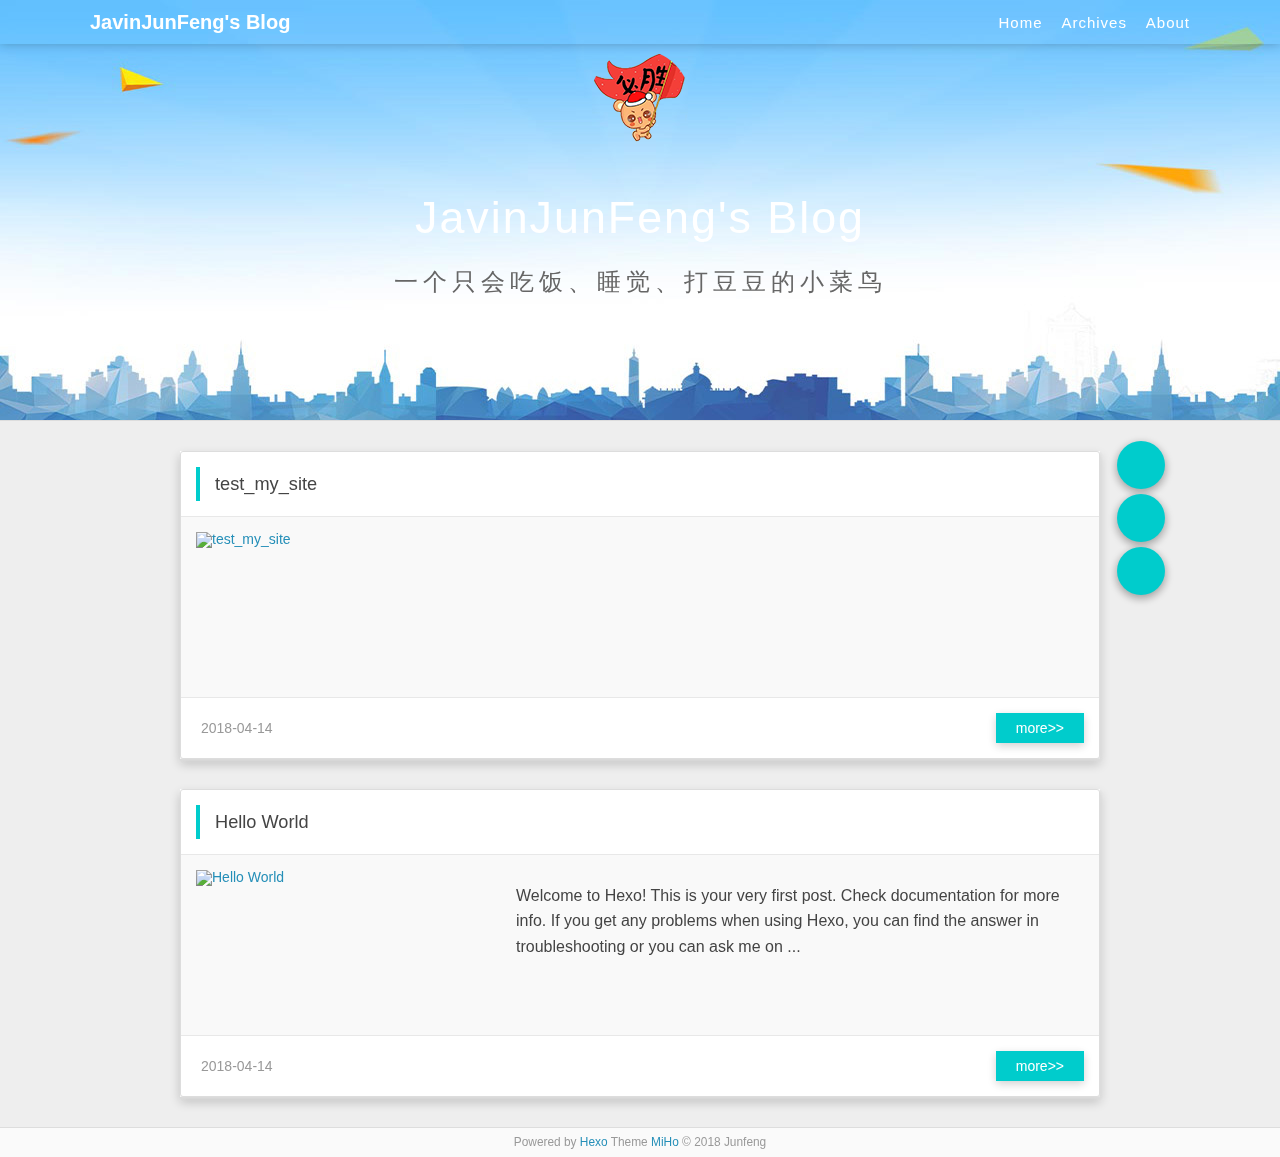
==== commit 5b01eaff: "Site updated: 2018-04-14 18:46:11" ====
--- a/index.html
+++ b/index.html
@@ -87,7 +87,7 @@
             <nav class="header-nav">
                 <div class="social">
                     
-                        <a title="MinHow" target="_blank" href="//minhow.com">
+                        <a title="MinHow" target="_blank" href="//javinjunfeng.top">
                             <i class="fa fa-home fa-2x"></i></a>
                     
                         <a title="Github" target="_blank" href="//github.com/javinjunfeng">
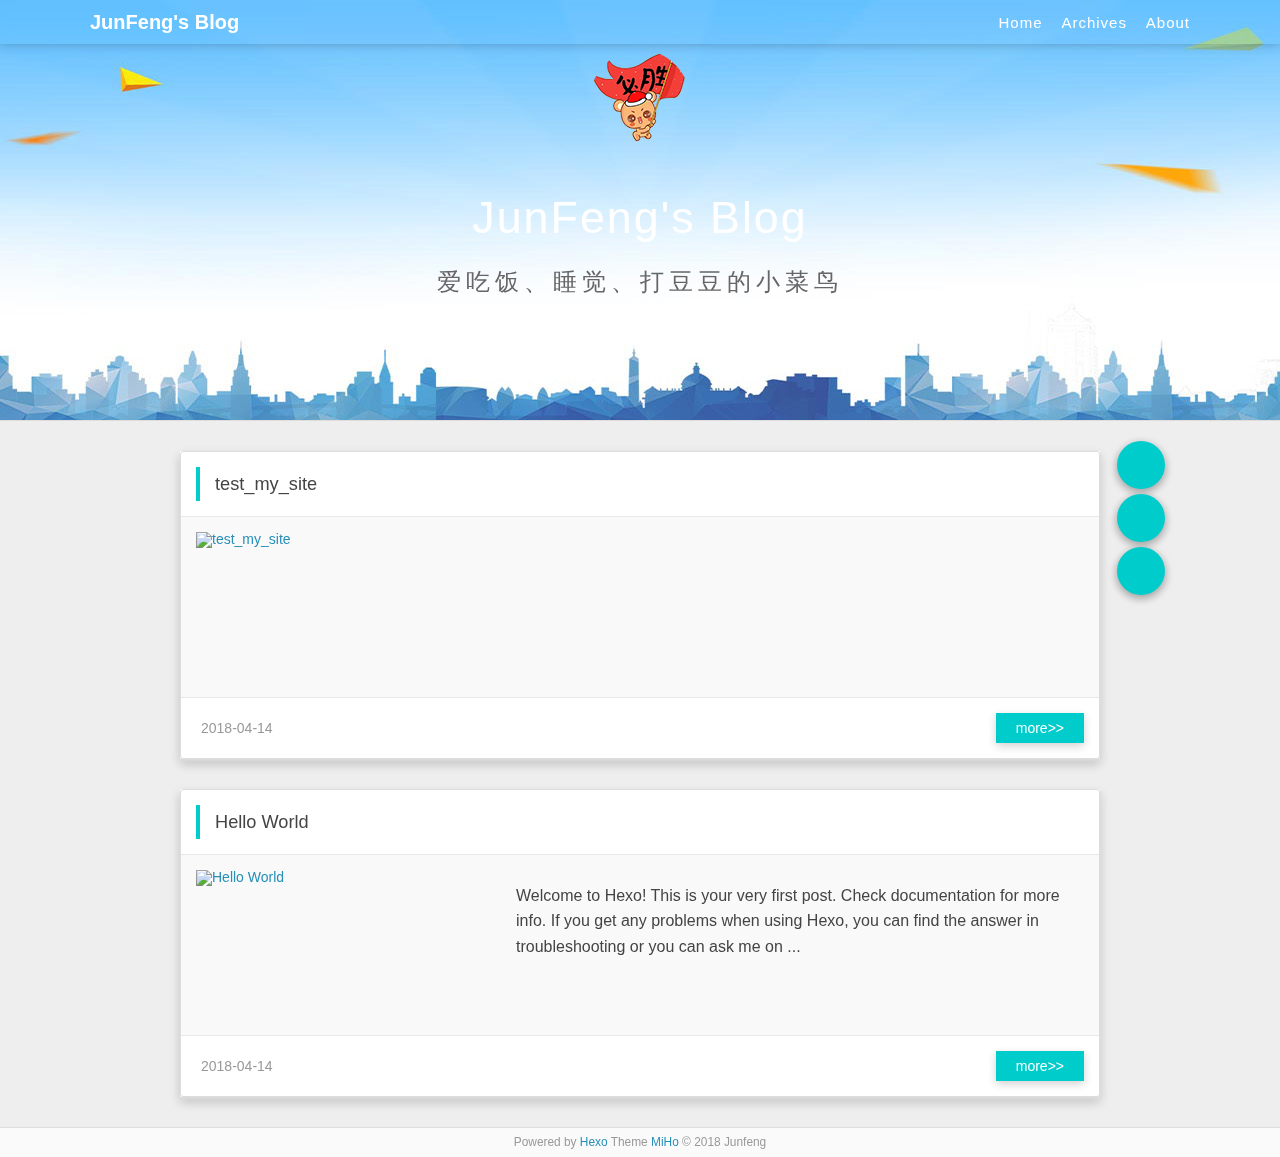
==== commit 587b5216: "Site updated: 2018-04-14 19:16:38" ====
--- a/index.html
+++ b/index.html
@@ -3,18 +3,18 @@
 <head>
   <meta charset="utf-8">
   
-  <title>JavinJunFeng&#39;s Blog</title>
+  <title>JunFeng&#39;s Blog</title>
   <meta name="viewport" content="width=device-width, initial-scale=1, maximum-scale=1">
   
-    <meta name="keywords" content="JavinJunFeng's Blog" />
+    <meta name="keywords" content="JunFeng's Blog" />
   
   <meta property="og:type" content="website">
-<meta property="og:title" content="JavinJunFeng&#39;s Blog">
+<meta property="og:title" content="JunFeng&#39;s Blog">
 <meta property="og:url" content="http://yoursite.com/index.html">
-<meta property="og:site_name" content="JavinJunFeng&#39;s Blog">
+<meta property="og:site_name" content="JunFeng&#39;s Blog">
 <meta property="og:locale" content="default">
 <meta name="twitter:card" content="summary">
-<meta name="twitter:title" content="JavinJunFeng&#39;s Blog">
+<meta name="twitter:title" content="JunFeng&#39;s Blog">
   
   
     <link rel="icon" href="/favicon.ico">
@@ -37,7 +37,7 @@
         <div id="header-menu" class="header-menu-pos animated">
             <div class="header-menu-container">
                 <a href="/" class="left">
-                    <span class="site-title">JavinJunFeng&#39;s Blog</span>
+                    <span class="site-title">JunFeng&#39;s Blog</span>
                 </a>
                 <nav id="header-menu-nav" class="right">
                     
@@ -72,14 +72,14 @@
                 <div id="header-title">
                     
                     <h2>
-                        JavinJunFeng&#39;s Blog
+                        JunFeng&#39;s Blog
                     </h2>
                     
                 </div>
                 <div id="header-description">
                     
                     <h3>
-                        一个只会吃饭、睡觉、打豆豆的小菜鸟
+                        爱吃饭、睡觉、打豆豆的小菜鸟
                     </h3>
                     
                 </div>
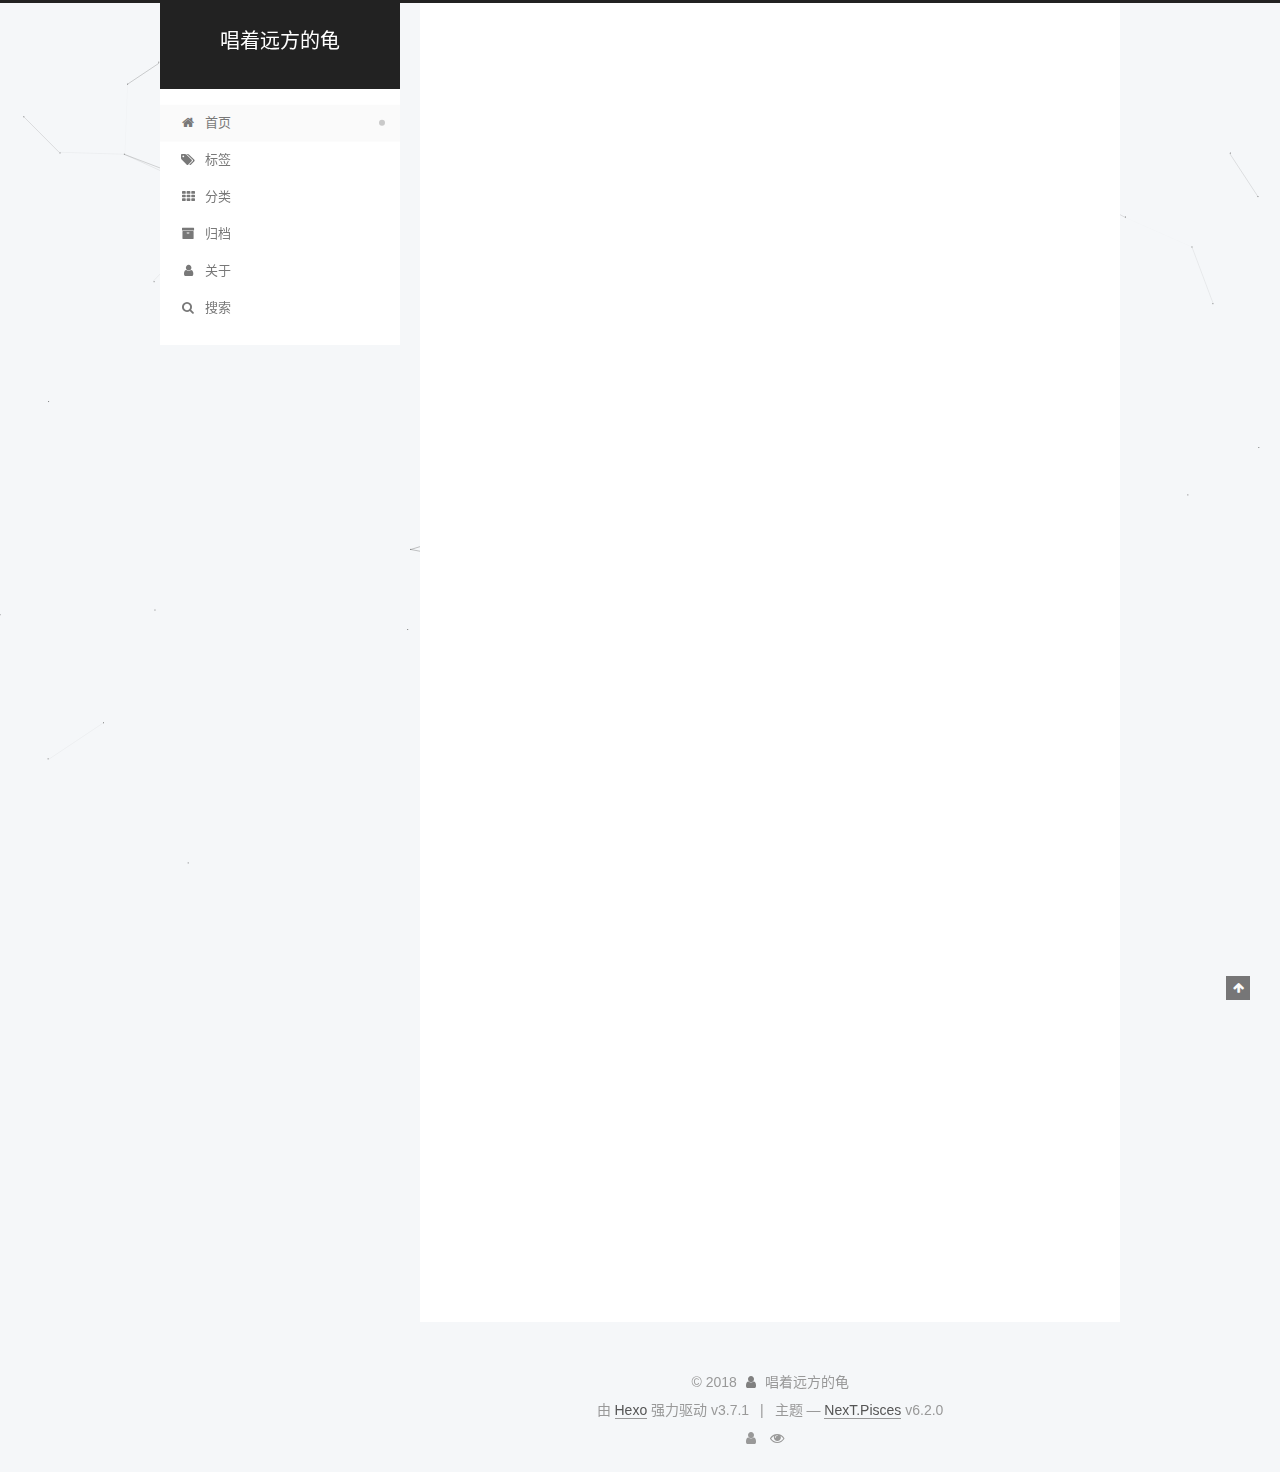
==== commit 4f9e87d7: "Site updated: 2018-04-18 16:51:28" ====
--- a/index.html
+++ b/index.html
@@ -1,340 +1,1253 @@
 <!DOCTYPE html>
-<html>
+
+
+
+  
+
+
+<html class="theme-next pisces use-motion" lang="zh-CN">
 <head>
-  <meta charset="utf-8">
-  
-  <title>JunFeng&#39;s Blog</title>
-  <meta name="viewport" content="width=device-width, initial-scale=1, maximum-scale=1">
-  
-    <meta name="keywords" content="JunFeng's Blog" />
-  
+  <meta charset="UTF-8"/>
+<meta http-equiv="X-UA-Compatible" content="IE=edge" />
+<meta name="viewport" content="width=device-width, initial-scale=1, maximum-scale=2"/>
+<meta name="theme-color" content="#222">
+
+
+
+
+
+
+
+
+
+
+
+
+<meta http-equiv="Cache-Control" content="no-transform" />
+<meta http-equiv="Cache-Control" content="no-siteapp" />
+
+
+
+
+
+
+
+
+
+
+
+
+
+
+
+
+
+
+
+
+
+
+<link href="/lib/font-awesome/css/font-awesome.min.css?v=4.6.2" rel="stylesheet" type="text/css" />
+
+<link href="/css/main.css?v=6.2.0" rel="stylesheet" type="text/css" />
+
+
+  <link rel="apple-touch-icon" sizes="180x180" href="/images/apple-touch-icon-next.png?v=6.2.0">
+
+
+  <link rel="icon" type="image/png" sizes="32x32" href="/images/favicon-32x32-next.png?v=6.2.0">
+
+
+  <link rel="icon" type="image/png" sizes="16x16" href="/images/favicon-16x16-next.png?v=6.2.0">
+
+
+  <link rel="mask-icon" href="/images/logo.svg?v=6.2.0" color="#222">
+
+
+
+
+
+
+
+
+
+<script type="text/javascript" id="hexo.configurations">
+  var NexT = window.NexT || {};
+  var CONFIG = {
+    root: '/',
+    scheme: 'Pisces',
+    version: '6.2.0',
+    sidebar: {"position":"left","display":"post","offset":12,"b2t":false,"scrollpercent":false,"onmobile":false},
+    fancybox: false,
+    fastclick: false,
+    lazyload: false,
+    tabs: true,
+    motion: {"enable":true,"async":false,"transition":{"post_block":"fadeIn","post_header":"slideDownIn","post_body":"slideDownIn","coll_header":"slideLeftIn","sidebar":"slideUpIn"}},
+    algolia: {
+      applicationID: '',
+      apiKey: '',
+      indexName: '',
+      hits: {"per_page":10},
+      labels: {"input_placeholder":"Search for Posts","hits_empty":"We didn't find any results for the search: ${query}","hits_stats":"${hits} results found in ${time} ms"}
+    }
+  };
+</script>
+
+
+  
+
+
+
+
   <meta property="og:type" content="website">
-<meta property="og:title" content="JunFeng&#39;s Blog">
-<meta property="og:url" content="http://yoursite.com/index.html">
-<meta property="og:site_name" content="JunFeng&#39;s Blog">
-<meta property="og:locale" content="default">
+<meta property="og:title" content="唱着远方的龟">
+<meta property="og:url" content="http://javinjunfeng.top/index.html">
+<meta property="og:site_name" content="唱着远方的龟">
+<meta property="og:locale" content="zh-CN">
 <meta name="twitter:card" content="summary">
-<meta name="twitter:title" content="JunFeng&#39;s Blog">
-  
-  
-    <link rel="icon" href="/favicon.ico">
-  
-  <link href="//cdn.bootcss.com/font-awesome/4.7.0/css/font-awesome.min.css" rel="stylesheet" type="text/css">
-  <link rel="stylesheet" href="/css/style.css">
-  <script src="/js/pace.min.js"></script>
-  
-
-  
-  
+<meta name="twitter:title" content="唱着远方的龟">
+
+
+
+
+
+
+  <link rel="canonical" href="http://javinjunfeng.top/"/>
+
+
+
+<script type="text/javascript" id="page.configurations">
+  CONFIG.page = {
+    sidebar: "",
+  };
+</script>
+
+  <title>唱着远方的龟</title>
+  
+
+
+
+
+
+
+
+
+
+  <noscript>
+  <style type="text/css">
+    .use-motion .motion-element,
+    .use-motion .brand,
+    .use-motion .menu-item,
+    .sidebar-inner,
+    .use-motion .post-block,
+    .use-motion .pagination,
+    .use-motion .comments,
+    .use-motion .post-header,
+    .use-motion .post-body,
+    .use-motion .collection-title { opacity: initial; }
+
+    .use-motion .logo,
+    .use-motion .site-title,
+    .use-motion .site-subtitle {
+      opacity: initial;
+      top: initial;
+    }
+
+    .use-motion {
+      .logo-line-before i { left: initial; }
+      .logo-line-after i { right: initial; }
+    }
+  </style>
+</noscript>
 
 </head>
 
-<body>
-  <div id="container">
-      <header id="header">
-    <div id="banner"></div>
-    <div id="header-outer">
-        <div id="header-menu" class="header-menu-pos animated">
-            <div class="header-menu-container">
-                <a href="/" class="left">
-                    <span class="site-title">JunFeng&#39;s Blog</span>
+<body itemscope itemtype="http://schema.org/WebPage" lang="zh-CN">
+
+  
+  
+    
+  
+
+  <div class="container sidebar-position-left 
+  page-home">
+    <div class="headband"></div>
+
+    <header id="header" class="header" itemscope itemtype="http://schema.org/WPHeader">
+      <div class="header-inner"><div class="site-brand-wrapper">
+  <div class="site-meta ">
+    
+
+    <div class="custom-logo-site-title">
+      <a href="/" class="brand" rel="start">
+        <span class="logo-line-before"><i></i></span>
+        <span class="site-title">唱着远方的龟</span>
+        <span class="logo-line-after"><i></i></span>
+      </a>
+    </div>
+      
+        <p class="site-subtitle"></p>
+      
+  </div>
+
+  <div class="site-nav-toggle">
+    <button aria-label="切换导航栏">
+      <span class="btn-bar"></span>
+      <span class="btn-bar"></span>
+      <span class="btn-bar"></span>
+    </button>
+  </div>
+</div>
+
+
+
+
+<nav class="site-nav">
+  
+    <ul id="menu" class="menu">
+      
+        
+        
+        
+          
+          <li class="menu-item menu-item-home menu-item-active">
+    <a href="/" rel="section">
+      <i class="menu-item-icon fa fa-fw fa-home"></i> <br />首页</a>
+  </li>
+        
+        
+        
+          
+          <li class="menu-item menu-item-tags">
+    <a href="/tags/" rel="section">
+      <i class="menu-item-icon fa fa-fw fa-tags"></i> <br />标签</a>
+  </li>
+        
+        
+        
+          
+          <li class="menu-item menu-item-categories">
+    <a href="/categories/" rel="section">
+      <i class="menu-item-icon fa fa-fw fa-th"></i> <br />分类</a>
+  </li>
+        
+        
+        
+          
+          <li class="menu-item menu-item-archives">
+    <a href="/archives/" rel="section">
+      <i class="menu-item-icon fa fa-fw fa-archive"></i> <br />归档</a>
+  </li>
+        
+        
+        
+          
+          <li class="menu-item menu-item-about">
+    <a href="/about/" rel="section">
+      <i class="menu-item-icon fa fa-fw fa-user"></i> <br />关于</a>
+  </li>
+
+      
+      
+        <li class="menu-item menu-item-search">
+          
+            <a href="javascript:;" class="popup-trigger">
+          
+            
+              <i class="menu-item-icon fa fa-search fa-fw"></i> <br />搜索</a>
+        </li>
+      
+    </ul>
+  
+
+  
+
+  
+    <div class="site-search">
+      
+  <div class="popup search-popup local-search-popup">
+  <div class="local-search-header clearfix">
+    <span class="search-icon">
+      <i class="fa fa-search"></i>
+    </span>
+    <span class="popup-btn-close">
+      <i class="fa fa-times-circle"></i>
+    </span>
+    <div class="local-search-input-wrapper">
+      <input autocomplete="off"
+             placeholder="搜索..." spellcheck="false"
+             type="text" id="local-search-input">
+    </div>
+  </div>
+  <div id="local-search-result"></div>
+</div>
+
+
+
+    </div>
+  
+</nav>
+
+
+
+  
+
+
+
+</div>
+    </header>
+
+    
+
+
+    <main id="main" class="main">
+      <div class="main-inner">
+        <div class="content-wrap">
+          
+            
+
+          
+          <div id="content" class="content">
+            
+  <section id="posts" class="posts-expand">
+    
+      
+
+  
+
+  
+  
+  
+
+  
+
+  <article class="post post-type-normal" itemscope itemtype="http://schema.org/Article">
+  
+  
+  
+  <div class="post-block">
+    <link itemprop="mainEntityOfPage" href="http://javinjunfeng.top/2018/04/18/test/">
+
+    <span hidden itemprop="author" itemscope itemtype="http://schema.org/Person">
+      <meta itemprop="name" content="唱着远方的龟">
+      <meta itemprop="description" content="">
+      <meta itemprop="image" content="/images/apple-touch-icon-next.png">
+    </span>
+
+    <span hidden itemprop="publisher" itemscope itemtype="http://schema.org/Organization">
+      <meta itemprop="name" content="唱着远方的龟">
+    </span>
+
+    
+      <header class="post-header">
+
+        
+        
+          <h1 class="post-title" itemprop="name headline">
+                
+                <a class="post-title-link" href="/2018/04/18/test/" itemprop="url">
+                  test
                 </a>
-                <nav id="header-menu-nav" class="right">
-                    
-                    <a  href="/">
-                        <i class="fa fa-home"></i>
-                        <span>Home</span>
-                    </a>
-                    
-                    <a  href="/archives">
-                        <i class="fa fa-archive"></i>
-                        <span>Archives</span>
-                    </a>
-                    
-                    <a  href="/about">
-                        <i class="fa fa-user"></i>
-                        <span>About</span>
-                    </a>
-                    
-                </nav>
-                <a class="mobile-header-menu-button">
-                    <i class="fa fa-bars"></i>
+              
+            
+          </h1>
+        
+
+        <div class="post-meta">
+          <span class="post-time">
+
+            
+            
+            
+
+            
+              <span class="post-meta-item-icon">
+                <i class="fa fa-calendar-o"></i>
+              </span>
+              
+                <span class="post-meta-item-text">发表于</span>
+              
+
+              
+                
+              
+
+              <time title="创建时间：2018-04-18 13:08:58" itemprop="dateCreated datePublished" datetime="2018-04-18T13:08:58+08:00">2018-04-18</time>
+            
+
+            
+          </span>
+
+          
+
+          
+            
+              <span class="post-comments-count">
+              <span class="post-meta-divider">|</span>
+              <span class="post-meta-item-icon">
+                <i class="fa fa-comment-o"></i>
+              </span>
+              
+                <a href="/2018/04/18/test/#SOHUCS" itemprop="discussionUrl">
+                  <span class="post-meta-item-text">评论数：</span> <span id="url::http://javinjunfeng.top/2018/04/18/test/" class="cy_cmt_count" data-xid="2018/04/18/test/" itemprop="commentsCount" ></span>
                 </a>
-            </div>
+              
+            
+          
+
+          
+          
+
+          
+
+          
+
+          
+
         </div>
-        <div id="header-row">
-            <div id="logo">
-                <a href="/">
-                    <img src="/images/logo.png" alt="logo">
-                </a>
-            </div>
-            <div class="header-info">
-                <div id="header-title">
-                    
-                    <h2>
-                        JunFeng&#39;s Blog
-                    </h2>
-                    
-                </div>
-                <div id="header-description">
-                    
-                    <h3>
-                        爱吃饭、睡觉、打豆豆的小菜鸟
-                    </h3>
-                    
-                </div>
-            </div>
-            <nav class="header-nav">
-                <div class="social">
-                    
-                        <a title="MinHow" target="_blank" href="//javinjunfeng.top">
-                            <i class="fa fa-home fa-2x"></i></a>
-                    
-                        <a title="Github" target="_blank" href="//github.com/javinjunfeng">
-                            <i class="fa fa-github fa-2x"></i></a>
-                    
-                        <a title="Weibo" target="_blank" href="//weibo.com/345841193">
-                            <i class="fa fa-weibo fa-2x"></i></a>
-                    
-                </div>
-            </nav>
-        </div>
+      </header>
+    
+
+    
+    
+    
+    <div class="post-body" itemprop="articleBody">
+
+      
+      
+
+      
+        
+          
+            
+          
+        
+      
     </div>
-</header>
-      <div class="outer">
-        <section id="main" class="body-wrap">
-  
-    <article id="post-test-my-site" class="article article-type-post" itemscope itemprop="blogPost">
-  <div class="article-inner">
-    
-      <header class="article-header">
-        
-  
-    <h1 itemprop="name">
-      <a class="article-title" href="/2018/04/14/test-my-site/"  >test_my_site</a>
-    </h1>
-  
-
-          
-      </header>
-    
-    <div class="article-entry " itemprop="articleBody">
-      
-        <div class="article-img">
-            <a href="/2018/04/14/test-my-site/" >
-                
-                <img src="http://yoursite.com/images/banner.jpg" alt="test_my_site" title="test_my_site">
-                
-            </a>
-        </div>
-        <div class="article-feed">
-            <p>
-                
-            </p>
-        </div>
-      
-        
-    </div>
-    <footer class="article-footer">
-        
-        <ul class="article-footer-menu">
-            
-                <li><i class="fa fa-calendar"></i>2018-04-14</li>
-            
-            
-        </ul>
-        
-            <a href="/2018/04/14/test-my-site/#more" class="article-more-link" >more&gt;&gt;</a>
-        
+
+    
+
+    
+    
+    
+
+    
+
+    
+
+    
+
+    <footer class="post-footer">
+      
+
+      
+
+      
+
+      
+      
+        <div class="post-eof"></div>
+      
     </footer>
   </div>
-</article>
-
-
-  
-    <article id="post-hello-world" class="article article-type-post" itemscope itemprop="blogPost">
-  <div class="article-inner">
-    
-      <header class="article-header">
-        
-  
-    <h1 itemprop="name">
-      <a class="article-title" href="/2018/04/14/hello-world/"  >Hello World</a>
-    </h1>
-  
-
-          
+  
+  
+  
+  </article>
+
+
+    
+      
+
+  
+
+  
+  
+  
+
+  
+
+  <article class="post post-type-normal" itemscope itemtype="http://schema.org/Article">
+  
+  
+  
+  <div class="post-block">
+    <link itemprop="mainEntityOfPage" href="http://javinjunfeng.top/2018/04/18/hello-world/">
+
+    <span hidden itemprop="author" itemscope itemtype="http://schema.org/Person">
+      <meta itemprop="name" content="唱着远方的龟">
+      <meta itemprop="description" content="">
+      <meta itemprop="image" content="/images/apple-touch-icon-next.png">
+    </span>
+
+    <span hidden itemprop="publisher" itemscope itemtype="http://schema.org/Organization">
+      <meta itemprop="name" content="唱着远方的龟">
+    </span>
+
+    
+      <header class="post-header">
+
+        
+        
+          <h1 class="post-title" itemprop="name headline">
+                
+                <a class="post-title-link" href="/2018/04/18/hello-world/" itemprop="url">
+                  Hello World
+                </a>
+              
+            
+          </h1>
+        
+
+        <div class="post-meta">
+          <span class="post-time">
+
+            
+            
+            
+
+            
+              <span class="post-meta-item-icon">
+                <i class="fa fa-calendar-o"></i>
+              </span>
+              
+                <span class="post-meta-item-text">发表于</span>
+              
+
+              
+                
+              
+
+              <time title="创建时间：2018-04-18 00:27:32" itemprop="dateCreated datePublished" datetime="2018-04-18T00:27:32+08:00">2018-04-18</time>
+            
+
+            
+          </span>
+
+          
+
+          
+            
+              <span class="post-comments-count">
+              <span class="post-meta-divider">|</span>
+              <span class="post-meta-item-icon">
+                <i class="fa fa-comment-o"></i>
+              </span>
+              
+                <a href="/2018/04/18/hello-world/#SOHUCS" itemprop="discussionUrl">
+                  <span class="post-meta-item-text">评论数：</span> <span id="url::http://javinjunfeng.top/2018/04/18/hello-world/" class="cy_cmt_count" data-xid="2018/04/18/hello-world/" itemprop="commentsCount" ></span>
+                </a>
+              
+            
+          
+
+          
+          
+
+          
+
+          
+
+          
+
+        </div>
       </header>
     
-    <div class="article-entry " itemprop="articleBody">
-      
-        <div class="article-img">
-            <a href="/2018/04/14/hello-world/" >
-                
-                <img src="http://yoursite.com/images/banner.jpg" alt="Hello World" title="Hello World">
-                
-            </a>
-        </div>
-        <div class="article-feed">
-            <p>
-                Welcome to Hexo! This is your very first post. Check documentation for more info. If you get any problems when using Hexo, you can find the answer in troubleshooting or you can ask me on ...
-            </p>
-        </div>
-      
-        
+
+    
+    
+    
+    <div class="post-body" itemprop="articleBody">
+
+      
+      
+
+      
+        
+          
+            <p>Welcome to <a href="https://hexo.io/" target="_blank" rel="noopener">Hexo</a>! This is your very first post. Check <a href="https://hexo.io/docs/" target="_blank" rel="noopener">documentation</a> for more info. If you get any problems when using Hexo, you can find the answer in <a href="https://hexo.io/docs/troubleshooting.html" target="_blank" rel="noopener">troubleshooting</a> or you can ask me on <a href="https://github.com/hexojs/hexo/issues" target="_blank" rel="noopener">GitHub</a>.</p>
+<h2 id="Quick-Start"><a href="#Quick-Start" class="headerlink" title="Quick Start"></a>Quick Start</h2><h3 id="Create-a-new-post"><a href="#Create-a-new-post" class="headerlink" title="Create a new post"></a>Create a new post</h3><figure class="highlight bash"><table><tr><td class="gutter"><pre><span class="line">1</span><br></pre></td><td class="code"><pre><span class="line">$ hexo new <span class="string">"My New Post"</span></span><br></pre></td></tr></table></figure>
+<p>More info: <a href="https://hexo.io/docs/writing.html" target="_blank" rel="noopener">Writing</a></p>
+<h3 id="Run-server"><a href="#Run-server" class="headerlink" title="Run server"></a>Run server</h3><figure class="highlight bash"><table><tr><td class="gutter"><pre><span class="line">1</span><br></pre></td><td class="code"><pre><span class="line">$ hexo server</span><br></pre></td></tr></table></figure>
+<p>More info: <a href="https://hexo.io/docs/server.html" target="_blank" rel="noopener">Server</a></p>
+<h3 id="Generate-static-files"><a href="#Generate-static-files" class="headerlink" title="Generate static files"></a>Generate static files</h3><figure class="highlight bash"><table><tr><td class="gutter"><pre><span class="line">1</span><br></pre></td><td class="code"><pre><span class="line">$ hexo generate</span><br></pre></td></tr></table></figure>
+<p>More info: <a href="https://hexo.io/docs/generating.html" target="_blank" rel="noopener">Generating</a></p>
+<h3 id="Deploy-to-remote-sites"><a href="#Deploy-to-remote-sites" class="headerlink" title="Deploy to remote sites"></a>Deploy to remote sites</h3><figure class="highlight bash"><table><tr><td class="gutter"><pre><span class="line">1</span><br></pre></td><td class="code"><pre><span class="line">$ hexo deploy</span><br></pre></td></tr></table></figure>
+<p>More info: <a href="https://hexo.io/docs/deployment.html" target="_blank" rel="noopener">Deployment</a></p>
+
+          
+        
+      
     </div>
-    <footer class="article-footer">
-        
-        <ul class="article-footer-menu">
-            
-                <li><i class="fa fa-calendar"></i>2018-04-14</li>
-            
-            
-        </ul>
-        
-            <a href="/2018/04/14/hello-world/#more" class="article-more-link" >more&gt;&gt;</a>
-        
+
+    
+
+    
+    
+    
+
+    
+
+    
+
+    
+
+    <footer class="post-footer">
+      
+
+      
+
+      
+
+      
+      
+        <div class="post-eof"></div>
+      
     </footer>
   </div>
-</article>
-
-
-  
-
-</section>
-        
-      </div>
-      <footer id="footer">
-  <div class="outer">
-    <div id="footer-info" class="inner">
-      
-<p>
-    <span id="busuanzi_container_site_uv" style='display:none'>
-        总访客数：<span id="busuanzi_value_site_uv"></span>
-    </span>
-    <span id="busuanzi_container_site_pv" style='display:none'>
-        总访问量：<span id="busuanzi_value_site_pv"></span>
-    </span>
-</p>
-
-
-      <p>
-        Powered by  <a href="http://hexo.io/" target="_blank">Hexo</a>
-        Theme <a href="//github.com/wongminho/hexo-theme-miho" target="_blank">MiHo</a>
-      &copy; 2018 Junfeng<br>
-      </p>
+  
+  
+  
+  </article>
+
+
+    
+  </section>
+
+  
+
+
+          </div>
+          
+
+        </div>
+        
+          
+  
+  <div class="sidebar-toggle">
+    <div class="sidebar-toggle-line-wrap">
+      <span class="sidebar-toggle-line sidebar-toggle-line-first"></span>
+      <span class="sidebar-toggle-line sidebar-toggle-line-middle"></span>
+      <span class="sidebar-toggle-line sidebar-toggle-line-last"></span>
     </div>
   </div>
-</footer>
-    <script async src="//dn-lbstatics.qbox.me/busuanzi/2.3/busuanzi.pure.mini.js"></script>
-<script src="//cdn.bootcss.com/jquery/3.2.1/jquery.min.js"></script>
-<script>
-  var mihoConfig = {
-      root: "http://yoursite.com",
-      animate: true,
-      isHome: true,
-      share: true,
-      reward: 1
+
+  <aside id="sidebar" class="sidebar">
+    
+    <div class="sidebar-inner">
+
+      
+
+      
+
+      <section class="site-overview-wrap sidebar-panel sidebar-panel-active">
+        <div class="site-overview">
+          <div class="site-author motion-element" itemprop="author" itemscope itemtype="http://schema.org/Person">
+            
+              <img class="site-author-image" itemprop="image"
+                src="/images/apple-touch-icon-next.png"
+                alt="唱着远方的龟" />
+            
+              <p class="site-author-name" itemprop="name">唱着远方的龟</p>
+              <p class="site-description motion-element" itemprop="description"></p>
+          </div>
+
+          
+            <nav class="site-state motion-element">
+              
+                <div class="site-state-item site-state-posts">
+                
+                  <a href="/archives/">
+                
+                    <span class="site-state-item-count">2</span>
+                    <span class="site-state-item-name">日志</span>
+                  </a>
+                </div>
+              
+
+              
+
+              
+            </nav>
+          
+
+          
+
+          
+            <div class="links-of-author motion-element">
+              
+                <span class="links-of-author-item">
+                  <a href="https://github.com/javinjunfeng" target="_blank" title="GitHub"><i class="fa fa-fw fa-github"></i>GitHub</a>
+                  
+                </span>
+              
+                <span class="links-of-author-item">
+                  <a href="https://weibo.com/345841193" target="_blank" title="Weibo"><i class="fa fa-fw fa-weibo"></i>Weibo</a>
+                  
+                </span>
+              
+            </div>
+          
+
+          
+          
+
+          
+          
+
+          
+            
+          
+          
+
+        </div>
+      </section>
+
+      
+
+      
+<iframe frameborder="no" border="0" marginwidth="0" marginheight="0" width=330 height=86 src="//music.163.com/outchain/player?type=2&id=520568264&auto=1&height=66"></iframe>
+    </div>
+	
+  </aside>
+
+
+        
+      </div>
+    </main>
+
+    <footer id="footer" class="footer">
+      <div class="footer-inner">
+        <div class="copyright">&copy; <span itemprop="copyrightYear">2018</span>
+  <span class="with-love" id="animate">
+    <i class="fa fa-user"></i>
+  </span>
+  <span class="author" itemprop="copyrightHolder">唱着远方的龟</span>
+
+  
+
+  
+</div>
+
+
+
+
+  <div class="powered-by">由 <a class="theme-link" target="_blank" href="https://hexo.io">Hexo</a> 强力驱动 v3.7.1</div>
+
+
+
+  <span class="post-meta-divider">|</span>
+
+
+
+  <div class="theme-info">主题 &mdash; <a class="theme-link" target="_blank" href="https://github.com/theme-next/hexo-theme-next">NexT.Pisces</a> v6.2.0</div>
+
+
+
+
+        
+<div class="busuanzi-count">
+  <script async src="https://dn-lbstatics.qbox.me/busuanzi/2.3/busuanzi.pure.mini.js"></script>
+
+  
+    <span class="site-uv" title="总访客量">
+      <i class="fa fa-user"></i>
+      <span class="busuanzi-value" id="busuanzi_value_site_uv"></span>
+    </span>
+  
+
+  
+    <span class="site-pv" title="总访问量">
+      <i class="fa fa-eye"></i>
+      <span class="busuanzi-value" id="busuanzi_value_site_pv"></span>
+    </span>
+  
+</div>
+
+
+
+
+
+
+
+
+
+        
+      </div>
+    </footer>
+
+    
+      <div class="back-to-top">
+        <i class="fa fa-arrow-up"></i>
+        
+      </div>
+    
+
+    
+
+  </div>
+
+  
+
+<script type="text/javascript">
+  if (Object.prototype.toString.call(window.Promise) !== '[object Function]') {
+    window.Promise = null;
   }
 </script>
-<div class="sidebar">
-    <div id="sidebar-search" title="Search">
-        <i class="fa fa-search"></i>
-    </div>
-    <div id="sidebar-category" title="Categories">
-        <i class="fa fa-book"></i>
-    </div>
-    <div id="sidebar-tag" title="Tags">
-        <i class="fa fa-tags"></i>
-    </div>
-    <div id="sidebar-top">
-        <span class="sidebar-top-icon"><i class="fa fa-angle-up"></i></span>
-    </div>
-</div>
-<div class="sidebar-menu-box" id="sidebar-menu-box">
-    <div class="sidebar-menu-box-container">
-        <div id="sidebar-menu-box-categories">
-            
-        </div>
-        <div id="sidebar-menu-box-tags">
-            
-        </div>
-    </div>
-    <a href="javascript:;" class="sidebar-menu-box-close">&times;</a>
-</div>
-<div class="mobile-header-menu-nav" id="mobile-header-menu-nav">
-    <div class="mobile-header-menu-container">
-        <span class="title">Menus</span>
-        <ul class="mobile-header-menu-navbar">
-            
-            <li>
-                <a  href="/">
-                    <i class="fa fa-home"></i><span>Home</span>
-                </a>
-            </li>
-            
-            <li>
-                <a  href="/archives">
-                    <i class="fa fa-archive"></i><span>Archives</span>
-                </a>
-            </li>
-            
-            <li>
-                <a  href="/about">
-                    <i class="fa fa-user"></i><span>About</span>
-                </a>
-            </li>
-            
-        </ul>
-    </div>
-    <div class="mobile-header-tag-container">
-        <span class="title">Tags</span>
-        <div id="mobile-header-container-tags">
-            
-        </div>
-    </div>
-</div>
-<div class="search-wrap">
-    <span class="search-close">&times;</span>
-        <a href="javascript:;" class="header-icon waves-effect waves-circle waves-light" id="back">
-            <i class="icon icon-lg icon-chevron-left"></i>
-        </a>
-        <input class="search-field" placeholder="Search..." id="keywords">
-        <a id="search-submit" href="javascript:;">
-            <i class="fa fa-search"></i>
-        </a>
-    <div class="search-container" id="search-container">
-        <ul class="search-result" id="search-result">
-        </ul>
-    </div>
-</div>
-
-<div id="search-tpl">
-    <li class="search-result-item">
-        <a href="{url}" class="search-item-li">
-            <span class="search-item-li-title" title="{title}">{title}</span>
-        </a>
-    </li>
-</div>
-<script src="/js/search.js"></script>
-<script src="/js/main.js"></script>
-
-
-  <script src="//cdn.bootcss.com/particles.js/2.0.0/particles.min.js"></script>
-  <div id="particles"></div>
-  <script src="/js/particles.js"></script>
-
-
-
-
-
-
-
-  <link rel="stylesheet" href="//cdn.bootcss.com/animate.css/3.5.0/animate.min.css">
-  <script src="//cdn.bootcss.com/scrollReveal.js/3.0.5/scrollreveal.js"></script>
-  <script src="/js/animate.js"></script>
-
-
-  </div>
+
+
+
+
+
+
+
+
+
+
+
+
+
+
+  
+
+
+
+
+
+
+
+
+
+
+
+
+
+  
+  
+    <script type="text/javascript" src="/lib/jquery/index.js?v=2.1.3"></script>
+  
+
+  
+  
+    <script type="text/javascript" src="/lib/velocity/velocity.min.js?v=1.2.1"></script>
+  
+
+  
+  
+    <script type="text/javascript" src="/lib/velocity/velocity.ui.min.js?v=1.2.1"></script>
+  
+
+  
+  
+    <script type="text/javascript" src="/lib/canvas-nest/canvas-nest.min.js"></script>
+  
+
+
+  
+
+
+  <script type="text/javascript" src="/js/src/utils.js?v=6.2.0"></script>
+
+  <script type="text/javascript" src="/js/src/motion.js?v=6.2.0"></script>
+
+
+
+  
+  
+
+
+  <script type="text/javascript" src="/js/src/affix.js?v=6.2.0"></script>
+
+  <script type="text/javascript" src="/js/src/schemes/pisces.js?v=6.2.0"></script>
+
+
+
+  
+
+  
+
+
+  <script type="text/javascript" src="/js/src/bootstrap.js?v=6.2.0"></script>
+
+
+
+  
+
+
+
+	
+
+
+
+
+
+  
+
+
+
+
+
+  
+
+
+
+
+  
+    <script id="cy_cmt_num" src="https://changyan.sohu.com/upload/plugins/plugins.list.count.js?clientId=cytzs0yuc"></script>
+  
+
+
+
+
+
+
+
+  
+
+  <script type="text/javascript">
+    // Popup Window;
+    var isfetched = false;
+    var isXml = true;
+    // Search DB path;
+    var search_path = "search.xml";
+    if (search_path.length === 0) {
+      search_path = "search.xml";
+    } else if (/json$/i.test(search_path)) {
+      isXml = false;
+    }
+    var path = "/" + search_path;
+    // monitor main search box;
+
+    var onPopupClose = function (e) {
+      $('.popup').hide();
+      $('#local-search-input').val('');
+      $('.search-result-list').remove();
+      $('#no-result').remove();
+      $(".local-search-pop-overlay").remove();
+      $('body').css('overflow', '');
+    }
+
+    function proceedsearch() {
+      $("body")
+        .append('<div class="search-popup-overlay local-search-pop-overlay"></div>')
+        .css('overflow', 'hidden');
+      $('.search-popup-overlay').click(onPopupClose);
+      $('.popup').toggle();
+      var $localSearchInput = $('#local-search-input');
+      $localSearchInput.attr("autocapitalize", "none");
+      $localSearchInput.attr("autocorrect", "off");
+      $localSearchInput.focus();
+    }
+
+    // search function;
+    var searchFunc = function(path, search_id, content_id) {
+      'use strict';
+
+      // start loading animation
+      $("body")
+        .append('<div class="search-popup-overlay local-search-pop-overlay">' +
+          '<div id="search-loading-icon">' +
+          '<i class="fa fa-spinner fa-pulse fa-5x fa-fw"></i>' +
+          '</div>' +
+          '</div>')
+        .css('overflow', 'hidden');
+      $("#search-loading-icon").css('margin', '20% auto 0 auto').css('text-align', 'center');
+
+      
+
+      $.ajax({
+        url: path,
+        dataType: isXml ? "xml" : "json",
+        async: true,
+        success: function(res) {
+          // get the contents from search data
+          isfetched = true;
+          $('.popup').detach().appendTo('.header-inner');
+          var datas = isXml ? $("entry", res).map(function() {
+            return {
+              title: $("title", this).text(),
+              content: $("content",this).text(),
+              url: $("url" , this).text()
+            };
+          }).get() : res;
+          var input = document.getElementById(search_id);
+          var resultContent = document.getElementById(content_id);
+          var inputEventFunction = function() {
+            var searchText = input.value.trim().toLowerCase();
+            var keywords = searchText.split(/[\s\-]+/);
+            if (keywords.length > 1) {
+              keywords.push(searchText);
+            }
+            var resultItems = [];
+            if (searchText.length > 0) {
+              // perform local searching
+              datas.forEach(function(data) {
+                var isMatch = false;
+                var hitCount = 0;
+                var searchTextCount = 0;
+                var title = data.title.trim();
+                var titleInLowerCase = title.toLowerCase();
+                var content = data.content.trim().replace(/<[^>]+>/g,"");
+                
+                var contentInLowerCase = content.toLowerCase();
+                var articleUrl = decodeURIComponent(data.url);
+                var indexOfTitle = [];
+                var indexOfContent = [];
+                // only match articles with not empty titles
+                if(title != '') {
+                  keywords.forEach(function(keyword) {
+                    function getIndexByWord(word, text, caseSensitive) {
+                      var wordLen = word.length;
+                      if (wordLen === 0) {
+                        return [];
+                      }
+                      var startPosition = 0, position = [], index = [];
+                      if (!caseSensitive) {
+                        text = text.toLowerCase();
+                        word = word.toLowerCase();
+                      }
+                      while ((position = text.indexOf(word, startPosition)) > -1) {
+                        index.push({position: position, word: word});
+                        startPosition = position + wordLen;
+                      }
+                      return index;
+                    }
+
+                    indexOfTitle = indexOfTitle.concat(getIndexByWord(keyword, titleInLowerCase, false));
+                    indexOfContent = indexOfContent.concat(getIndexByWord(keyword, contentInLowerCase, false));
+                  });
+                  if (indexOfTitle.length > 0 || indexOfContent.length > 0) {
+                    isMatch = true;
+                    hitCount = indexOfTitle.length + indexOfContent.length;
+                  }
+                }
+
+                // show search results
+
+                if (isMatch) {
+                  // sort index by position of keyword
+
+                  [indexOfTitle, indexOfContent].forEach(function (index) {
+                    index.sort(function (itemLeft, itemRight) {
+                      if (itemRight.position !== itemLeft.position) {
+                        return itemRight.position - itemLeft.position;
+                      } else {
+                        return itemLeft.word.length - itemRight.word.length;
+                      }
+                    });
+                  });
+
+                  // merge hits into slices
+
+                  function mergeIntoSlice(text, start, end, index) {
+                    var item = index[index.length - 1];
+                    var position = item.position;
+                    var word = item.word;
+                    var hits = [];
+                    var searchTextCountInSlice = 0;
+                    while (position + word.length <= end && index.length != 0) {
+                      if (word === searchText) {
+                        searchTextCountInSlice++;
+                      }
+                      hits.push({position: position, length: word.length});
+                      var wordEnd = position + word.length;
+
+                      // move to next position of hit
+
+                      index.pop();
+                      while (index.length != 0) {
+                        item = index[index.length - 1];
+                        position = item.position;
+                        word = item.word;
+                        if (wordEnd > position) {
+                          index.pop();
+                        } else {
+                          break;
+                        }
+                      }
+                    }
+                    searchTextCount += searchTextCountInSlice;
+                    return {
+                      hits: hits,
+                      start: start,
+                      end: end,
+                      searchTextCount: searchTextCountInSlice
+                    };
+                  }
+
+                  var slicesOfTitle = [];
+                  if (indexOfTitle.length != 0) {
+                    slicesOfTitle.push(mergeIntoSlice(title, 0, title.length, indexOfTitle));
+                  }
+
+                  var slicesOfContent = [];
+                  while (indexOfContent.length != 0) {
+                    var item = indexOfContent[indexOfContent.length - 1];
+                    var position = item.position;
+                    var word = item.word;
+                    // cut out 100 characters
+                    var start = position - 20;
+                    var end = position + 80;
+                    if(start < 0){
+                      start = 0;
+                    }
+                    if (end < position + word.length) {
+                      end = position + word.length;
+                    }
+                    if(end > content.length){
+                      end = content.length;
+                    }
+                    slicesOfContent.push(mergeIntoSlice(content, start, end, indexOfContent));
+                  }
+
+                  // sort slices in content by search text's count and hits' count
+
+                  slicesOfContent.sort(function (sliceLeft, sliceRight) {
+                    if (sliceLeft.searchTextCount !== sliceRight.searchTextCount) {
+                      return sliceRight.searchTextCount - sliceLeft.searchTextCount;
+                    } else if (sliceLeft.hits.length !== sliceRight.hits.length) {
+                      return sliceRight.hits.length - sliceLeft.hits.length;
+                    } else {
+                      return sliceLeft.start - sliceRight.start;
+                    }
+                  });
+
+                  // select top N slices in content
+
+                  var upperBound = parseInt('1');
+                  if (upperBound >= 0) {
+                    slicesOfContent = slicesOfContent.slice(0, upperBound);
+                  }
+
+                  // highlight title and content
+
+                  function highlightKeyword(text, slice) {
+                    var result = '';
+                    var prevEnd = slice.start;
+                    slice.hits.forEach(function (hit) {
+                      result += text.substring(prevEnd, hit.position);
+                      var end = hit.position + hit.length;
+                      result += '<b class="search-keyword">' + text.substring(hit.position, end) + '</b>';
+                      prevEnd = end;
+                    });
+                    result += text.substring(prevEnd, slice.end);
+                    return result;
+                  }
+
+                  var resultItem = '';
+
+                  if (slicesOfTitle.length != 0) {
+                    resultItem += "<li><a href='" + articleUrl + "' class='search-result-title'>" + highlightKeyword(title, slicesOfTitle[0]) + "</a>";
+                  } else {
+                    resultItem += "<li><a href='" + articleUrl + "' class='search-result-title'>" + title + "</a>";
+                  }
+
+                  slicesOfContent.forEach(function (slice) {
+                    resultItem += "<a href='" + articleUrl + "'>" +
+                      "<p class=\"search-result\">" + highlightKeyword(content, slice) +
+                      "...</p>" + "</a>";
+                  });
+
+                  resultItem += "</li>";
+                  resultItems.push({
+                    item: resultItem,
+                    searchTextCount: searchTextCount,
+                    hitCount: hitCount,
+                    id: resultItems.length
+                  });
+                }
+              })
+            };
+            if (keywords.length === 1 && keywords[0] === "") {
+              resultContent.innerHTML = '<div id="no-result"><i class="fa fa-search fa-5x" /></div>'
+            } else if (resultItems.length === 0) {
+              resultContent.innerHTML = '<div id="no-result"><i class="fa fa-frown-o fa-5x" /></div>'
+            } else {
+              resultItems.sort(function (resultLeft, resultRight) {
+                if (resultLeft.searchTextCount !== resultRight.searchTextCount) {
+                  return resultRight.searchTextCount - resultLeft.searchTextCount;
+                } else if (resultLeft.hitCount !== resultRight.hitCount) {
+                  return resultRight.hitCount - resultLeft.hitCount;
+                } else {
+                  return resultRight.id - resultLeft.id;
+                }
+              });
+              var searchResultList = '<ul class=\"search-result-list\">';
+              resultItems.forEach(function (result) {
+                searchResultList += result.item;
+              })
+              searchResultList += "</ul>";
+              resultContent.innerHTML = searchResultList;
+            }
+          }
+
+          if ('auto' === 'auto') {
+            input.addEventListener('input', inputEventFunction);
+          } else {
+            $('.search-icon').click(inputEventFunction);
+            input.addEventListener('keypress', function (event) {
+              if (event.keyCode === 13) {
+                inputEventFunction();
+              }
+            });
+          }
+
+          // remove loading animation
+          $(".local-search-pop-overlay").remove();
+          $('body').css('overflow', '');
+
+          proceedsearch();
+        }
+      });
+    }
+
+    // handle and trigger popup window;
+    $('.popup-trigger').click(function(e) {
+      e.stopPropagation();
+      if (isfetched === false) {
+        searchFunc(path, 'local-search-input', 'local-search-result');
+      } else {
+        proceedsearch();
+      };
+    });
+
+    $('.popup-btn-close').click(onPopupClose);
+    $('.popup').click(function(e){
+      e.stopPropagation();
+    });
+    $(document).on('keyup', function (event) {
+      var shouldDismissSearchPopup = event.which === 27 &&
+        $('.search-popup').is(':visible');
+      if (shouldDismissSearchPopup) {
+        onPopupClose();
+      }
+    });
+  </script>
+
+
+
+
+
+  
+
+  
+
+  
+
+  
+
+  
+  
+
+  
+
+  
+
+  
+
+  
+
+  
+
 </body>
-</html>+</html>
--- a/css/main.css
+++ b/css/main.css
@@ -0,0 +1,3068 @@
+/* normalize.css v3.0.2 | MIT License | git.io/normalize */
+html {
+  font-family: sans-serif; /* 1 */
+  -ms-text-size-adjust: 100%; /* 2 */
+  -webkit-text-size-adjust: 100%; /* 2 */
+}
+body {
+  margin: 0;
+}
+article,
+aside,
+details,
+figcaption,
+figure,
+footer,
+header,
+hgroup,
+main,
+menu,
+nav,
+section,
+summary {
+  display: block;
+}
+audio,
+canvas,
+progress,
+video {
+  display: inline-block; /* 1 */
+  vertical-align: baseline; /* 2 */
+}
+audio:not([controls]) {
+  display: none;
+  height: 0;
+}
+[hidden],
+template {
+  display: none;
+}
+a {
+  background-color: transparent;
+}
+a:active,
+a:hover {
+  outline: 0;
+}
+abbr[title] {
+  border-bottom: 1px dotted;
+}
+b,
+strong {
+  font-weight: bold;
+}
+dfn {
+  font-style: italic;
+}
+h1 {
+  font-size: 2em;
+  margin: 0.67em 0;
+}
+mark {
+  background: #ff0;
+  color: #000;
+}
+small {
+  font-size: 80%;
+}
+sub,
+sup {
+  font-size: 75%;
+  line-height: 0;
+  position: relative;
+  vertical-align: baseline;
+}
+sup {
+  top: -0.5em;
+}
+sub {
+  bottom: -0.25em;
+}
+img {
+  border: 0;
+}
+svg:not(:root) {
+  overflow: hidden;
+}
+figure {
+  margin: 1em 40px;
+}
+hr {
+  -moz-box-sizing: content-box;
+  box-sizing: content-box;
+  height: 0;
+}
+pre {
+  overflow: auto;
+}
+code,
+kbd,
+pre,
+samp {
+  font-family: monospace, monospace;
+  font-size: 1em;
+}
+button,
+input,
+optgroup,
+select,
+textarea {
+  color: inherit; /* 1 */
+  font: inherit; /* 2 */
+  margin: 0; /* 3 */
+}
+button {
+  overflow: visible;
+}
+button,
+select {
+  text-transform: none;
+}
+button,
+html input[type="button"],
+input[type="reset"],
+input[type="submit"] {
+  -webkit-appearance: button; /* 2 */
+  cursor: pointer; /* 3 */
+}
+button[disabled],
+html input[disabled] {
+  cursor: default;
+}
+button::-moz-focus-inner,
+input::-moz-focus-inner {
+  border: 0;
+  padding: 0;
+}
+input {
+  line-height: normal;
+}
+input[type="checkbox"],
+input[type="radio"] {
+  box-sizing: border-box; /* 1 */
+  padding: 0; /* 2 */
+}
+input[type="number"]::-webkit-inner-spin-button,
+input[type="number"]::-webkit-outer-spin-button {
+  height: auto;
+}
+input[type="search"] {
+  -webkit-appearance: textfield; /* 1 */
+  -moz-box-sizing: content-box;
+  -webkit-box-sizing: content-box; /* 2 */
+  box-sizing: content-box;
+}
+input[type="search"]::-webkit-search-cancel-button,
+input[type="search"]::-webkit-search-decoration {
+  -webkit-appearance: none;
+}
+fieldset {
+  border: 1px solid #c0c0c0;
+  margin: 0 2px;
+  padding: 0.35em 0.625em 0.75em;
+}
+legend {
+  border: 0; /* 1 */
+  padding: 0; /* 2 */
+}
+textarea {
+  overflow: auto;
+}
+optgroup {
+  font-weight: bold;
+}
+table {
+  border-collapse: collapse;
+  border-spacing: 0;
+}
+td,
+th {
+  padding: 0;
+}
+::selection {
+  background: #262a30;
+  color: #fff;
+}
+body {
+  position: relative;
+  font-family: 'Lato', "PingFang SC", "Microsoft YaHei", sans-serif;
+  font-size: 14px;
+  line-height: 2;
+  color: #555;
+  background: #f5f7f9;
+}
+@media (max-width: 767px) {
+  body {
+    padding-right: 0 !important;
+  }
+}
+@media (min-width: 768px) and (max-width: 991px) {
+  body {
+    padding-right: 0 !important;
+  }
+}
+@media (min-width: 1600px) {
+  body {
+    font-size: 16px;
+  }
+}
+h1,
+h2,
+h3,
+h4,
+h5,
+h6 {
+  margin: 0;
+  padding: 0;
+  font-weight: bold;
+  line-height: 1.5;
+  font-family: 'Lato', "PingFang SC", "Microsoft YaHei", sans-serif;
+}
+h1,
+h2,
+h3,
+h4,
+h5,
+h6 {
+  margin: 20px 0 15px;
+}
+h1 {
+  font-size: 22px;
+}
+@media (max-width: 767px) {
+  h1 {
+    font-size: 18px;
+  }
+}
+h2 {
+  font-size: 20px;
+}
+@media (max-width: 767px) {
+  h2 {
+    font-size: 16px;
+  }
+}
+h3 {
+  font-size: 18px;
+}
+@media (max-width: 767px) {
+  h3 {
+    font-size: 14px;
+  }
+}
+h4 {
+  font-size: 16px;
+}
+@media (max-width: 767px) {
+  h4 {
+    font-size: 12px;
+  }
+}
+h5 {
+  font-size: 14px;
+}
+@media (max-width: 767px) {
+  h5 {
+    font-size: 10px;
+  }
+}
+h6 {
+  font-size: 12px;
+}
+@media (max-width: 767px) {
+  h6 {
+    font-size: 8px;
+  }
+}
+p {
+  margin: 0 0 20px 0;
+}
+a {
+  color: #555;
+  text-decoration: none;
+  outline: none;
+  border-bottom: 1px solid #999;
+  word-wrap: break-word;
+}
+a:hover {
+  color: #222;
+  border-bottom-color: #222;
+}
+blockquote {
+  margin: 0;
+  padding: 0;
+}
+img {
+  display: block;
+  margin: auto;
+  max-width: 100%;
+  height: auto;
+}
+hr {
+  margin: 40px 0;
+  height: 3px;
+  border: none;
+  background-color: #ddd;
+  background-image: repeating-linear-gradient(-45deg, #fff, #fff 4px, transparent 4px, transparent 8px);
+}
+blockquote {
+  padding: 0 15px;
+  color: #666;
+  border-left: 4px solid #ddd;
+}
+blockquote cite::before {
+  content: "-";
+  padding: 0 5px;
+}
+dt {
+  font-weight: 700;
+}
+dd {
+  margin: 0;
+  padding: 0;
+}
+kbd {
+  border: 1px solid #ccc;
+  border-radius: 0.2em;
+  box-shadow: 0.1em 0.1em 0.2em rgba(0,0,0,0.1);
+  background-color: #f9f9f9;
+  font-family: inherit;
+  background-image: -webkit-linear-gradient(top, #eee, #fff, #eee);
+  padding: 0.1em 0.3em;
+  white-space: nowrap;
+}
+.text-left {
+  text-align: left;
+}
+.text-center {
+  text-align: center;
+}
+.text-right {
+  text-align: right;
+}
+.text-justify {
+  text-align: justify;
+}
+.text-nowrap {
+  white-space: nowrap;
+}
+.text-lowercase {
+  text-transform: lowercase;
+}
+.text-uppercase {
+  text-transform: uppercase;
+}
+.text-capitalize {
+  text-transform: capitalize;
+}
+.center-block {
+  display: block;
+  margin-left: auto;
+  margin-right: auto;
+}
+.clearfix:before,
+.clearfix:after {
+  content: " ";
+  display: table;
+}
+.clearfix:after {
+  clear: both;
+}
+.pullquote {
+  width: 45%;
+}
+.pullquote.left {
+  float: left;
+  margin-left: 5px;
+  margin-right: 10px;
+}
+.pullquote.right {
+  float: right;
+  margin-left: 10px;
+  margin-right: 5px;
+}
+.affix.affix.affix {
+  position: fixed;
+}
+.translation {
+  margin-top: -20px;
+  font-size: 14px;
+  color: #999;
+}
+.scrollbar-measure {
+  width: 100px;
+  height: 100px;
+  overflow: scroll;
+  position: absolute;
+  top: -9999px;
+}
+.use-motion .motion-element {
+  opacity: 0;
+}
+table {
+  margin: 20px 0;
+  width: 100%;
+  border-collapse: collapse;
+  border-spacing: 0;
+  border: 1px solid #ddd;
+  font-size: 14px;
+  word-wrap: break-all;
+}
+table>tbody>tr:nth-of-type(odd) {
+  background-color: #f9f9f9;
+}
+table>tbody>tr:hover {
+  background-color: #f5f5f5;
+}
+caption,
+th,
+td {
+  padding: 8px;
+  text-align: left;
+  vertical-align: middle;
+  font-weight: normal;
+}
+th,
+td {
+  border-bottom: 3px solid #ddd;
+  border-right: 1px solid #eee;
+}
+th {
+  padding-bottom: 10px;
+  font-weight: 700;
+}
+td {
+  border-bottom-width: 1px;
+}
+html,
+body {
+  height: 100%;
+}
+.container {
+  position: relative;
+  min-height: 100%;
+}
+.header-inner {
+  margin: 0 auto;
+  padding: 100px 0 70px;
+  width: 700px;
+}
+@media (min-width: 1600px) {
+  .container .header-inner {
+    width: 900px;
+  }
+}
+.main {
+  padding-bottom: 150px;
+}
+.main-inner {
+  margin: 0 auto;
+  width: 700px;
+}
+@media (min-width: 1600px) {
+  .container .main-inner {
+    width: 900px;
+  }
+}
+.footer {
+  position: absolute;
+  left: 0;
+  bottom: 0;
+  width: 100%;
+  min-height: 50px;
+}
+.footer-inner {
+  box-sizing: border-box;
+  margin: 20px auto;
+  width: 700px;
+}
+@media (min-width: 1600px) {
+  .container .footer-inner {
+    width: 900px;
+  }
+}
+pre,
+.highlight {
+  overflow: auto;
+  margin: 20px 0;
+  padding: 0;
+  font-size: 14px;
+  color: #ccc;
+  background: #2d2d2d;
+  line-height: 1.6;
+}
+pre,
+code {
+  font-family: consolas, Menlo, "PingFang SC", "Microsoft YaHei", monospace;
+}
+code {
+  padding: 2px 4px;
+  word-wrap: break-word;
+  color: #555;
+  background: #eee;
+  border-radius: 3px;
+  font-size: 14px;
+}
+pre {
+  padding: 10px;
+}
+pre code {
+  padding: 0;
+  color: #ccc;
+  background: none;
+  text-shadow: none;
+}
+.highlight {
+  border-radius: 1px;
+}
+.highlight pre {
+  border: none;
+  margin: 0;
+  padding: 10px 0;
+}
+.highlight table {
+  margin: 0;
+  width: auto;
+  border: none;
+}
+.highlight td {
+  border: none;
+  padding: 0;
+}
+.highlight figcaption {
+  font-size: 1em;
+  color: #ccc;
+  line-height: 1em;
+  margin-bottom: 1em;
+  margin: 0em;
+  padding: 0.5em;
+  background: #eee;
+  border-bottom: 1px solid #e9e9e9;
+}
+.highlight figcaption:before,
+.highlight figcaption:after {
+  content: " ";
+  display: table;
+}
+.highlight figcaption:after {
+  clear: both;
+}
+.highlight figcaption a {
+  float: right;
+  color: #ccc;
+}
+.highlight figcaption a:hover {
+  border-bottom-color: #ccc;
+}
+.highlight .gutter pre {
+  padding-left: 10px;
+  padding-right: 10px;
+  color: #999;
+  text-align: right;
+  background-color: #1b1b1b;
+}
+.highlight .code pre {
+  width: 100%;
+  padding-left: 10px;
+  padding-right: 10px;
+  background-color: #2d2d2d;
+}
+.highlight .line {
+  height: 20px;
+}
+.gutter {
+  -webkit-user-select: none;
+  -moz-user-select: none;
+  -ms-user-select: none;
+  user-select: none;
+}
+.gist table {
+  width: auto;
+}
+.gist table td {
+  border: none;
+}
+pre .deletion {
+  background: #008000;
+}
+pre .addition {
+  background: #800000;
+}
+pre .meta {
+  color: #c9c;
+}
+pre .comment {
+  color: #999;
+}
+pre .variable,
+pre .attribute,
+pre .tag,
+pre .regexp,
+pre .ruby .constant,
+pre .xml .tag .title,
+pre .xml .pi,
+pre .xml .doctype,
+pre .html .doctype,
+pre .css .id,
+pre .css .class,
+pre .css .pseudo {
+  color: #f2777a;
+}
+pre .number,
+pre .preprocessor,
+pre .built_in,
+pre .literal,
+pre .params,
+pre .constant,
+pre .command {
+  color: #f99157;
+}
+pre .ruby .class .title,
+pre .css .rules .attribute,
+pre .string,
+pre .value,
+pre .inheritance,
+pre .header,
+pre .ruby .symbol,
+pre .xml .cdata,
+pre .special,
+pre .number,
+pre .formula {
+  color: #9c9;
+}
+pre .title,
+pre .css .hexcolor {
+  color: #6cc;
+}
+pre .function,
+pre .python .decorator,
+pre .python .title,
+pre .ruby .function .title,
+pre .ruby .title .keyword,
+pre .perl .sub,
+pre .javascript .title,
+pre .coffeescript .title {
+  color: #69c;
+}
+pre .keyword,
+pre .javascript .function {
+  color: #c9c;
+}
+.full-image.full-image.full-image.full-image {
+  border: none;
+  max-width: 100%;
+  width: auto;
+  margin: 20px auto 25px;
+}
+.blockquote-center,
+.page-home .post-type-quote blockquote,
+.page-post-detail .post-type-quote blockquote {
+  position: relative;
+  margin: 40px 0;
+  padding: 0;
+  border-left: none;
+  text-align: center;
+}
+.blockquote-center::before,
+.page-home .post-type-quote blockquote::before,
+.page-post-detail .post-type-quote blockquote::before,
+.blockquote-center::after,
+.page-home .post-type-quote blockquote::after,
+.page-post-detail .post-type-quote blockquote::after {
+  position: absolute;
+  content: ' ';
+  display: block;
+  width: 100%;
+  height: 24px;
+  opacity: 0.2;
+  background-repeat: no-repeat;
+  background-position: 0 -6px;
+  background-size: 22px 22px;
+}
+.blockquote-center::before,
+.page-home .post-type-quote blockquote::before,
+.page-post-detail .post-type-quote blockquote::before {
+  top: -20px;
+  background-image: url("../images/quote-l.svg");
+  border-top: 1px solid #ccc;
+}
+.blockquote-center::after,
+.page-home .post-type-quote blockquote::after,
+.page-post-detail .post-type-quote blockquote::after {
+  bottom: -20px;
+  background-image: url("../images/quote-r.svg");
+  border-bottom: 1px solid #ccc;
+  background-position: 100% 8px;
+}
+.blockquote-center p,
+.page-home .post-type-quote blockquote p,
+.page-post-detail .post-type-quote blockquote p,
+.blockquote-center div,
+.page-home .post-type-quote blockquote div,
+.page-post-detail .post-type-quote blockquote div {
+  text-align: center;
+}
+.post .post-body .group-picture img {
+  box-sizing: border-box;
+  padding: 0 3px;
+  border: none;
+}
+.post .group-picture-row {
+  overflow: hidden;
+  margin-top: 6px;
+}
+.post .group-picture-row:first-child {
+  margin-top: 0;
+}
+.post .group-picture-column {
+  float: left;
+}
+.page-post-detail .post-body .group-picture-column {
+  float: none;
+  margin-top: 10px;
+  width: auto !important;
+}
+.page-post-detail .post-body .group-picture-column img {
+  margin: 0 auto;
+}
+.page-archive .group-picture-container {
+  overflow: hidden;
+}
+.page-archive .group-picture-row {
+  float: left;
+}
+.page-archive .group-picture-row:first-child {
+  margin-top: 6px;
+}
+.page-archive .group-picture-column {
+  max-width: 150px;
+  max-height: 150px;
+}
+.post-body .note {
+  position: relative;
+  padding: 15px;
+  margin-bottom: 20px;
+  border: 1px solid #eee;
+  border-left-width: 5px;
+  border-radius: 3px;
+}
+.post-body .note h2,
+.post-body .note h3,
+.post-body .note h4,
+.post-body .note h5,
+.post-body .note h6 {
+  margin-top: 0;
+  margin-bottom: 0;
+  border-bottom: initial;
+  padding-top: 0 !important;
+}
+.post-body .note p:first-child,
+.post-body .note ul:first-child,
+.post-body .note ol:first-child,
+.post-body .note table:first-child,
+.post-body .note pre:first-child,
+.post-body .note blockquote:first-child {
+  margin-top: 0;
+}
+.post-body .note p:last-child,
+.post-body .note ul:last-child,
+.post-body .note ol:last-child,
+.post-body .note table:last-child,
+.post-body .note pre:last-child,
+.post-body .note blockquote:last-child {
+  margin-bottom: 0;
+}
+.post-body .note.default {
+  border-left-color: #777;
+}
+.post-body .note.default h2,
+.post-body .note.default h3,
+.post-body .note.default h4,
+.post-body .note.default h5,
+.post-body .note.default h6 {
+  color: #777;
+}
+.post-body .note.primary {
+  border-left-color: #6f42c1;
+}
+.post-body .note.primary h2,
+.post-body .note.primary h3,
+.post-body .note.primary h4,
+.post-body .note.primary h5,
+.post-body .note.primary h6 {
+  color: #6f42c1;
+}
+.post-body .note.info {
+  border-left-color: #428bca;
+}
+.post-body .note.info h2,
+.post-body .note.info h3,
+.post-body .note.info h4,
+.post-body .note.info h5,
+.post-body .note.info h6 {
+  color: #428bca;
+}
+.post-body .note.success {
+  border-left-color: #5cb85c;
+}
+.post-body .note.success h2,
+.post-body .note.success h3,
+.post-body .note.success h4,
+.post-body .note.success h5,
+.post-body .note.success h6 {
+  color: #5cb85c;
+}
+.post-body .note.warning {
+  border-left-color: #f0ad4e;
+}
+.post-body .note.warning h2,
+.post-body .note.warning h3,
+.post-body .note.warning h4,
+.post-body .note.warning h5,
+.post-body .note.warning h6 {
+  color: #f0ad4e;
+}
+.post-body .note.danger {
+  border-left-color: #d9534f;
+}
+.post-body .note.danger h2,
+.post-body .note.danger h3,
+.post-body .note.danger h4,
+.post-body .note.danger h5,
+.post-body .note.danger h6 {
+  color: #d9534f;
+}
+.post-body .label {
+  display: inline;
+  padding: 0 2px;
+  white-space: nowrap;
+}
+.post-body .label.default {
+  background-color: #f0f0f0;
+}
+.post-body .label.primary {
+  background-color: #efe6f7;
+}
+.post-body .label.info {
+  background-color: #e5f2f8;
+}
+.post-body .label.success {
+  background-color: #e7f4e9;
+}
+.post-body .label.warning {
+  background-color: #fcf6e1;
+}
+.post-body .label.danger {
+  background-color: #fae8eb;
+}
+.post-body .tabs {
+  position: relative;
+  display: block;
+  margin-bottom: 20px;
+  padding-top: 10px;
+}
+.post-body .tabs ul.nav-tabs {
+  margin: 0;
+  padding: 0;
+  display: flex;
+  margin-bottom: -1px;
+}
+@media (max-width: 413px) {
+  .post-body .tabs ul.nav-tabs {
+    display: block;
+    margin-bottom: 5px;
+  }
+}
+.post-body .tabs ul.nav-tabs li.tab {
+  list-style-type: none !important;
+  margin: 0 0.25em 0 0;
+  border-top: 3px solid transparent;
+  border-left: 1px solid transparent;
+  border-right: 1px solid transparent;
+}
+@media (max-width: 413px) {
+  .post-body .tabs ul.nav-tabs li.tab {
+    margin: initial;
+    border-top: 1px solid transparent;
+    border-left: 3px solid transparent;
+    border-right: 1px solid transparent;
+    border-bottom: 1px solid transparent;
+  }
+}
+.post-body .tabs ul.nav-tabs li.tab a {
+  outline: 0;
+  border-bottom: initial;
+  display: block;
+  line-height: 1.8em;
+  padding: 0.25em 0.75em;
+  transition-duration: 0.2s;
+  transition-timing-function: ease-out;
+  transition-delay: 0s;
+}
+.post-body .tabs ul.nav-tabs li.tab a i {
+  width: 1.285714285714286em;
+}
+.post-body .tabs ul.nav-tabs li.tab.active {
+  border-top: 3px solid #fc6423;
+  border-left: 1px solid #ddd;
+  border-right: 1px solid #ddd;
+  background-color: #fff;
+}
+@media (max-width: 413px) {
+  .post-body .tabs ul.nav-tabs li.tab.active {
+    border-top: 1px solid #ddd;
+    border-left: 3px solid #fc6423;
+    border-right: 1px solid #ddd;
+    border-bottom: 1px solid #ddd;
+  }
+}
+.post-body .tabs ul.nav-tabs li.tab.active a {
+  cursor: default;
+  color: #555;
+}
+.post-body .tabs .tab-content {
+  background-color: #fff;
+}
+.post-body .tabs .tab-content .tab-pane {
+  border: 1px solid #ddd;
+  padding: 20px 20px 0 20px;
+}
+.post-body .tabs .tab-content .tab-pane:not(.active) {
+  display: none !important;
+}
+.post-body .tabs .tab-content .tab-pane.active {
+  display: block !important;
+}
+.btn {
+  display: inline-block;
+  padding: 0 20px;
+  font-size: 14px;
+  color: #555;
+  background: #fff;
+  border: 2px solid #555;
+  text-decoration: none;
+  border-radius: 2px;
+  transition-property: background-color;
+  transition-duration: 0.2s;
+  transition-timing-function: ease-in-out;
+  transition-delay: 0s;
+  line-height: 2;
+}
+.btn:hover {
+  border-color: #222;
+  color: #fff;
+  background: #222;
+}
+.btn +.btn {
+  margin: 0 0 8px 8px;
+}
+.btn .fa-fw {
+  width: 1.285714285714286em;
+  text-align: left;
+}
+.btn-bar {
+  display: block;
+  width: 22px;
+  height: 2px;
+  background: #555;
+  border-radius: 1px;
+}
+.btn-bar+.btn-bar {
+  margin-top: 4px;
+}
+.pagination {
+  margin: 120px 0 40px;
+  text-align: center;
+  border-top: 1px solid #eee;
+}
+.page-number-basic,
+.pagination .prev,
+.pagination .next,
+.pagination .page-number,
+.pagination .space {
+  display: inline-block;
+  position: relative;
+  top: -1px;
+  margin: 0 10px;
+  padding: 0 11px;
+}
+@media (max-width: 767px) {
+  .page-number-basic,
+  .pagination .prev,
+  .pagination .next,
+  .pagination .page-number,
+  .pagination .space {
+    margin: 0 5px;
+  }
+}
+.pagination .prev,
+.pagination .next,
+.pagination .page-number {
+  border-bottom: 0;
+  border-top: 1px solid #eee;
+  transition-property: border-color;
+  transition-duration: 0.2s;
+  transition-timing-function: ease-in-out;
+  transition-delay: 0s;
+}
+.pagination .prev:hover,
+.pagination .next:hover,
+.pagination .page-number:hover {
+  border-top-color: #222;
+}
+.pagination .space {
+  padding: 0;
+  margin: 0;
+}
+.pagination .prev {
+  margin-left: 0;
+}
+.pagination .next {
+  margin-right: 0;
+}
+.pagination .page-number.current {
+  color: #fff;
+  background: #ccc;
+  border-top-color: #ccc;
+}
+@media (max-width: 767px) {
+  .pagination {
+    border-top: none;
+  }
+  .pagination .prev,
+  .pagination .next,
+  .pagination .page-number {
+    margin-bottom: 10px;
+    border-top: 0;
+    border-bottom: 1px solid #eee;
+    padding: 0 10px;
+  }
+  .pagination .prev:hover,
+  .pagination .next:hover,
+  .pagination .page-number:hover {
+    border-bottom-color: #222;
+  }
+}
+.comments {
+  margin: 60px 20px 0;
+}
+.tag-cloud {
+  text-align: center;
+}
+.tag-cloud a {
+  display: inline-block;
+  margin: 10px;
+}
+.back-to-top {
+  box-sizing: border-box;
+  position: fixed;
+  bottom: -100px;
+  right: 30px;
+  z-index: 1050;
+  padding: 0 6px;
+  width: 24px;
+  background: #222;
+  font-size: 12px;
+  opacity: 0.6;
+  color: #fff;
+  cursor: pointer;
+  text-align: center;
+  -webkit-transform: translateZ(0);
+  transition-property: bottom;
+  transition-duration: 0.2s;
+  transition-timing-function: ease-in-out;
+  transition-delay: 0s;
+}
+@media (min-width: 768px) and (max-width: 991px) {
+  .back-to-top {
+    display: none !important;
+  }
+}
+@media (max-width: 767px) {
+  .back-to-top {
+    display: none !important;
+  }
+}
+.back-to-top.back-to-top-on {
+  bottom: 30px;
+}
+.header {
+  background: transparent;
+}
+.header-inner {
+  position: relative;
+}
+.headband {
+  height: 3px;
+  background: #222;
+}
+.site-meta {
+  margin: 0;
+  text-align: center;
+}
+@media (max-width: 767px) {
+  .site-meta {
+    text-align: center;
+  }
+}
+.brand {
+  position: relative;
+  display: inline-block;
+  padding: 0 40px;
+  color: #fff;
+  background: #222;
+  border-bottom: none;
+}
+.brand:hover {
+  color: #fff;
+}
+.logo {
+  display: inline-block;
+  margin-right: 5px;
+  line-height: 36px;
+  vertical-align: top;
+}
+.site-title {
+  display: inline-block;
+  vertical-align: top;
+  line-height: 36px;
+  font-size: 20px;
+  font-weight: normal;
+  font-family: 'Lato', "PingFang SC", "Microsoft YaHei", sans-serif;
+}
+.site-subtitle {
+  margin-top: 10px;
+  font-size: 13px;
+  color: #ddd;
+}
+.use-motion .brand {
+  opacity: 0;
+}
+.use-motion .logo,
+.use-motion .site-title,
+.use-motion .site-subtitle {
+  opacity: 0;
+  position: relative;
+  top: -10px;
+}
+.site-nav-toggle {
+  display: none;
+  position: absolute;
+  top: 10px;
+  left: 10px;
+}
+@media (max-width: 767px) {
+  .site-nav-toggle {
+    display: block;
+  }
+}
+.site-nav-toggle button {
+  margin-top: 2px;
+  padding: 9px 10px;
+  background: transparent;
+  border: none;
+}
+@media (max-width: 767px) {
+  .site-nav {
+    display: none;
+    margin: 0 -10px;
+    padding: 0 10px;
+    clear: both;
+    border-top: 1px solid #ddd;
+  }
+}
+@media (min-width: 768px) and (max-width: 991px) {
+  .site-nav {
+    display: block !important;
+  }
+}
+@media (min-width: 992px) {
+  .site-nav {
+    display: block !important;
+  }
+}
+.menu {
+  margin-top: 20px;
+  padding-left: 0;
+  text-align: center;
+}
+.menu .menu-item {
+  display: inline-block;
+  margin: 0 10px;
+  list-style: none;
+}
+@media screen and (max-width: 767px) {
+  .menu .menu-item {
+    margin-top: 10px;
+  }
+}
+.menu .menu-item a {
+  display: block;
+  font-size: 13px;
+  line-height: inherit;
+  border-bottom: 1px solid transparent;
+  transition-property: border-color;
+  transition-duration: 0.2s;
+  transition-timing-function: ease-in-out;
+  transition-delay: 0s;
+}
+.menu .menu-item a:hover,
+.menu-item-active a {
+  border-bottom-color: #222;
+}
+.menu .menu-item .fa {
+  margin-right: 5px;
+}
+.use-motion .menu-item {
+  opacity: 0;
+}
+.post-body {
+  font-family: 'Lato', "PingFang SC", "Microsoft YaHei", sans-serif;
+}
+@media (max-width: 767px) {
+  .post-body {
+    word-break: break-word;
+  }
+}
+.post-body .fancybox img {
+  display: block !important;
+  margin: 0 auto;
+  cursor: pointer;
+  cursor: zoom-in;
+  cursor: -webkit-zoom-in;
+}
+.post-body .image-caption,
+.post-body .figure .caption {
+  margin: -20px auto 15px;
+  text-align: center;
+  font-size: 14px;
+  color: #999;
+  font-weight: bold;
+  line-height: 1;
+}
+.post-sticky-flag {
+  display: inline-block;
+  font-size: 16px;
+  -ms-transform: rotate(30deg);
+  -webkit-transform: rotate(30deg);
+  -moz-transform: rotate(30deg);
+  -ms-transform: rotate(30deg);
+  -o-transform: rotate(30deg);
+  transform: rotate(30deg);
+}
+.use-motion .post-block,
+.use-motion .pagination,
+.use-motion .comments {
+  opacity: 0;
+}
+.use-motion .post-header {
+  opacity: 0;
+}
+.use-motion .post-body {
+  opacity: 0;
+}
+.use-motion .collection-title {
+  opacity: 0;
+}
+.posts-expand {
+  padding-top: 40px;
+}
+@media (max-width: 767px) {
+  .posts-expand {
+    margin: 0 20px;
+  }
+  .post-body pre .gutter pre {
+    padding-right: 10px;
+  }
+  .post-body .highlight {
+    margin-left: 0px;
+    margin-right: 0px;
+    padding: 0;
+  }
+  .post-body .highlight .gutter pre {
+    padding-right: 10px;
+  }
+}
+@media (min-width: 992px) {
+  .posts-expand .post-body {
+    text-align: justify;
+  }
+}
+.posts-expand .post-body h2,
+.posts-expand .post-body h3,
+.posts-expand .post-body h4,
+.posts-expand .post-body h5,
+.posts-expand .post-body h6 {
+  padding-top: 10px;
+}
+.posts-expand .post-body h2 .header-anchor,
+.posts-expand .post-body h3 .header-anchor,
+.posts-expand .post-body h4 .header-anchor,
+.posts-expand .post-body h5 .header-anchor,
+.posts-expand .post-body h6 .header-anchor {
+  float: right;
+  margin-left: 10px;
+  color: #ccc;
+  border-bottom-style: none;
+  visibility: hidden;
+}
+.posts-expand .post-body h2 .header-anchor:hover,
+.posts-expand .post-body h3 .header-anchor:hover,
+.posts-expand .post-body h4 .header-anchor:hover,
+.posts-expand .post-body h5 .header-anchor:hover,
+.posts-expand .post-body h6 .header-anchor:hover {
+  color: inherit;
+}
+.posts-expand .post-body h2:hover .header-anchor,
+.posts-expand .post-body h3:hover .header-anchor,
+.posts-expand .post-body h4:hover .header-anchor,
+.posts-expand .post-body h5:hover .header-anchor,
+.posts-expand .post-body h6:hover .header-anchor {
+  visibility: visible;
+}
+.posts-expand .post-body ul li {
+  list-style: circle;
+}
+.posts-expand .post-body img {
+  box-sizing: border-box;
+  margin: auto;
+  padding: 3px;
+  border: 1px solid #ddd;
+}
+.posts-expand .post-body .fancybox img {
+  margin: 0 auto 25px;
+}
+.posts-expand .post-body img {
+  margin: 0 auto 25px;
+}
+@media (max-width: 767px) {
+  .posts-collapse {
+    margin: 0 20px;
+  }
+  .posts-collapse .post-title,
+  .posts-collapse .post-meta {
+    display: block;
+    width: auto;
+    text-align: left;
+  }
+}
+.posts-collapse {
+  position: relative;
+  z-index: 1010;
+  margin-left: 55px;
+}
+.posts-collapse::after {
+  content: " ";
+  position: absolute;
+  top: 20px;
+  left: 0;
+  margin-left: -2px;
+  width: 4px;
+  height: 100%;
+  background: #f5f5f5;
+  z-index: -1;
+}
+@media (max-width: 767px) {
+  .posts-collapse {
+    margin: 0 20px;
+  }
+}
+.posts-collapse .collection-title {
+  position: relative;
+  margin: 60px 0;
+}
+.posts-collapse .collection-title h1,
+.posts-collapse .collection-title h2 {
+  margin-left: 20px;
+}
+.posts-collapse .collection-title small {
+  color: #bbb;
+  margin-left: 5px;
+}
+.posts-collapse .collection-title::before {
+  content: " ";
+  position: absolute;
+  left: 0;
+  top: 50%;
+  margin-left: -4px;
+  margin-top: -4px;
+  width: 8px;
+  height: 8px;
+  background: #bbb;
+  border-radius: 50%;
+}
+.posts-collapse .post {
+  margin: 30px 0;
+}
+.posts-collapse .post-header {
+  position: relative;
+  transition-duration: 0.2s;
+  transition-timing-function: ease-in-out;
+  transition-delay: 0s;
+  transition-property: border;
+  border-bottom: 1px dashed #ccc;
+}
+.posts-collapse .post-header::before {
+  content: " ";
+  position: absolute;
+  left: 0;
+  top: 12px;
+  width: 6px;
+  height: 6px;
+  margin-left: -4px;
+  background: #bbb;
+  border-radius: 50%;
+  border: 1px solid #fff;
+  transition-duration: 0.2s;
+  transition-timing-function: ease-in-out;
+  transition-delay: 0s;
+  transition-property: background;
+}
+.posts-collapse .post-header:hover {
+  border-bottom-color: #666;
+}
+.posts-collapse .post-header:hover::before {
+  background: #222;
+}
+.posts-collapse .post-meta {
+  position: absolute;
+  font-size: 12px;
+  left: 20px;
+  top: 5px;
+}
+.posts-collapse .post-comments-count {
+  display: none;
+}
+.posts-collapse .post-title {
+  margin-left: 60px;
+  font-size: 16px;
+  font-weight: normal;
+  line-height: inherit;
+}
+.posts-collapse .post-title::after {
+  margin-left: 3px;
+  opacity: 0.6;
+}
+.posts-collapse .post-title a {
+  color: #666;
+  border-bottom: none;
+}
+.page-home .post-type-quote .post-header,
+.page-post-detail .post-type-quote .post-header,
+.page-home .post-type-quote .post-tags,
+.page-post-detail .post-type-quote .post-tags {
+  display: none;
+}
+.posts-expand .post-title {
+  text-align: center;
+  word-break: break-word;
+  font-weight: 400;
+}
+.posts-expand .post-title-link {
+  display: inline-block;
+  position: relative;
+  color: #555;
+  border-bottom: none;
+  line-height: 1.2;
+  vertical-align: top;
+}
+.posts-expand .post-title-link::before {
+  content: "";
+  position: absolute;
+  width: 100%;
+  height: 2px;
+  bottom: 0;
+  left: 0;
+  background-color: #000;
+  visibility: hidden;
+  -webkit-transform: scaleX(0);
+  -moz-transform: scaleX(0);
+  -ms-transform: scaleX(0);
+  -o-transform: scaleX(0);
+  transform: scaleX(0);
+  transition-duration: 0.2s;
+  transition-timing-function: ease-in-out;
+  transition-delay: 0s;
+}
+.posts-expand .post-title-link:hover::before {
+  visibility: visible;
+  -webkit-transform: scaleX(1);
+  -moz-transform: scaleX(1);
+  -ms-transform: scaleX(1);
+  -o-transform: scaleX(1);
+  transform: scaleX(1);
+}
+.posts-expand .post-title-link .fa {
+  font-size: 16px;
+}
+.posts-expand .post-meta {
+  margin: 3px 0 60px 0;
+  color: #999;
+  font-family: 'Lato', "PingFang SC", "Microsoft YaHei", sans-serif;
+  font-size: 12px;
+  text-align: center;
+}
+.posts-expand .post-meta .post-category-list {
+  display: inline-block;
+  margin: 0;
+  padding: 3px;
+}
+.posts-expand .post-meta .post-category-list-link {
+  color: #999;
+}
+.posts-expand .post-meta .post-description {
+  font-size: 14px;
+  margin-top: 2px;
+}
+.posts-expand .post-meta time {
+  border-bottom: 1px dashed #999;
+  cursor: help;
+}
+.post-meta-divider {
+  margin: 0 0.5em;
+}
+.post-meta-item-icon {
+  margin-right: 3px;
+}
+@media (min-width: 768px) and (max-width: 991px) {
+  .post-meta-item-icon {
+    display: inline-block;
+  }
+}
+@media (max-width: 767px) {
+  .post-meta-item-icon {
+    display: inline-block;
+  }
+}
+@media (min-width: 768px) and (max-width: 991px) {
+  .post-meta-item-text {
+    display: none;
+  }
+}
+@media (max-width: 767px) {
+  .post-meta-item-text {
+    display: none;
+  }
+}
+.post-button {
+  margin-top: 40px;
+}
+.posts-expand .post-tags {
+  margin-top: 40px;
+  text-align: center;
+}
+.posts-expand .post-tags a {
+  display: inline-block;
+  margin-right: 10px;
+  font-size: 13px;
+}
+.post-nav {
+  display: table;
+  margin-top: 15px;
+  width: 100%;
+  border-top: 1px solid #eee;
+}
+.post-nav-divider {
+  display: table-cell;
+  width: 10%;
+}
+.post-nav-item {
+  display: table-cell;
+  padding: 10px 0 0 0;
+  width: 45%;
+  vertical-align: top;
+}
+.post-nav-item a {
+  position: relative;
+  display: block;
+  line-height: 25px;
+  font-size: 14px;
+  color: #555;
+  border-bottom: none;
+}
+.post-nav-item a:hover {
+  color: #222;
+  border-bottom: none;
+}
+.post-nav-item a:active {
+  top: 2px;
+}
+.post-nav-item .fa {
+  position: absolute;
+  top: 8px;
+  left: 0;
+  font-size: 12px;
+}
+.post-nav-next a {
+  padding-left: 15px;
+}
+.post-nav-prev {
+  text-align: right;
+}
+.post-nav-prev a {
+  padding-right: 15px;
+}
+.post-nav-prev .fa {
+  right: 0;
+  left: auto;
+}
+.posts-expand .post-eof {
+  display: block;
+  margin: 80px auto 60px;
+  width: 8%;
+  height: 1px;
+  background: #ccc;
+  text-align: center;
+}
+.post:last-child .post-eof.post-eof.post-eof {
+  display: none;
+}
+.post-gallery {
+  display: table;
+  table-layout: fixed;
+  width: 100%;
+  border-collapse: separate;
+}
+.post-gallery-row {
+  display: table-row;
+}
+.post-gallery .post-gallery-img {
+  display: table-cell;
+  text-align: center;
+  vertical-align: middle;
+  border: none;
+}
+.post-gallery .post-gallery-img img {
+  max-width: 100%;
+  max-height: 100%;
+  border: none;
+}
+.fancybox-close,
+.fancybox-close:hover {
+  border: none;
+}
+#rewardButton {
+  cursor: pointer;
+  border: 0;
+  outline: 0;
+  border-radius: 5px;
+  padding: 0;
+  margin: 0;
+  letter-spacing: normal;
+  text-transform: none;
+  text-indent: 0px;
+  text-shadow: none;
+}
+#rewardButton span {
+  display: inline-block;
+  width: 80px;
+  height: 35px;
+  border-radius: 5px;
+  color: #fff;
+  font-weight: 400;
+  font-style: normal;
+  font-variant: normal;
+  font-stretch: normal;
+  font-size: 18px;
+  font-family: "Microsoft Yahei";
+  background: #f44336;
+}
+#rewardButton span:hover {
+  background: #f7877f;
+}
+#QR {
+  padding-top: 20px;
+}
+#QR a {
+  border: 0;
+}
+#QR img {
+  width: 180px;
+  max-width: 100%;
+  display: inline-block;
+  margin: 0.8em 2em 0 2em;
+}
+#wechat:hover p {
+  animation: roll 0.1s infinite linear;
+  -webkit-animation: roll 0.1s infinite linear;
+  -moz-animation: roll 0.1s infinite linear;
+}
+#alipay:hover p {
+  animation: roll 0.1s infinite linear;
+  -webkit-animation: roll 0.1s infinite linear;
+  -moz-animation: roll 0.1s infinite linear;
+}
+#bitcoin:hover p {
+  animation: roll 0.1s infinite linear;
+  -webkit-animation: roll 0.1s infinite linear;
+  -moz-animation: roll 0.1s infinite linear;
+}
+@-moz-keyframes roll {
+  from {
+    -webkit-transform: rotateZ(30deg);
+    -moz-transform: rotateZ(30deg);
+    -ms-transform: rotateZ(30deg);
+    -o-transform: rotateZ(30deg);
+    transform: rotateZ(30deg);
+  }
+  to {
+    -webkit-transform: rotateZ(-30deg);
+    -moz-transform: rotateZ(-30deg);
+    -ms-transform: rotateZ(-30deg);
+    -o-transform: rotateZ(-30deg);
+    transform: rotateZ(-30deg);
+  }
+}
+@-webkit-keyframes roll {
+  from {
+    -webkit-transform: rotateZ(30deg);
+    -moz-transform: rotateZ(30deg);
+    -ms-transform: rotateZ(30deg);
+    -o-transform: rotateZ(30deg);
+    transform: rotateZ(30deg);
+  }
+  to {
+    -webkit-transform: rotateZ(-30deg);
+    -moz-transform: rotateZ(-30deg);
+    -ms-transform: rotateZ(-30deg);
+    -o-transform: rotateZ(-30deg);
+    transform: rotateZ(-30deg);
+  }
+}
+@-o-keyframes roll {
+  from {
+    -webkit-transform: rotateZ(30deg);
+    -moz-transform: rotateZ(30deg);
+    -ms-transform: rotateZ(30deg);
+    -o-transform: rotateZ(30deg);
+    transform: rotateZ(30deg);
+  }
+  to {
+    -webkit-transform: rotateZ(-30deg);
+    -moz-transform: rotateZ(-30deg);
+    -ms-transform: rotateZ(-30deg);
+    -o-transform: rotateZ(-30deg);
+    transform: rotateZ(-30deg);
+  }
+}
+@keyframes roll {
+  from {
+    -webkit-transform: rotateZ(30deg);
+    -moz-transform: rotateZ(30deg);
+    -ms-transform: rotateZ(30deg);
+    -o-transform: rotateZ(30deg);
+    transform: rotateZ(30deg);
+  }
+  to {
+    -webkit-transform: rotateZ(-30deg);
+    -moz-transform: rotateZ(-30deg);
+    -ms-transform: rotateZ(-30deg);
+    -o-transform: rotateZ(-30deg);
+    transform: rotateZ(-30deg);
+  }
+}
+.rtl.post-body p,
+.rtl.post-body a,
+.rtl.post-body h1,
+.rtl.post-body h2,
+.rtl.post-body h3,
+.rtl.post-body h4,
+.rtl.post-body h5,
+.rtl.post-body h6,
+.rtl.post-body li,
+.rtl.post-body ul,
+.rtl.post-body ol {
+  direction: rtl;
+  font-family: UKIJ Ekran;
+}
+.rtl.post-title {
+  font-family: UKIJ Ekran;
+}
+.sidebar {
+  position: fixed;
+  right: 0;
+  top: 0;
+  bottom: 0;
+  width: 0;
+  z-index: 1040;
+  box-shadow: inset 0 2px 6px #000;
+  background: #222;
+  -webkit-transform: translateZ(0);
+}
+.sidebar a,
+.sidebar .exturl {
+  color: #999;
+  border-bottom-color: #555;
+}
+.sidebar a:hover,
+.sidebar .exturl:hover {
+  color: #eee;
+}
+@media (min-width: 768px) and (max-width: 991px) {
+  .sidebar {
+    display: none !important;
+  }
+}
+@media (max-width: 767px) {
+  .sidebar {
+    display: none !important;
+  }
+}
+.sidebar-inner {
+  position: relative;
+  padding: 20px 10px;
+  color: #999;
+  text-align: center;
+}
+.site-overview-wrap {
+  overflow: hidden;
+}
+.site-overview {
+  overflow-y: auto;
+  overflow-x: hidden;
+}
+.sidebar-toggle {
+  position: fixed;
+  right: 30px;
+  bottom: 45px;
+  width: 14px;
+  height: 14px;
+  padding: 5px;
+  background: #222;
+  line-height: 0;
+  z-index: 1050;
+  cursor: pointer;
+  -webkit-transform: translateZ(0);
+}
+@media (min-width: 768px) and (max-width: 991px) {
+  .sidebar-toggle {
+    display: none !important;
+  }
+}
+@media (max-width: 767px) {
+  .sidebar-toggle {
+    display: none !important;
+  }
+}
+.sidebar-toggle-line {
+  position: relative;
+  display: inline-block;
+  vertical-align: top;
+  height: 2px;
+  width: 100%;
+  background: #fff;
+  margin-top: 3px;
+}
+.sidebar-toggle-line:first-child {
+  margin-top: 0;
+}
+.site-author-image {
+  display: block;
+  margin: 0 auto;
+  padding: 2px;
+  max-width: 120px;
+  height: auto;
+  border: 1px solid #eee;
+}
+.site-author-name {
+  margin: 0;
+  text-align: center;
+  color: #222;
+  font-weight: 600;
+}
+.site-description {
+  margin-top: 0;
+  text-align: center;
+  font-size: 13px;
+  color: #999;
+}
+.site-state {
+  overflow: hidden;
+  line-height: 1.4;
+  white-space: nowrap;
+  text-align: center;
+}
+.site-state-item {
+  display: inline-block;
+  padding: 0 15px;
+  border-left: 1px solid #eee;
+}
+.site-state-item:first-child {
+  border-left: none;
+}
+.site-state-item a {
+  border-bottom: none;
+}
+.site-state-item-count {
+  display: block;
+  text-align: center;
+  color: inherit;
+  font-weight: 600;
+  font-size: 16px;
+}
+.site-state-item-name {
+  font-size: 13px;
+  color: #999;
+}
+.feed-link {
+  margin-top: 20px;
+}
+.feed-link a {
+  display: inline-block;
+  padding: 0 15px;
+  color: #fc6423;
+  border: 1px solid #fc6423;
+  border-radius: 4px;
+}
+.feed-link a i {
+  color: #fc6423;
+  font-size: 14px;
+}
+.feed-link a:hover {
+  color: #fff;
+  background: #fc6423;
+}
+.feed-link a:hover i {
+  color: #fff;
+}
+.links-of-author {
+  margin-top: 20px;
+}
+.links-of-author a,
+.links-of-author .exturl {
+  display: inline-block;
+  vertical-align: middle;
+  margin-right: 10px;
+  margin-bottom: 10px;
+  border-bottom-color: #555;
+  font-size: 13px;
+}
+.links-of-author a:before,
+.links-of-author .exturl:before {
+  display: inline-block;
+  vertical-align: middle;
+  margin-right: 3px;
+  content: " ";
+  width: 4px;
+  height: 4px;
+  border-radius: 50%;
+  background: #996f6a;
+}
+.links-of-blogroll {
+  font-size: 13px;
+}
+.links-of-blogroll-title {
+  margin-top: 20px;
+  font-size: 14px;
+  font-weight: 600;
+}
+.links-of-blogroll-list {
+  margin: 0;
+  padding: 0;
+  list-style: none;
+}
+.links-of-blogroll-item {
+  padding: 2px 10px;
+}
+.links-of-blogroll-item a {
+  max-width: 280px;
+  box-sizing: border-box;
+  display: inline-block;
+  overflow: hidden;
+  white-space: nowrap;
+  text-overflow: ellipsis;
+}
+.sidebar-nav {
+  margin: 0 0 20px;
+  padding-left: 0;
+}
+.sidebar-nav li {
+  display: inline-block;
+  cursor: pointer;
+  border-bottom: 1px solid transparent;
+  font-size: 14px;
+  color: #555;
+}
+.sidebar-nav li:hover {
+  color: #fc6423;
+}
+.page-post-detail .sidebar-nav-toc {
+  padding: 0 5px;
+}
+.page-post-detail .sidebar-nav-overview {
+  margin-left: 10px;
+}
+.sidebar-nav .sidebar-nav-active {
+  color: #fc6423;
+  border-bottom-color: #fc6423;
+}
+.sidebar-nav .sidebar-nav-active:hover {
+  color: #fc6423;
+}
+.sidebar-panel {
+  display: none;
+}
+.sidebar-panel-active {
+  display: block;
+}
+.post-toc-empty {
+  font-size: 14px;
+  color: #666;
+}
+.post-toc-wrap {
+  overflow: hidden;
+}
+.post-toc {
+  overflow: auto;
+}
+.post-toc ol {
+  margin: 0;
+  padding: 0 2px 5px 10px;
+  text-align: left;
+  list-style: none;
+  font-size: 14px;
+}
+.post-toc ol > ol {
+  padding-left: 0;
+}
+.post-toc ol a {
+  transition-duration: 0.2s;
+  transition-timing-function: ease-in-out;
+  transition-delay: 0s;
+  transition-property: all;
+  color: #666;
+  border-bottom-color: #ccc;
+}
+.post-toc ol a:hover {
+  color: #000;
+  border-bottom-color: #000;
+}
+.post-toc .nav-item {
+  overflow: hidden;
+  text-overflow: ellipsis;
+  white-space: nowrap;
+  line-height: 1.8;
+}
+.post-toc .nav .nav-child {
+  display: none;
+}
+.post-toc .nav .active > .nav-child {
+  display: block;
+}
+.post-toc .nav .active-current > .nav-child {
+  display: block;
+}
+.post-toc .nav .active-current > .nav-child > .nav-item {
+  display: block;
+}
+.post-toc .nav .active > a {
+  color: #fc6423;
+  border-bottom-color: #fc6423;
+}
+.post-toc .nav .active-current > a {
+  color: #fc6423;
+}
+.post-toc .nav .active-current > a:hover {
+  color: #fc6423;
+}
+.footer {
+  font-size: 14px;
+  color: #999;
+}
+.footer img {
+  border: none;
+}
+.footer-inner {
+  text-align: center;
+}
+.with-love {
+  display: inline-block;
+  margin: 0 5px;
+  color: #808080;
+}
+.powered-by,
+.theme-info {
+  display: inline-block;
+}
+.cc-license {
+  margin-top: 10px;
+  text-align: center;
+}
+.cc-license .cc-opacity {
+  opacity: 0.7;
+  border-bottom: none;
+}
+.cc-license .cc-opacity:hover {
+  opacity: 0.9;
+}
+.cc-license img {
+  display: inline-block;
+}
+@-moz-keyframes iconAnimate {
+  0%, 100% {
+    -webkit-transform: scale(1);
+    -moz-transform: scale(1);
+    -ms-transform: scale(1);
+    -o-transform: scale(1);
+    transform: scale(1);
+  }
+  10%, 30% {
+    -webkit-transform: scale(0.9);
+    -moz-transform: scale(0.9);
+    -ms-transform: scale(0.9);
+    -o-transform: scale(0.9);
+    transform: scale(0.9);
+  }
+  20%, 40%, 60%, 80% {
+    -webkit-transform: scale(1.1);
+    -moz-transform: scale(1.1);
+    -ms-transform: scale(1.1);
+    -o-transform: scale(1.1);
+    transform: scale(1.1);
+  }
+  50%, 70% {
+    -webkit-transform: scale(1.1);
+    -moz-transform: scale(1.1);
+    -ms-transform: scale(1.1);
+    -o-transform: scale(1.1);
+    transform: scale(1.1);
+  }
+}
+@-webkit-keyframes iconAnimate {
+  0%, 100% {
+    -webkit-transform: scale(1);
+    -moz-transform: scale(1);
+    -ms-transform: scale(1);
+    -o-transform: scale(1);
+    transform: scale(1);
+  }
+  10%, 30% {
+    -webkit-transform: scale(0.9);
+    -moz-transform: scale(0.9);
+    -ms-transform: scale(0.9);
+    -o-transform: scale(0.9);
+    transform: scale(0.9);
+  }
+  20%, 40%, 60%, 80% {
+    -webkit-transform: scale(1.1);
+    -moz-transform: scale(1.1);
+    -ms-transform: scale(1.1);
+    -o-transform: scale(1.1);
+    transform: scale(1.1);
+  }
+  50%, 70% {
+    -webkit-transform: scale(1.1);
+    -moz-transform: scale(1.1);
+    -ms-transform: scale(1.1);
+    -o-transform: scale(1.1);
+    transform: scale(1.1);
+  }
+}
+@-o-keyframes iconAnimate {
+  0%, 100% {
+    -webkit-transform: scale(1);
+    -moz-transform: scale(1);
+    -ms-transform: scale(1);
+    -o-transform: scale(1);
+    transform: scale(1);
+  }
+  10%, 30% {
+    -webkit-transform: scale(0.9);
+    -moz-transform: scale(0.9);
+    -ms-transform: scale(0.9);
+    -o-transform: scale(0.9);
+    transform: scale(0.9);
+  }
+  20%, 40%, 60%, 80% {
+    -webkit-transform: scale(1.1);
+    -moz-transform: scale(1.1);
+    -ms-transform: scale(1.1);
+    -o-transform: scale(1.1);
+    transform: scale(1.1);
+  }
+  50%, 70% {
+    -webkit-transform: scale(1.1);
+    -moz-transform: scale(1.1);
+    -ms-transform: scale(1.1);
+    -o-transform: scale(1.1);
+    transform: scale(1.1);
+  }
+}
+@keyframes iconAnimate {
+  0%, 100% {
+    -webkit-transform: scale(1);
+    -moz-transform: scale(1);
+    -ms-transform: scale(1);
+    -o-transform: scale(1);
+    transform: scale(1);
+  }
+  10%, 30% {
+    -webkit-transform: scale(0.9);
+    -moz-transform: scale(0.9);
+    -ms-transform: scale(0.9);
+    -o-transform: scale(0.9);
+    transform: scale(0.9);
+  }
+  20%, 40%, 60%, 80% {
+    -webkit-transform: scale(1.1);
+    -moz-transform: scale(1.1);
+    -ms-transform: scale(1.1);
+    -o-transform: scale(1.1);
+    transform: scale(1.1);
+  }
+  50%, 70% {
+    -webkit-transform: scale(1.1);
+    -moz-transform: scale(1.1);
+    -ms-transform: scale(1.1);
+    -o-transform: scale(1.1);
+    transform: scale(1.1);
+  }
+}
+.post-spread {
+  margin-top: 20px;
+  text-align: center;
+}
+.jiathis_style {
+  display: inline-block;
+}
+.jiathis_style a {
+  border: none;
+}
+.fa {
+  font-family: FontAwesome !important;
+}
+.post-spread {
+  margin-top: 20px;
+  text-align: center;
+}
+.bdshare-slide-button-box a {
+  border: none;
+}
+.bdsharebuttonbox {
+  display: inline-block;
+}
+.bdsharebuttonbox a {
+  border: none;
+}
+.local-search-pop-overlay {
+  position: fixed;
+  width: 100%;
+  height: 100%;
+  top: 0;
+  left: 0;
+  z-index: 2080;
+  background-color: rgba(0,0,0,0.3);
+}
+.local-search-popup {
+  display: none;
+  position: fixed;
+  top: 10%;
+  left: 50%;
+  margin-left: -350px;
+  width: 700px;
+  height: 80%;
+  padding: 0;
+  background: #fff;
+  color: #333;
+  z-index: 9999;
+  border-radius: 5px;
+}
+@media (max-width: 767px) {
+  .local-search-popup {
+    padding: 0;
+    top: 0;
+    left: 0;
+    margin: 0;
+    width: 100%;
+    height: 100%;
+    border-radius: 0;
+  }
+}
+.local-search-popup ul.search-result-list {
+  padding: 0;
+  margin: 0 5px;
+}
+.local-search-popup p.search-result {
+  border-bottom: 1px dashed #ccc;
+  padding: 5px 0;
+}
+.local-search-popup a.search-result-title {
+  font-weight: bold;
+  font-size: 16px;
+}
+.local-search-popup .search-keyword {
+  border-bottom: 1px dashed #f00;
+  font-weight: bold;
+  color: #f00;
+}
+.local-search-popup .local-search-header {
+  padding: 5px;
+  height: 36px;
+  background: #f5f5f5;
+  border-top-left-radius: 5px;
+  border-top-right-radius: 5px;
+}
+.local-search-popup #local-search-result {
+  overflow: auto;
+  position: relative;
+  padding: 5px 25px;
+  height: calc(100% - 55px);
+}
+.local-search-popup .local-search-input-wrapper {
+  display: inline-block;
+  width: calc(100% - 90px);
+  height: 36px;
+  line-height: 36px;
+  padding: 0 5px;
+}
+.local-search-popup .local-search-input-wrapper input {
+  padding: 8px 0;
+  height: 20px;
+  display: block;
+  width: 100%;
+  outline: none;
+  border: none;
+  background: transparent;
+  vertical-align: middle;
+}
+.local-search-popup .search-icon,
+.local-search-popup .popup-btn-close {
+  display: inline-block;
+  font-size: 18px;
+  color: #999;
+  height: 36px;
+  width: 18px;
+  padding-left: 10px;
+  padding-right: 10px;
+}
+.local-search-popup .search-icon {
+  float: left;
+}
+.local-search-popup .popup-btn-close {
+  border-left: 1px solid #eee;
+  float: right;
+  cursor: pointer;
+}
+.local-search-popup #no-result {
+  position: absolute;
+  left: 50%;
+  top: 50%;
+  -webkit-transform: translate(-50%, -50%);
+  -webkit-transform: translate(-50%, -50%);
+  -moz-transform: translate(-50%, -50%);
+  -ms-transform: translate(-50%, -50%);
+  -o-transform: translate(-50%, -50%);
+  transform: translate(-50%, -50%);
+  color: #ccc;
+}
+@media (min-width: 768px) and (max-width: 991px) {
+  .busuanzi-count {
+    width: auto;
+  }
+}
+@media (max-width: 767px) {
+  .busuanzi-count {
+    width: auto;
+  }
+}
+.site-uv,
+.site-pv,
+.page-pv {
+  display: inline-block;
+}
+.site-uv .busuanzi-value,
+.site-pv .busuanzi-value,
+.page-pv .busuanzi-value {
+  margin: 0 5px;
+}
+.page-archive .archive-page-counter {
+  position: relative;
+  top: 3px;
+  left: 20px;
+}
+@media (max-width: 767px) {
+  .page-archive .archive-page-counter {
+    top: 5px;
+  }
+}
+.page-archive .posts-collapse .archive-move-on {
+  position: absolute;
+  top: 11px;
+  left: 0;
+  margin-left: -6px;
+  width: 10px;
+  height: 10px;
+  opacity: 0.5;
+  background: #555;
+  border: 1px solid #fff;
+  border-radius: 50%;
+}
+.category-all-page .category-all-title {
+  text-align: center;
+}
+.category-all-page .category-all {
+  margin-top: 20px;
+}
+.category-all-page .category-list {
+  margin: 0;
+  padding: 0;
+  list-style: none;
+}
+.category-all-page .category-list-item {
+  margin: 5px 10px;
+}
+.category-all-page .category-list-count {
+  color: #bbb;
+}
+.category-all-page .category-list-count:before {
+  display: inline;
+  content: " (";
+}
+.category-all-page .category-list-count:after {
+  display: inline;
+  content: ") ";
+}
+.category-all-page .category-list-child {
+  padding-left: 10px;
+}
+#schedule ul#event-list {
+  padding-left: 30px;
+}
+#schedule ul#event-list hr {
+  margin: 20px 0 45px 0 !important;
+  background: #222;
+}
+#schedule ul#event-list hr:after {
+  display: inline-block;
+  content: 'NOW';
+  background: #222;
+  color: #fff;
+  font-weight: bold;
+  text-align: right;
+  padding: 0 5px;
+}
+#schedule ul#event-list li.event {
+  margin: 20px 0px;
+  background: #f9f9f9;
+  padding-left: 10px;
+  min-height: 40px;
+}
+#schedule ul#event-list li.event h2.event-summary {
+  margin: 0;
+  padding-bottom: 3px;
+}
+#schedule ul#event-list li.event h2.event-summary:before {
+  display: inline-block;
+  font-family: FontAwesome;
+  font-size: 8px;
+  content: '\f111';
+  vertical-align: middle;
+  margin-right: 25px;
+  color: #bbb;
+}
+#schedule ul#event-list li.event span.event-relative-time {
+  display: inline-block;
+  font-size: 12px;
+  font-weight: 400;
+  padding-left: 12px;
+  color: #bbb;
+}
+#schedule ul#event-list li.event span.event-details {
+  display: block;
+  color: #bbb;
+  margin-left: 56px;
+  padding-top: 3px;
+  padding-bottom: 6px;
+  text-indent: -24px;
+  line-height: 18px;
+}
+#schedule ul#event-list li.event span.event-details:before {
+  text-indent: 0;
+  display: inline-block;
+  width: 14px;
+  font-family: FontAwesome;
+  text-align: center;
+  margin-right: 9px;
+  color: #bbb;
+}
+#schedule ul#event-list li.event span.event-details.event-location:before {
+  content: '\f041';
+}
+#schedule ul#event-list li.event span.event-details.event-duration:before {
+  content: '\f017';
+}
+#schedule ul#event-list li.event-past {
+  background: #fcfcfc;
+}
+#schedule ul#event-list li.event-past > * {
+  opacity: 0.6;
+}
+#schedule ul#event-list li.event-past h2.event-summary {
+  color: #bbb;
+}
+#schedule ul#event-list li.event-past h2.event-summary:before {
+  color: #dfdfdf;
+}
+#schedule ul#event-list li.event-now {
+  background: #222;
+  color: #fff;
+  padding: 15px 0 15px 10px;
+}
+#schedule ul#event-list li.event-now h2.event-summary:before {
+  -webkit-transform: scale(1.2);
+  -moz-transform: scale(1.2);
+  -ms-transform: scale(1.2);
+  -o-transform: scale(1.2);
+  transform: scale(1.2);
+  color: #fff;
+  animation: dot-flash 1s alternate infinite ease-in-out;
+}
+#schedule ul#event-list li.event-now * {
+  color: #fff !important;
+}
+@-moz-keyframes dot-flash {
+  from {
+    opacity: 1;
+    -webkit-transform: scale(1.1);
+    -moz-transform: scale(1.1);
+    -ms-transform: scale(1.1);
+    -o-transform: scale(1.1);
+    transform: scale(1.1);
+  }
+  to {
+    opacity: 0;
+    -webkit-transform: scale(1);
+    -moz-transform: scale(1);
+    -ms-transform: scale(1);
+    -o-transform: scale(1);
+    transform: scale(1);
+  }
+}
+@-webkit-keyframes dot-flash {
+  from {
+    opacity: 1;
+    -webkit-transform: scale(1.1);
+    -moz-transform: scale(1.1);
+    -ms-transform: scale(1.1);
+    -o-transform: scale(1.1);
+    transform: scale(1.1);
+  }
+  to {
+    opacity: 0;
+    -webkit-transform: scale(1);
+    -moz-transform: scale(1);
+    -ms-transform: scale(1);
+    -o-transform: scale(1);
+    transform: scale(1);
+  }
+}
+@-o-keyframes dot-flash {
+  from {
+    opacity: 1;
+    -webkit-transform: scale(1.1);
+    -moz-transform: scale(1.1);
+    -ms-transform: scale(1.1);
+    -o-transform: scale(1.1);
+    transform: scale(1.1);
+  }
+  to {
+    opacity: 0;
+    -webkit-transform: scale(1);
+    -moz-transform: scale(1);
+    -ms-transform: scale(1);
+    -o-transform: scale(1);
+    transform: scale(1);
+  }
+}
+@keyframes dot-flash {
+  from {
+    opacity: 1;
+    -webkit-transform: scale(1.1);
+    -moz-transform: scale(1.1);
+    -ms-transform: scale(1.1);
+    -o-transform: scale(1.1);
+    transform: scale(1.1);
+  }
+  to {
+    opacity: 0;
+    -webkit-transform: scale(1);
+    -moz-transform: scale(1);
+    -ms-transform: scale(1);
+    -o-transform: scale(1);
+    transform: scale(1);
+  }
+}
+.page-post-detail .sidebar-toggle-line {
+  background: #fc6423;
+}
+.page-post-detail .comments {
+  overflow: hidden;
+}
+ul.breadcrumb {
+  list-style: none;
+  margin: 1em 0;
+  padding: 0 2em;
+  text-align: center;
+  font-size: 12px;
+}
+ul.breadcrumb li {
+  display: inline;
+}
+ul.breadcrumb li+li:before {
+  padding: 0.5em;
+  font-weight: normal;
+  content: "/\00a0";
+}
+ul.breadcrumb li+li:last-child {
+  font-weight: bold;
+}
+.header {
+  position: relative;
+  margin: 0 auto;
+  width: 960px;
+}
+@media (min-width: 768px) and (max-width: 991px) {
+  .header {
+    width: auto;
+  }
+}
+@media (max-width: 767px) {
+  .header {
+    width: auto;
+  }
+}
+.header-inner {
+  position: absolute;
+  top: 0;
+  overflow: hidden;
+  padding: 0;
+  width: 240px;
+  background: #fff;
+  box-shadow: initial;
+  border-radius: initial;
+}
+@media (min-width: 1600px) {
+  .container .header-inner {
+    width: 240px;
+  }
+}
+@media (min-width: 768px) and (max-width: 991px) {
+  .header-inner {
+    position: relative;
+    width: auto;
+    border-radius: initial;
+  }
+}
+@media (max-width: 767px) {
+  .header-inner {
+    position: relative;
+    width: auto;
+    border-radius: initial;
+  }
+}
+.main:before,
+.main:after {
+  content: " ";
+  display: table;
+}
+.main:after {
+  clear: both;
+}
+@media (min-width: 768px) and (max-width: 991px) {
+  .main {
+    padding-bottom: 100px;
+  }
+}
+@media (max-width: 767px) {
+  .main {
+    padding-bottom: 100px;
+  }
+}
+.container .main-inner {
+  width: 960px;
+}
+@media (min-width: 768px) and (max-width: 991px) {
+  .container .main-inner {
+    width: auto;
+  }
+}
+@media (max-width: 767px) {
+  .container .main-inner {
+    width: auto;
+  }
+}
+.content-wrap {
+  float: right;
+  box-sizing: border-box;
+  padding: 40px;
+  width: 700px;
+  background: #fff;
+  min-height: 700px;
+  box-shadow: initial;
+  border-radius: initial;
+}
+@media (min-width: 768px) and (max-width: 991px) {
+  .content-wrap {
+    width: 100%;
+    padding: 20px;
+    border-radius: initial;
+  }
+}
+@media (max-width: 767px) {
+  .content-wrap {
+    width: 100%;
+    padding: 20px;
+    min-height: auto;
+    border-radius: initial;
+  }
+}
+.sidebar {
+  position: static;
+  float: left;
+  margin-top: 300px;
+  width: 240px;
+  background: #f5f7f9;
+  box-shadow: none;
+}
+@media (min-width: 768px) and (max-width: 991px) {
+  .sidebar {
+    display: none;
+  }
+}
+@media (max-width: 767px) {
+  .sidebar {
+    display: none;
+  }
+}
+.sidebar-toggle {
+  display: none;
+}
+.footer-inner {
+  width: 960px;
+  padding-left: 260px;
+}
+@media (min-width: 768px) and (max-width: 991px) {
+  .footer-inner {
+    width: auto;
+    padding-left: 0 !important;
+    padding-right: 0 !important;
+  }
+}
+@media (max-width: 767px) {
+  .footer-inner {
+    width: auto;
+    padding-left: 0 !important;
+    padding-right: 0 !important;
+  }
+}
+.sidebar-position-right .header-inner {
+  right: 0;
+}
+.sidebar-position-right .content-wrap {
+  float: left;
+}
+.sidebar-position-right .sidebar {
+  float: right;
+}
+.sidebar-position-right .footer-inner {
+  padding-left: 0;
+  padding-right: 260px;
+}
+.site-brand-wrapper {
+  position: relative;
+}
+.site-meta {
+  padding: 20px 0;
+  color: #fff;
+  background: #222;
+}
+@media (min-width: 768px) and (max-width: 991px) {
+  .site-meta {
+    box-shadow: 0 0 16px rgba(0,0,0,0.5);
+  }
+}
+@media (max-width: 767px) {
+  .site-meta {
+    box-shadow: 0 0 16px rgba(0,0,0,0.5);
+  }
+}
+.brand {
+  padding: 0;
+  background: none;
+}
+.brand:hover {
+  color: #fff;
+}
+.site-subtitle {
+  margin: 10px 10px 0;
+  font-weight: initial;
+}
+.site-search form {
+  display: none;
+}
+.site-nav {
+  border-top: none;
+}
+@media (min-width: 768px) and (max-width: 991px) {
+  .site-nav {
+    display: none !important;
+  }
+}
+@media (min-width: 768px) and (max-width: 991px) {
+  .site-nav-on {
+    display: block !important;
+  }
+}
+.menu .menu-item {
+  display: block;
+  margin: 0;
+}
+.menu .menu-item a {
+  position: relative;
+  box-sizing: border-box;
+  padding: 5px 20px;
+  text-align: left;
+  line-height: inherit;
+  transition-property: background-color;
+  transition-duration: 0.2s;
+  transition-timing-function: ease-in-out;
+  transition-delay: 0s;
+}
+.menu .menu-item a:hover,
+.menu-item-active a {
+  background: #f9f9f9;
+  border-bottom-color: #fff;
+}
+.menu .menu-item .badge {
+  display: inline-block;
+  padding: 2px 5px;
+  font-weight: 700;
+  line-height: 1;
+  color: #fff;
+  text-align: center;
+  white-space: nowrap;
+  vertical-align: middle;
+  background-color: #ccc;
+  border-radius: 10px;
+  float: right;
+  margin: 0.35em 0 0 0;
+  text-shadow: 1px 1px 0px rgba(0,0,0,0.1);
+}
+.menu .menu-item br {
+  display: none;
+}
+.menu-item-active a:after {
+  content: " ";
+  position: absolute;
+  top: 50%;
+  margin-top: -3px;
+  right: 15px;
+  width: 6px;
+  height: 6px;
+  border-radius: 50%;
+  background-color: #bbb;
+}
+.btn-bar {
+  background-color: #fff;
+}
+.site-nav-toggle {
+  left: 20px;
+  top: 50%;
+  -webkit-transform: translateY(-50%);
+  -webkit-transform: translateY(-50%);
+  -moz-transform: translateY(-50%);
+  -ms-transform: translateY(-50%);
+  -o-transform: translateY(-50%);
+  transform: translateY(-50%);
+}
+@media (min-width: 768px) and (max-width: 991px) {
+  .site-nav-toggle {
+    display: block;
+  }
+}
+.sub-menu {
+  margin: 0;
+  padding: 6px 0;
+  background: #fff !important;
+  border-bottom: 1px solid #ddd;
+}
+.sub-menu .menu-item {
+  display: inline-block !important;
+}
+.sub-menu .menu-item a {
+  padding: initial !important;
+  margin: 5px 10px;
+}
+.sub-menu .menu-item a:hover {
+  background: initial !important;
+  color: #fc6423;
+}
+.sub-menu .menu-item-active a {
+  background: #fff !important;
+  color: #fc6423;
+  border-bottom-color: #fc6423;
+}
+.sub-menu .menu-item-active a:hover {
+  background: #fff !important;
+  border-bottom-color: #fc6423;
+}
+.sub-menu .menu-item-active a:after {
+  content: initial;
+}
+.use-motion .sidebar .motion-element {
+  opacity: 1;
+}
+.sidebar {
+  margin-left: -100%;
+  right: auto;
+  bottom: auto;
+  -webkit-transform: none;
+}
+.sidebar-inner {
+  box-sizing: border-box;
+  width: 240px;
+  color: #555;
+  background: #fff;
+  box-shadow: initial;
+  border-radius: initial;
+  opacity: 0;
+}
+.sidebar-inner.affix {
+  position: fixed;
+  top: 12px;
+}
+.sidebar-inner.affix-bottom {
+  position: absolute;
+}
+.site-overview {
+  text-align: left;
+}
+.site-author:before,
+.site-author:after {
+  content: " ";
+  display: table;
+}
+.site-author:after {
+  clear: both;
+}
+.sidebar a,
+.sidebar .exturl {
+  color: #555;
+}
+.sidebar a:hover,
+.sidebar .exturl:hover {
+  color: #222;
+}
+.site-state-item {
+  padding: 0 10px;
+}
+.links-of-author-item a:before,
+.links-of-author-item .exturl:before {
+  display: none;
+}
+.links-of-author-item a,
+.links-of-author-item .exturl {
+  border-bottom: none;
+  text-decoration: underline;
+}
+.feed-link {
+  border-top: 1px dotted #ccc;
+  border-bottom: 1px dotted #ccc;
+  text-align: center;
+}
+.feed-link a {
+  display: block;
+  color: #fc6423;
+  border: none;
+}
+.feed-link a:hover {
+  background: none;
+  color: #e34603;
+}
+.feed-link a:hover i {
+  color: #e34603;
+}
+.links-of-author {
+  display: flex;
+  flex-wrap: wrap;
+  justify-content: center;
+}
+.links-of-author .exturl {
+  font-size: 13px;
+}
+.links-of-author-item {
+  margin: 5px 0 0;
+  width: 50%;
+}
+.links-of-author-item a,
+.links-of-author-item .exturl {
+  max-width: 216px;
+  box-sizing: border-box;
+  display: inline-block;
+  margin-right: 0;
+  margin-bottom: 0;
+  padding: 0 5px;
+  overflow: hidden;
+  white-space: nowrap;
+  text-overflow: ellipsis;
+}
+.links-of-author-item a,
+.links-of-author-item .exturl {
+  display: block;
+  text-decoration: none;
+}
+.links-of-author-item a:hover,
+.links-of-author-item .exturl:hover {
+  border-radius: 4px;
+  background: #eee;
+}
+.links-of-author-item .fa {
+  margin-right: 2px;
+  font-size: 16px;
+}
+.links-of-author-item .fa-globe {
+  font-size: 15px;
+}
+.links-of-blogroll {
+  text-align: center;
+  margin-top: 20px;
+  padding: 3px 0 0;
+  border-top: 1px dotted #ccc;
+}
+.links-of-blogroll-title {
+  margin-top: 0;
+}
+.links-of-blogroll-item {
+  padding: 0;
+}
+.links-of-blogroll-inline:before,
+.links-of-blogroll-inline:after {
+  content: " ";
+  display: table;
+}
+.links-of-blogroll-inline:after {
+  clear: both;
+}
+.links-of-blogroll-inline .links-of-blogroll-item {
+  margin: 5px 0 0;
+  width: 50%;
+  display: inline-block;
+  width: unset;
+}
+.links-of-blogroll-inline .links-of-blogroll-item a,
+.links-of-blogroll-inline .links-of-blogroll-item .exturl {
+  max-width: 216px;
+  box-sizing: border-box;
+  display: inline-block;
+  margin-right: 0;
+  margin-bottom: 0;
+  padding: 0 5px;
+  overflow: hidden;
+  white-space: nowrap;
+  text-overflow: ellipsis;
+}
+@media (max-width: 767px) {
+  .post-body {
+    text-align: justify;
+  }
+}
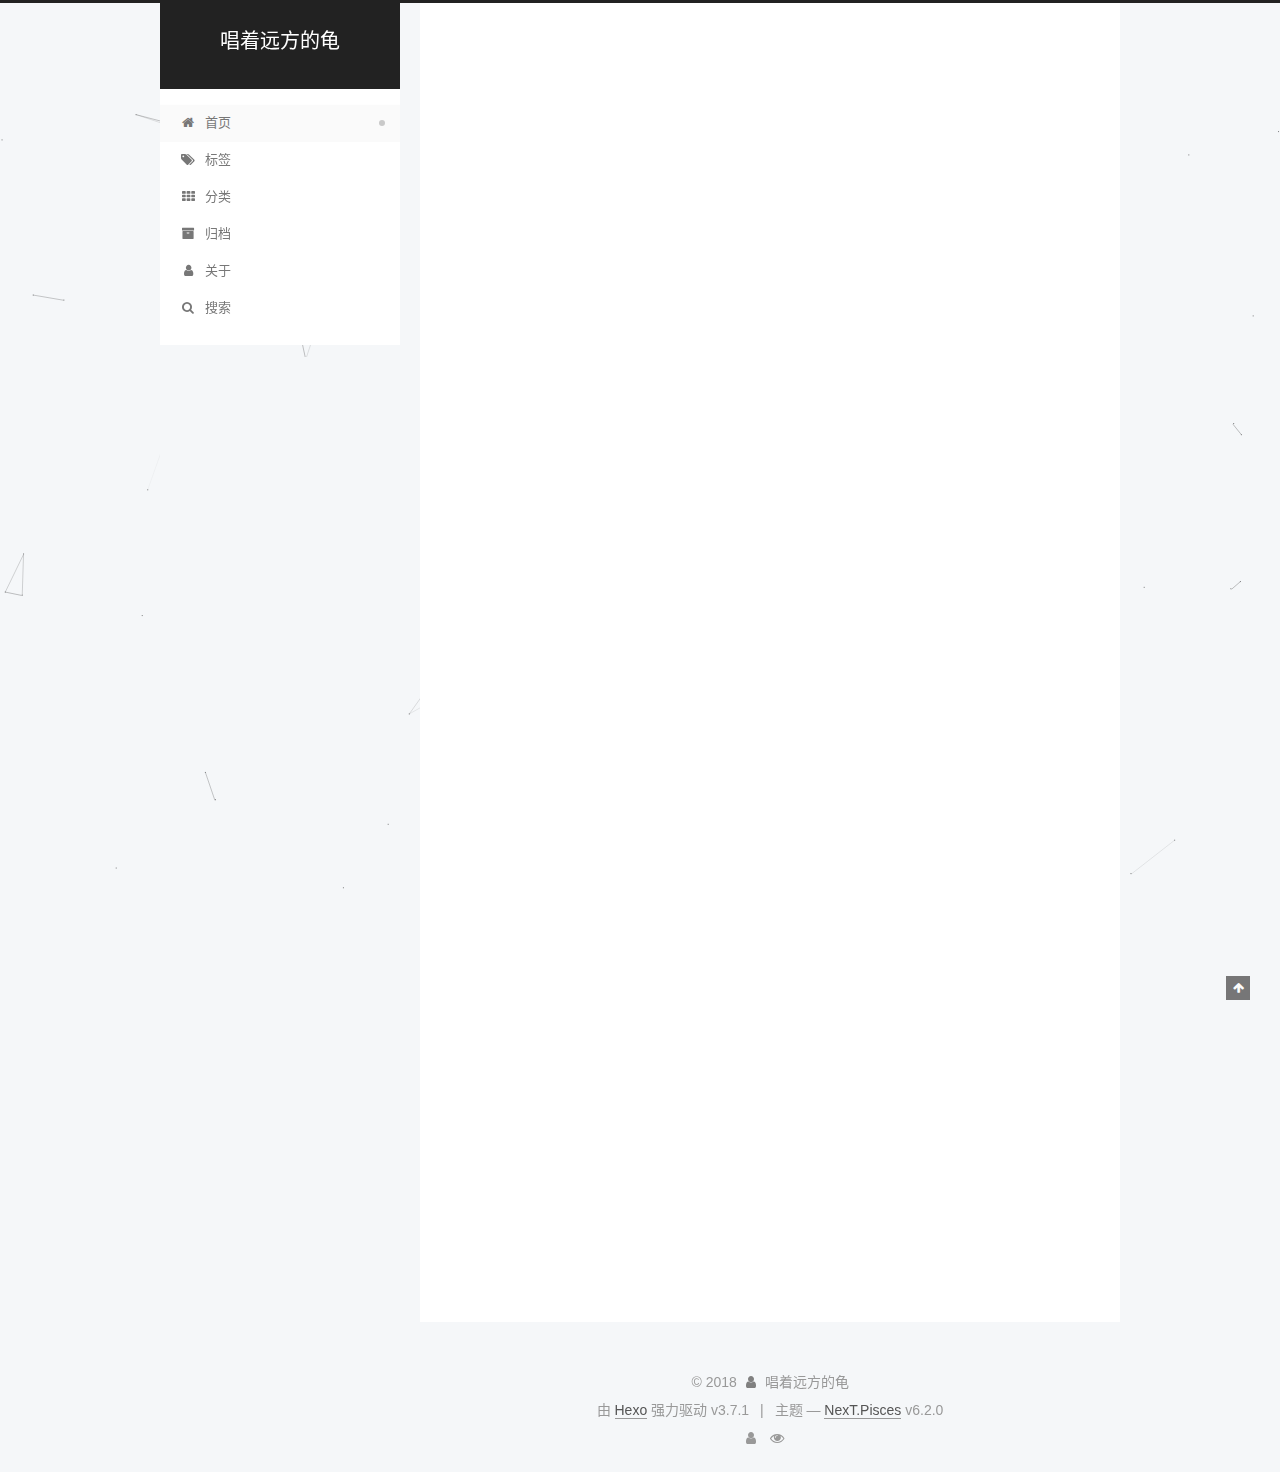
==== commit c83a08b8: "Site updated: 2018-04-18 18:39:29" ====
--- a/index.html
+++ b/index.html
@@ -419,7 +419,7 @@
       
         
           
-            
+            <script src="/assets/js/APlayer.min.js"> </script>
           
         
       
@@ -565,7 +565,7 @@
       
         
           
-            <p>Welcome to <a href="https://hexo.io/" target="_blank" rel="noopener">Hexo</a>! This is your very first post. Check <a href="https://hexo.io/docs/" target="_blank" rel="noopener">documentation</a> for more info. If you get any problems when using Hexo, you can find the answer in <a href="https://hexo.io/docs/troubleshooting.html" target="_blank" rel="noopener">troubleshooting</a> or you can ask me on <a href="https://github.com/hexojs/hexo/issues" target="_blank" rel="noopener">GitHub</a>.</p>
+            <script src="/assets/js/APlayer.min.js"> </script><p>Welcome to <a href="https://hexo.io/" target="_blank" rel="noopener">Hexo</a>! This is your very first post. Check <a href="https://hexo.io/docs/" target="_blank" rel="noopener">documentation</a> for more info. If you get any problems when using Hexo, you can find the answer in <a href="https://hexo.io/docs/troubleshooting.html" target="_blank" rel="noopener">troubleshooting</a> or you can ask me on <a href="https://github.com/hexojs/hexo/issues" target="_blank" rel="noopener">GitHub</a>.</p>
 <h2 id="Quick-Start"><a href="#Quick-Start" class="headerlink" title="Quick Start"></a>Quick Start</h2><h3 id="Create-a-new-post"><a href="#Create-a-new-post" class="headerlink" title="Create a new post"></a>Create a new post</h3><figure class="highlight bash"><table><tr><td class="gutter"><pre><span class="line">1</span><br></pre></td><td class="code"><pre><span class="line">$ hexo new <span class="string">"My New Post"</span></span><br></pre></td></tr></table></figure>
 <p>More info: <a href="https://hexo.io/docs/writing.html" target="_blank" rel="noopener">Writing</a></p>
 <h3 id="Run-server"><a href="#Run-server" class="headerlink" title="Run server"></a>Run server</h3><figure class="highlight bash"><table><tr><td class="gutter"><pre><span class="line">1</span><br></pre></td><td class="code"><pre><span class="line">$ hexo server</span><br></pre></td></tr></table></figure>
--- a/css/main.css
+++ b/css/main.css
@@ -1946,7 +1946,7 @@
   width: 4px;
   height: 4px;
   border-radius: 50%;
-  background: #996f6a;
+  background: #93ff8c;
 }
 .links-of-blogroll {
   font-size: 13px;
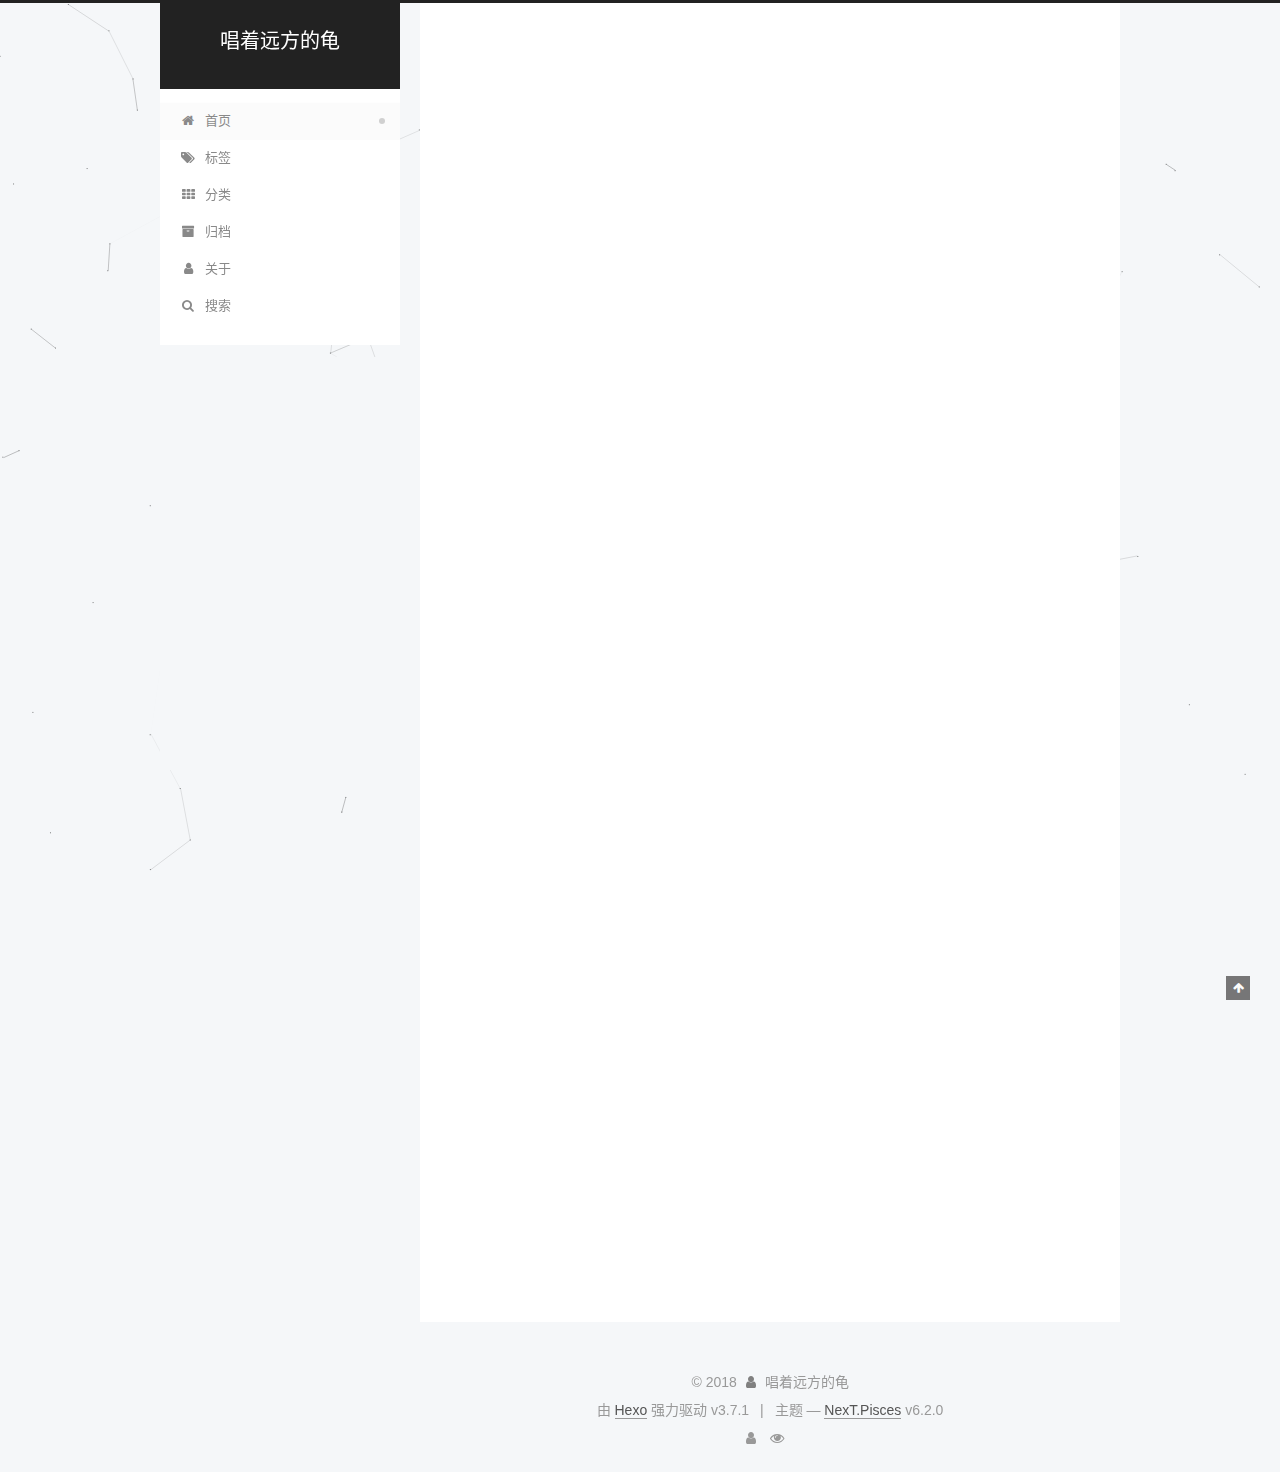
==== commit b30a0a26: "Site updated: 2018-04-18 19:32:43" ====
--- a/index.html
+++ b/index.html
@@ -706,7 +706,7 @@
       
 
       
-<iframe frameborder="no" border="0" marginwidth="0" marginheight="0" width=330 height=86 src="//music.163.com/outchain/player?type=2&id=520568264&auto=1&height=66"></iframe>
+<iframe frameborder="no" border="0" marginwidth="0" marginheight="0" width=330 height=86 src="//music.163.com/outchain/player?type=2&id=516076896&auto=1&height=66"></iframe>
     </div>
 	
   </aside>
--- a/css/main.css
+++ b/css/main.css
@@ -1946,7 +1946,7 @@
   width: 4px;
   height: 4px;
   border-radius: 50%;
-  background: #93ff8c;
+  background: #fe9;
 }
 .links-of-blogroll {
   font-size: 13px;
